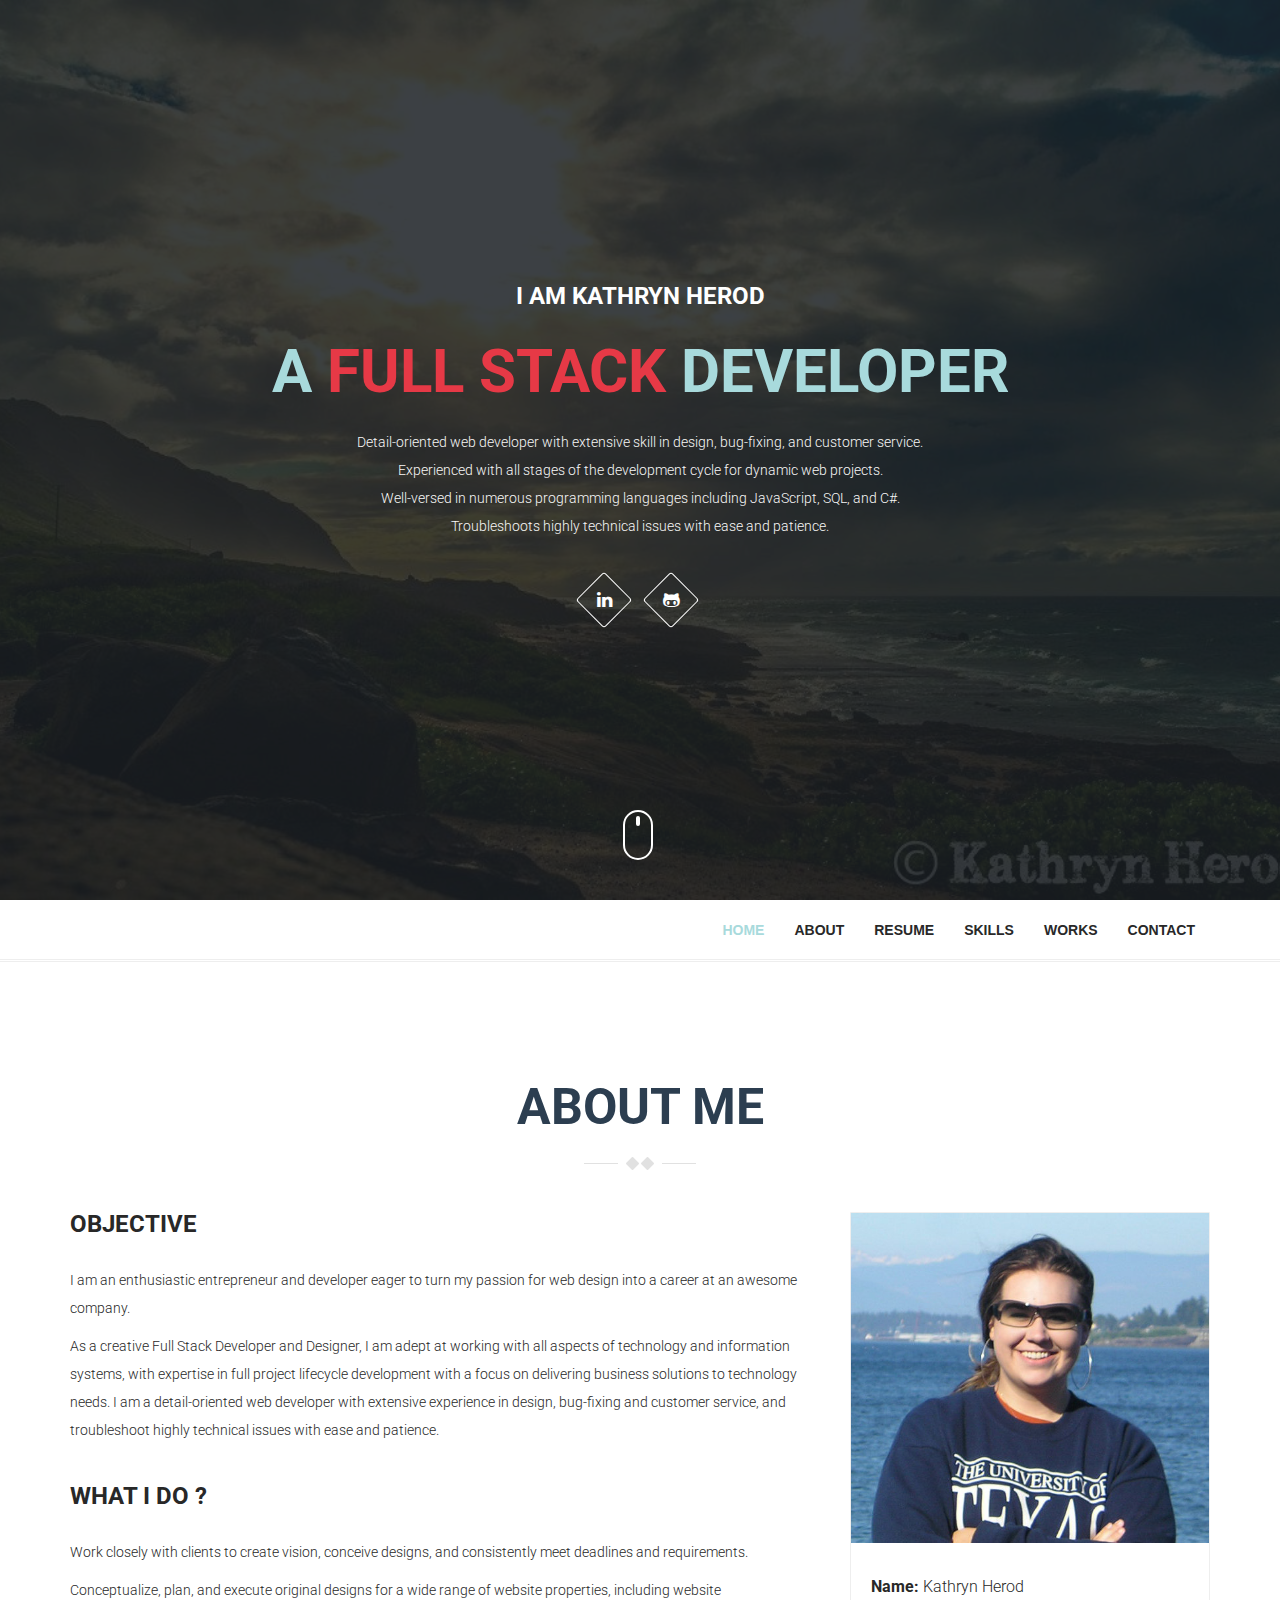
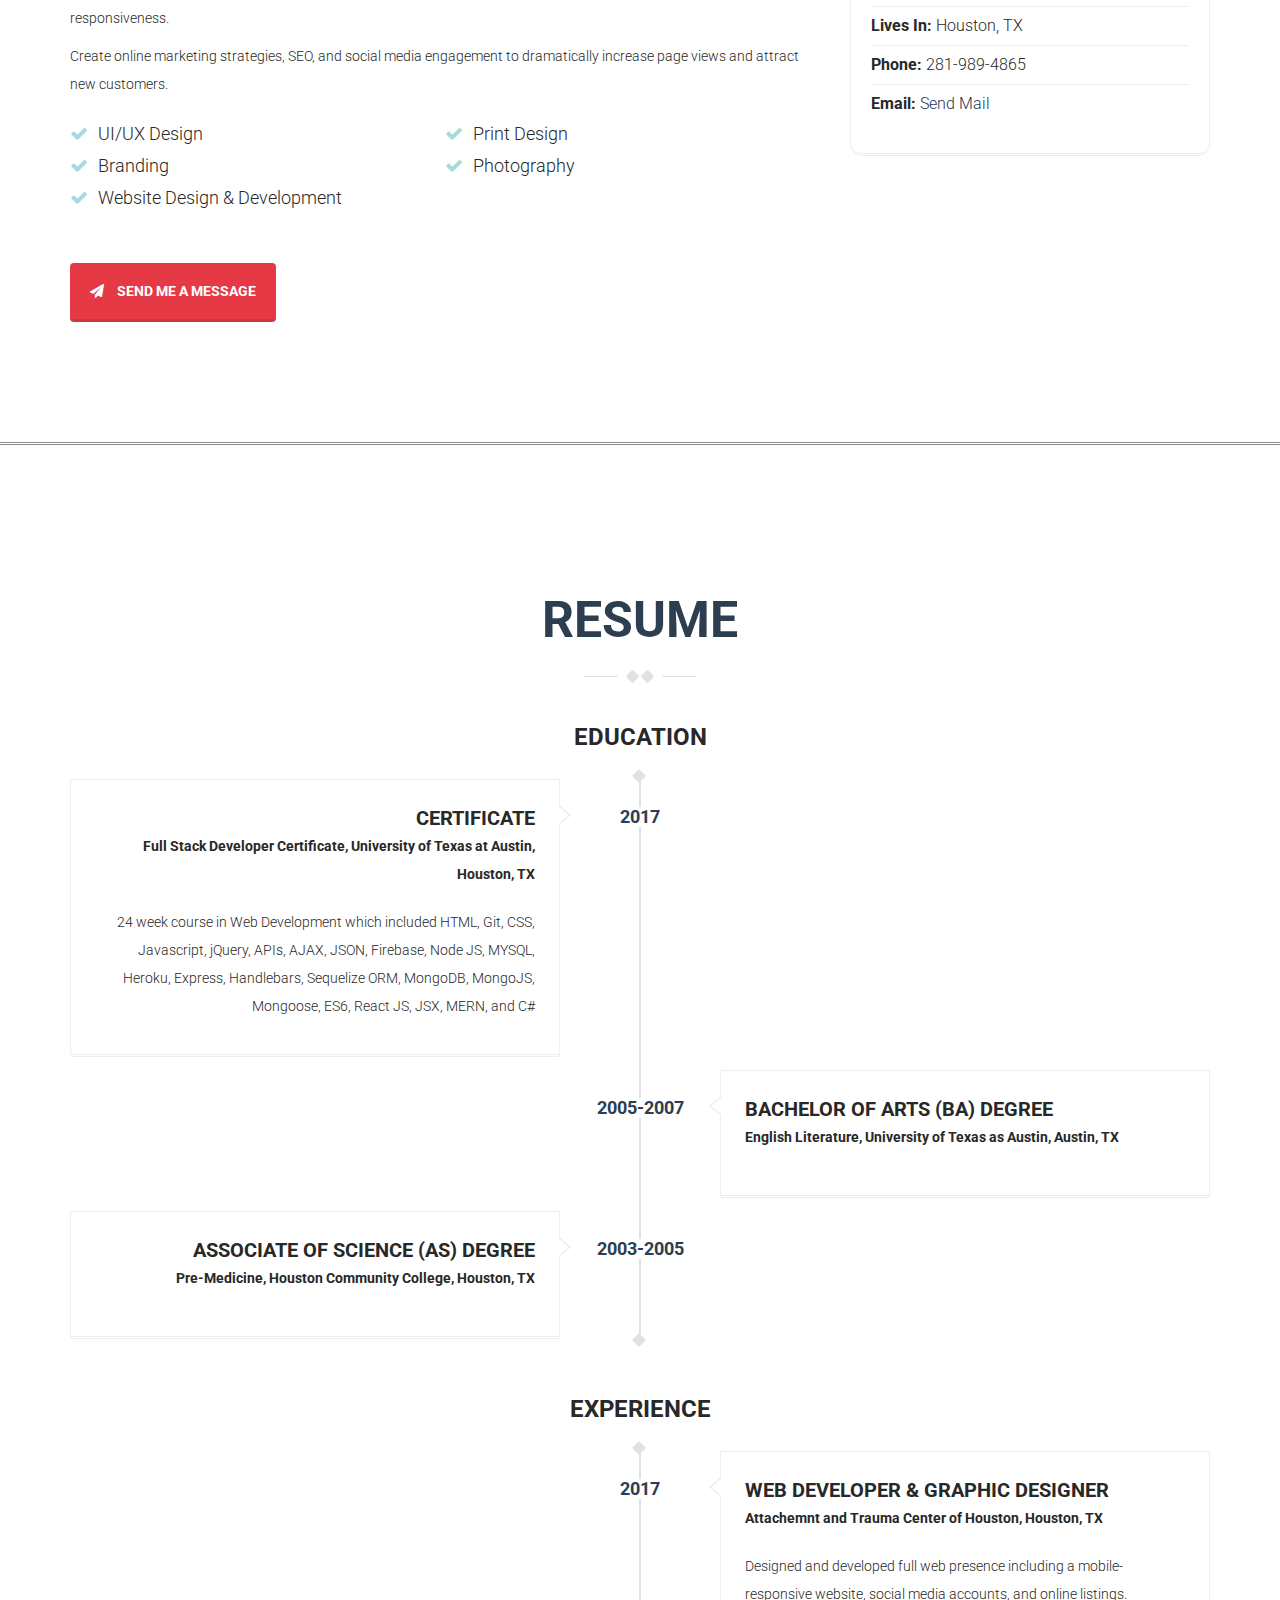
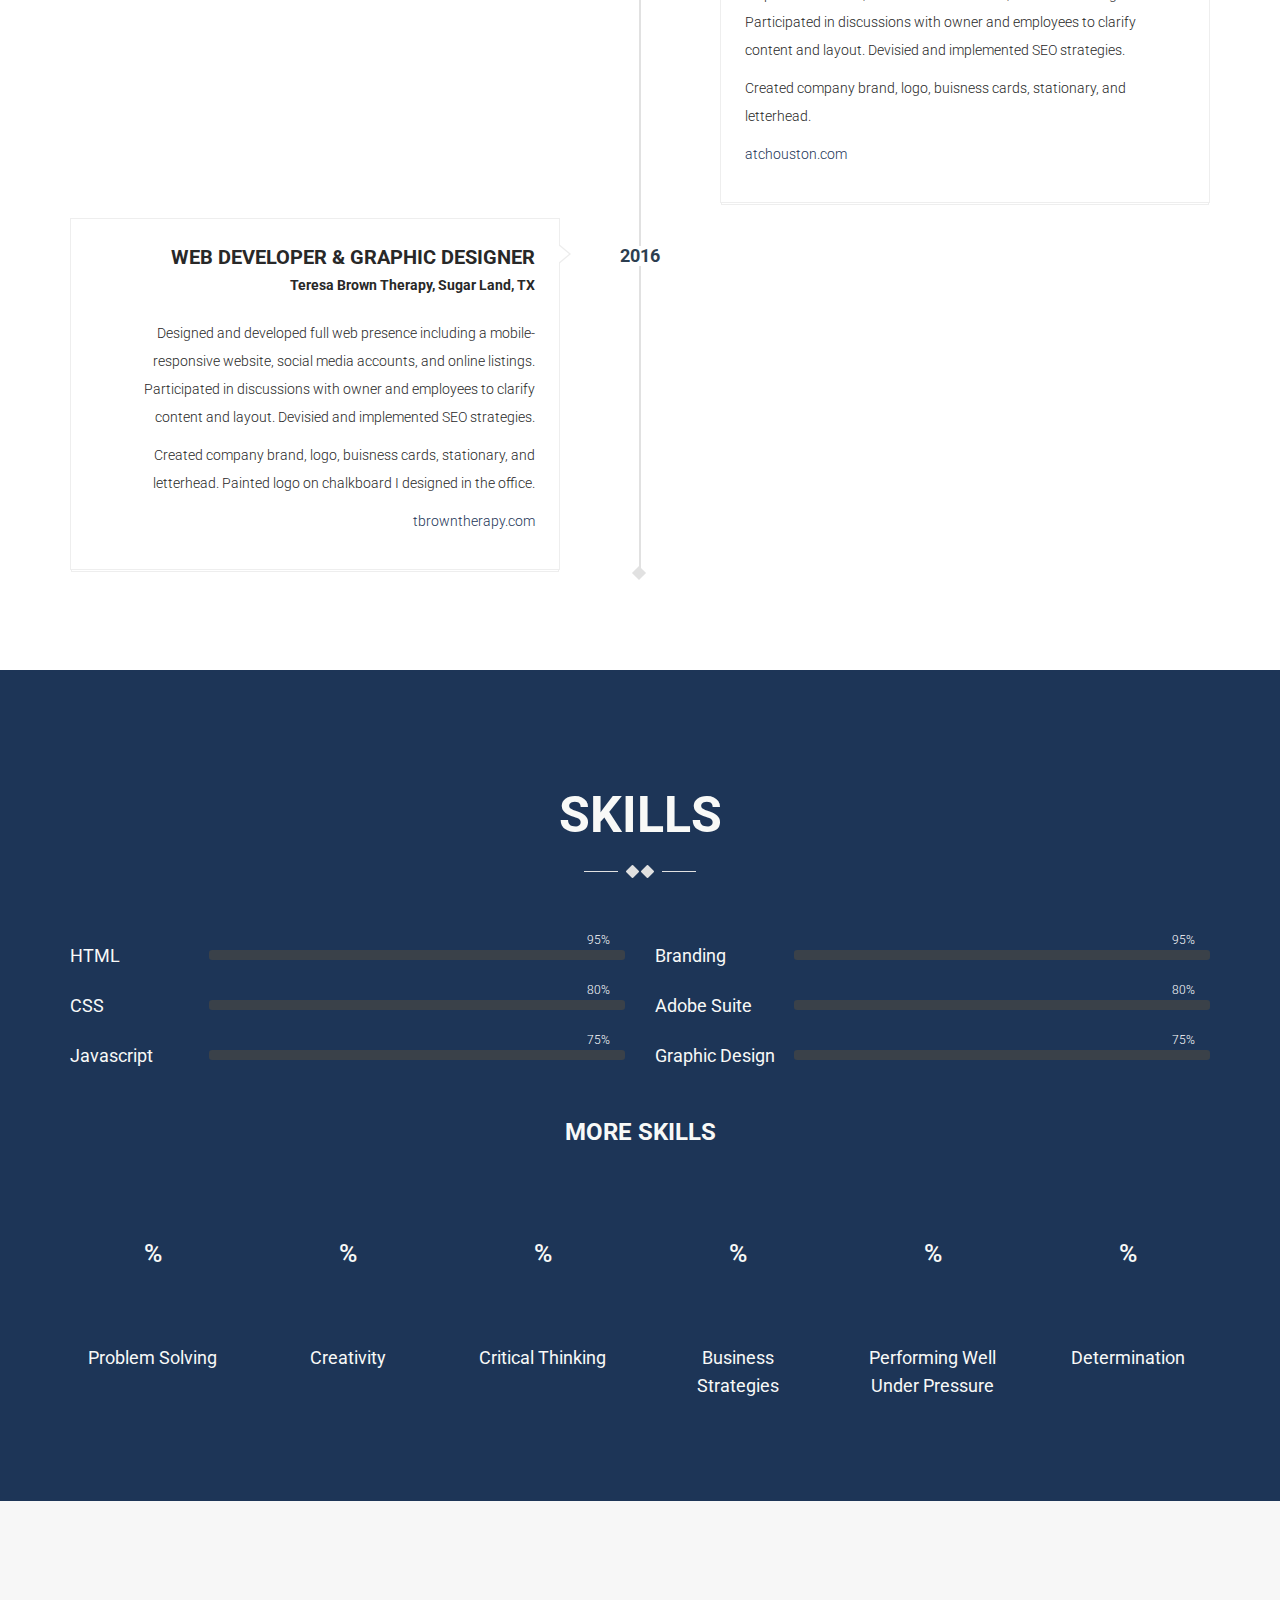
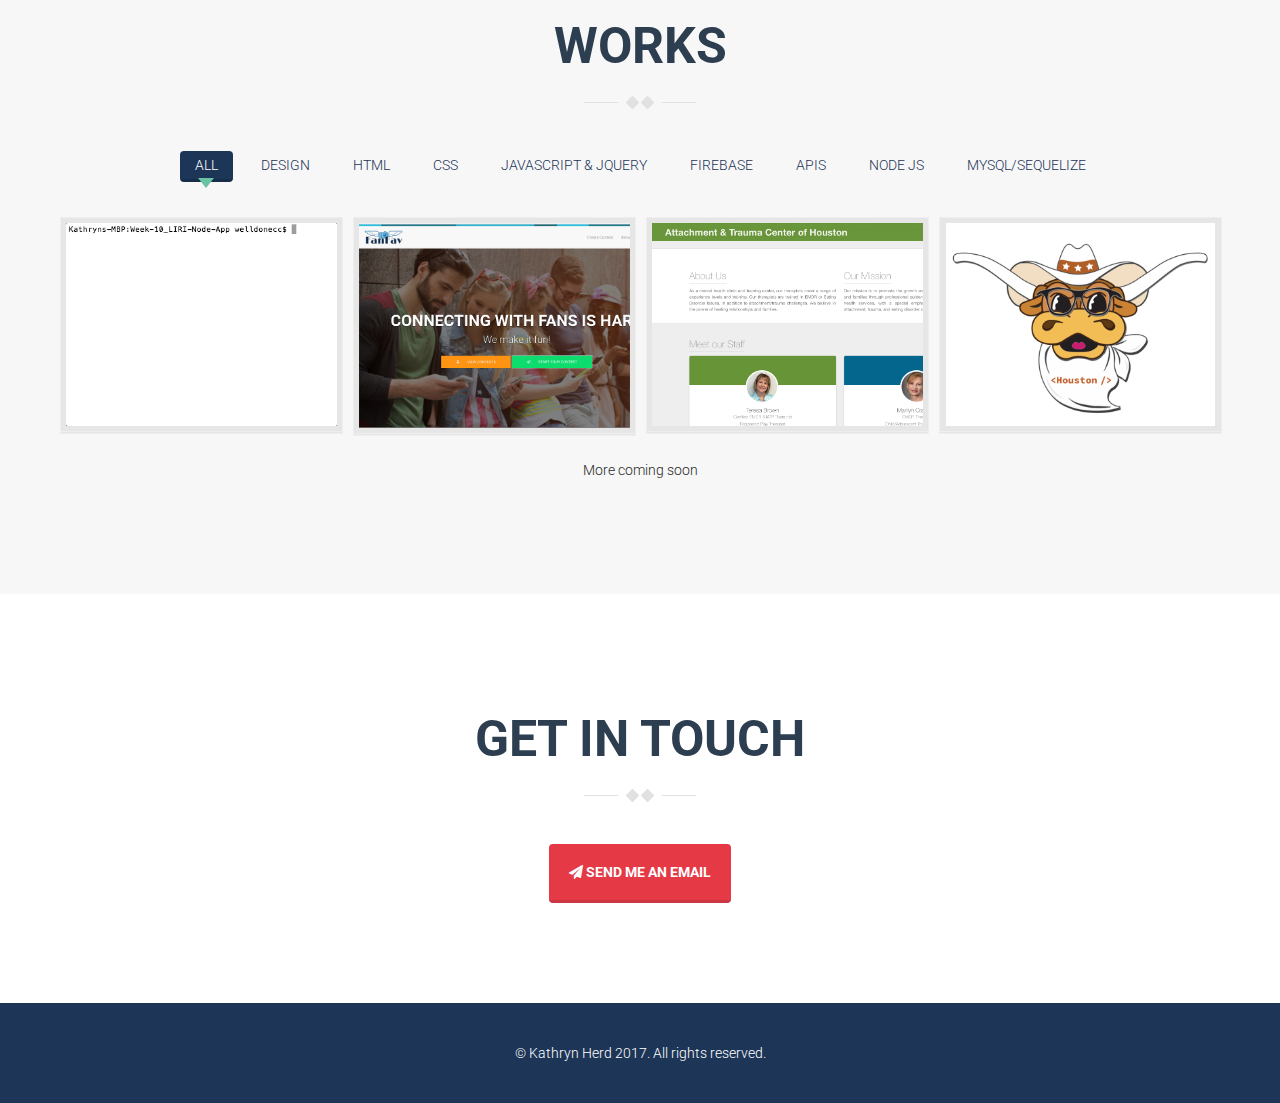
==== index.html @ 81d90e43 "updated portfolio" ====
﻿<!DOCTYPE html>
<html lang="en">

<head>
	<meta charset="UTF-8">
	<meta name="viewport" content="width=device-width, initial-scale=1.0">
	<meta name="description" content="Kathryn Herod Website and Portfolio">
	<meta name="author" content="Kathryn Herod">

	<title>Kathryn Herod - Full Stack Developer</title>

  <!-- Web Fonts -->
  <link href='http://fonts.googleapis.com/css?family=Roboto:400,300,500,700' rel='stylesheet' type='text/css'>
	<!-- Bootstrap core CSS -->
	<link href="assets/bootstrap/css/bootstrap.min.css" rel="stylesheet" media="screen">
	<!-- Font Awesome CSS -->
	<link href="assets/css/font-awesome.min.css" rel="stylesheet" media="screen">
	<!-- Animate css -->
  <link href="assets/css/animate.css" rel="stylesheet">
  <!-- Magnific css -->
	<link href="assets/css/magnific-popup.css" rel="stylesheet">
	<!-- Custom styles CSS -->
	<link href="assets/css/style.css" rel="stylesheet" media="screen">
  <!-- Responsive CSS -->
  <link href="assets/css/responsive.css" rel="stylesheet">

  <!-- HTML5 Shim and Respond.js IE8 support of HTML5 elements and media queries -->
  <!-- WARNING: Respond.js doesn't work if you view the page via file:// -->
  <!--[if lt IE 9]>
      <script src="https://oss.maxcdn.com/libs/html5shiv/3.7.0/html5shiv.js"></script>
      <script src="https://oss.maxcdn.com/libs/respond.js/1.4.2/respond.min.js"></script>
  <![endif]-->

  
</head>

<body>
	<!-- Preloader 
	<div id="tt-preloader">
		<div id="pre-status">
			<div class="preload-placeholder"></div>
		</div>
	</div>-->

	<!-- Home Section -->
	<section id="home" class="tt-fullHeight" data-stellar-vertical-offset="50" data-stellar-background-ratio="0.2">
		<div class="intro">
			<div class="intro-sub">I am Kathryn Herod</div>
			<h1><span>A</span> FULL STACK <span>DEVELOPER</span></h1>
			<p>Detail-oriented web developer with extensive skill in design, bug-fixing, and customer service.  
        <br> Experienced with all stages of the development cycle for dynamic web projects.  
        <br> Well-versed in numerous programming languages including JavaScript, SQL, and C#.
        <br> Troubleshoots highly technical issues with ease and patience. </p>

      <div class="social-icons">
        <ul class="list-inline">
          <li id="linked-in"><a href="https://www.linkedin.com/in/kathrynherod"><i class="fa fa-linkedin"></i></a></li>
          <li id="github"><a href="https://github.com/kathrynherod"><i class="fa fa-github-alt"></i></a></li>
         
        </ul>
      </div> <!-- /.social-icons -->
		</div>

		<div class="mouse-icon">
			<div class="wheel"></div>
		</div>
	</section><!-- End Home Section -->




	<!-- Navigation -->
	<header class="header">
		<nav class="navbar navbar-custom" role="navigation">
			<div class="container">
				<div class="navbar-header">
					<button type="button" class="navbar-toggle" data-toggle="collapse" data-target="#custom-collapse">
						<span class="sr-only">Toggle navigation</span>
						<span class="icon-bar"></span>
						<span class="icon-bar"></span>
						<span class="icon-bar"></span>
					</button>
					<a class="navbar-brand" href="index.html"><img src="" alt=""></a>
				</div>

				<div class="collapse navbar-collapse" id="custom-collapse">
					<ul class="nav navbar-nav navbar-right">
						<li><a href="#home">Home</a></li>
						<li><a href="#about">About</a></li>
						<li><a href="#resume">Resume</a></li>
						<li><a href="#skills">Skills</a></li>
						<li><a href="#works">Works</a></li>
            <li><a href="#contact">Contact</a></li>
					</ul>
				</div>
			</div><!-- .container -->
		</nav>
	</header><!-- End Navigation -->


    <!-- About Section -->
    <section id="about" class="about-section section-padding">
      <div class="container">
        <h2 class="section-title wow fadeInUp">About Me</h2>

        <div class="row">

          <div class="col-md-4 col-md-push-8">
            <div class="biography">
              <div class="myphoto">
                <img src="assets/images/kherod_photo.jpg" alt="">
              </div>
              <ul>
                <li><strong>Name:</strong> Kathryn Herod</li>
                <li><strong>Lives In:</strong> Houston, TX</li>
                <li><strong>Phone:</strong> 281-989-4865</li>
                <li><strong>Email:</strong> <a href="mailto:codingkat7@gmail.com?Subject=Your%20website%20caught%20my%20eye" target="_top">Send Mail</a></li>
              </ul>
            </div>
          </div> <!-- col-md-4 -->

          <div class="col-md-8 col-md-pull-4">
            <div class="short-info wow fadeInUp">
              <h3>Objective</h3>
              <p>I am an enthusiastic entrepreneur and developer eager to turn my passion for web design into a career at an awesome company. </p>

<p>As a creative Full Stack Developer and Designer, I am adept at working with all aspects of technology and information systems, with expertise in full project lifecycle development with a focus on delivering business solutions to technology needs. I am a detail-oriented web developer with extensive experience in design, bug-fixing and customer service, and troubleshoot highly technical issues with ease and patience.</p>
            </div>

            <div class="short-info wow fadeInUp">
              <h3>What I Do ?</h3>
              <p>Work closely with clients to create vision, conceive designs, and consistently meet deadlines and requirements.</p>
              <p>Conceptualize, plan, and execute original designs for a wide range of website properties, including website responsiveness.</p>
              <p>Create online marketing strategies, SEO, and social media engagement to dramatically increase page views and attract new customers.

              <ul class="list-check">
                <li>UI/UX Design</li>
                <li>Print Design</li>
                <li>Branding</li>
     			<li>Photography</li>
     			<li>Website Design & Development</li>
               
          
              </ul>
            </div>

 
            <div class="download-button">
              <a class="btn btn-info btn-lg" href="mailto:codingkat7@gmail.com?Subject=Your%20website%20caught%20my%20eye" target="_top""><i class="fa fa-paper-plane"></i> Send me a message</a>
          <!--    <a class="btn btn-primary btn-lg" href="#"><i class="fa fa-download"></i>download my cv</a> -->
            </div>
          </div>
         

        </div> <!-- /.row -->
      </div> <!-- /.container -->
    </section><!-- End About Section -->
    <hr>

 


    <!-- Resume Section -->
    <section id="resume" class="resume-section section-padding">
        <div class="container">
            <h2 class="section-title wow fadeInUp">Resume</h2>
            <div class="row">
                <div class="col-md-12">
                    <div class="resume-title">
                        <h3>Education</h3>
                    </div>
                    <div class="resume">
                        <ul class="timeline">
                            <li>
                                <div class="posted-date">
                                    <span class="month">2017</span>
                                </div><!-- /posted-date -->

                                <div class="timeline-panel wow fadeInUp">
                                    <div class="timeline-content">
                                        <div class="timeline-heading">
                                            <h3>Certificate</h3>
                                            <span>Full Stack Developer Certificate, University of Texas at Austin, Houston, TX</span>
                                        </div><!-- /timeline-heading -->

                                        <div class="timeline-body">
                                            <p>24 week course in Web Development which included HTML, Git, CSS, Javascript, jQuery, APIs, AJAX, JSON, Firebase, Node JS, MYSQL, Heroku, Express, Handlebars, Sequelize ORM, MongoDB, MongoJS, Mongoose, ES6, React JS, JSX, MERN, and C# </p>
                                        </div><!-- /timeline-body -->
                                    </div> <!-- /timeline-content -->
                                </div><!-- /timeline-panel -->
                            </li>

                            <li class="timeline-inverted">
                                <div class="posted-date">
                                    <span class="month">2005-2007</span>
                                </div><!-- /posted-date -->

                                <div class="timeline-panel wow fadeInUp">
                                    <div class="timeline-content">
                                        <div class="timeline-heading">
                                            <h3>Bachelor of Arts (BA) Degree</h3>
                                            <span>English Literature, University of Texas as Austin, Austin, TX</span>
                                        </div><!-- /timeline-heading -->

                                        <div class="timeline-body">
                                        </div><!-- /timeline-body -->
                                    </div> <!-- /timeline-content -->
                                </div> <!-- /timeline-panel -->
                            </li>

                            <li>
                                <div class="posted-date">
                                  <span class="month">2003-2005</span>
                                </div><!-- /posted-date -->

                                <div class="timeline-panel wow fadeInUp">
                                    <div class="timeline-content">
                                        <div class="timeline-heading">
                                            <h3>Associate of Science (AS) Degree</h3>
                                            <span>Pre-Medicine, Houston Community College, Houston, TX</span>
                                        </div><!-- /timeline-heading -->

                                        <div class="timeline-body">
                                          
                                        </div><!-- /timeline-body -->
                                    </div> <!-- /timeline-content -->
                                </div><!-- /timeline-panel -->
                            </li>
                        </ul>
                    </div>
                </div>
            </div><!-- /row -->

            <div class="row">
                <div class="col-md-12">
                    <div class="resume-title">
                        <h3>Experience</h3>
                    </div>
                    <div class="resume">
                        <ul class="timeline">
                            <li class="timeline-inverted">
                                <div class="posted-date">
                                  <span class="month">2017</span>
                                </div><!-- /posted-date -->

                                <div class="timeline-panel wow fadeInUp">
                                    <div class="timeline-content">
                                        <div class="timeline-heading">
                                            <h3>Web Developer & Graphic Designer</h3>
                                            <span>Attachemnt and Trauma Center of Houston, Houston, TX</span>
                                        </div><!-- /timeline-heading -->

                                        <div class="timeline-body">
                                            <p>Designed and developed full web presence including a mobile-responsive website, social media accounts, and online listings. Participated in discussions with owner and employees to clarify content and layout. Devisied and implemented SEO strategies.</p>
                                            <p>Created company brand, logo, buisness cards, stationary, and letterhead.</p>
                                            <p><a href="http://atchouston.com/">atchouston.com</a></p>
                                        </div><!-- /timeline-body -->
                                    </div> <!-- /timeline-content -->
                                </div> <!-- /timeline-panel -->
                            </li>

                            <li>
                                <div class="posted-date">
                                  <span class="month">2016</span>
                                </div><!-- /posted-date -->

                                <div class="timeline-panel wow fadeInUp">
                                    <div class="timeline-content">
                                        <div class="timeline-heading">
                                            <h3>Web Developer & Graphic Designer</h3>
                                            <span>Teresa Brown Therapy, Sugar Land, TX</span>
                                        </div><!-- /timeline-heading -->

                                        <div class="timeline-body">
                                            <p>Designed and developed full web presence including a mobile-responsive website, social media accounts, and online listings. Participated in discussions with owner and employees to clarify content and layout. Devisied and implemented SEO strategies.</p>
                                            <p>Created company brand, logo, buisness cards, stationary, and letterhead. Painted logo on chalkboard I designed in the office.</p>
                                            <p><a href="http://tbrowntherapy.com">tbrowntherapy.com</a></p>
                                        </div><!-- /timeline-body -->
                                    </div> <!-- /timeline-content -->
                                </div><!-- /timeline-panel -->
                            </li>
                        </ul>
                    </div>
                </div>
            </div><!-- /row -->
        </div><!-- /.container -->
    </section><!-- End Resume Section -->


    <!-- Skills Section -->
    <section id="skills" class="skills-section section-padding">
      <div class="container">
        <h2 class="section-title wow fadeInUp">Skills</h2>

        

        <div class="row">
          <div class="col-md-6">
            <div class="skill-progress">
              <div class="skill-title"><h3>HTML</h3></div> 
              <div class="progress">
                <div class="progress-bar six-sec-ease-in-out" role="progressbar" aria-valuenow="95" aria-valuemin="0" aria-valuemax="100" ><span>95%</span>
                </div>
              </div><!-- /.progress -->
            </div><!-- /.skill-progress -->

            <div class="skill-progress">
              <div class="skill-title"><h3>CSS</h3></div> 
              <div class="progress">
                <div class="progress-bar six-sec-ease-in-out" role="progressbar" aria-valuenow="80" aria-valuemin="0" aria-valuemax="100" ><span>80%</span>
                </div>
              </div><!-- /.progress -->
            </div><!-- /.skill-progress -->
            <div class="skill-progress">
              <div class="skill-title"><h3>Javascript</h3></div>  
              <div class="progress">
                <div class="progress-bar six-sec-ease-in-out" role="progressbar" aria-valuenow="75" aria-valuemin="0" aria-valuemax="100" ><span>75%</span>
                </div>
              </div><!-- /.progress -->
            </div><!-- /.skill-progress -->
          </div><!-- /.col-md-6 -->

          <div class="col-md-6">
            <div class="skill-progress">
              <div class="skill-title"><h3>Branding</h3></div> 
              <div class="progress">
                <div class="progress-bar six-sec-ease-in-out" role="progressbar" aria-valuenow="95" aria-valuemin="0" aria-valuemax="100" ><span>95%</span>
                </div>
              </div><!-- /.progress -->
            </div><!-- /.skill-progress -->
            <div class="skill-progress">
              <div class="skill-title"><h3>Adobe Suite</h3></div> 
              <div class="progress">
                <div class="progress-bar six-sec-ease-in-out" role="progressbar" aria-valuenow="80" aria-valuemin="0" aria-valuemax="100" ><span>80%</span>
                </div>
              </div><!-- /.progress -->
            </div><!-- /.skill-progress -->
            <div class="skill-progress">
              <div class="skill-title"><h3>Graphic Design</h3></div>  
              <div class="progress">
                <div class="progress-bar six-sec-ease-in-out" role="progressbar" aria-valuenow="90" aria-valuemin="0" aria-valuemax="100" ><span>75%</span>
                </div>
              </div><!-- /.progress -->
            </div><!-- /.skill-progress -->
          </div><!-- /.col-md-6 -->
        </div><!-- /.row -->

        <div class="skill-chart text-center">
          <h3>More skills</h3>
        </div>
          
        <div class="row more-skill text-center">
          <div class="col-xs-12 col-sm-4 col-md-2">
              <div class="chart" data-percent="99" data-color="e74c3c">
                    <span class="percent"></span>
                    <div class="chart-text">
                      <span>Problem Solving</span>
                    </div>
                </div>
            </div>
            <div class="col-xs-12 col-sm-4 col-md-2">
              <div class="chart" data-percent="99" data-color="2ecc71">
                    <span class="percent"></span>
                    <div class="chart-text">
                      <span>Creativity</span>
                    </div>
                </div>
            </div>
            <div class="col-xs-12 col-sm-4 col-md-2">
              <div class="chart" data-percent="95" data-color="3498db">
                    <span class="percent"></span>
                    <div class="chart-text">
                      <span>Critical Thinking</span>
                    </div>
                </div>
            </div>
            <div class="col-xs-12 col-sm-4 col-md-2">
              <div class="chart" data-percent="85" data-color="3498db">
                    <span class="percent"></span>
                    <div class="chart-text">
                      <span>Business Strategies</span>
                    </div>
                </div>
            </div>
            <div class="col-xs-12 col-sm-4 col-md-2">
              <div class="chart" data-percent="90" data-color="3498db">
                    <span class="percent"></span>
                    <div class="chart-text">
                      <span>Performing Well Under Pressure</span>
                    </div>
                </div>
            </div>
            <div class="col-xs-12 col-sm-4 col-md-2">
              <div class="chart" data-percent="99" data-color="3498db">
                    <span class="percent"></span>
                    <div class="chart-text">
                      <span>Determination</span>
                    </div>
                </div>
            </div>
        </div>

      </div><!-- /.container -->
    </section><!-- End Skills Section -->


    <!-- Works Section -->
    <section id="works" class="works-section section-padding">
      <div class="container">
        <h2 class="section-title wow fadeInUp">Works</h2>

        <ul class="list-inline" id="filter">
            <li><a class="active" data-group="all">All</a></li>
            <li><a data-group="design">Design</a></li>
            <li><a data-group="html">HTML</a></li>
            <li><a data-group="css">CSS</a></li>
            <li><a data-group="js">Javascript & JQuery</a></li>
            <li><a data-group="firebase">Firebase</a></li>
            <li><a data-group="apis">APIs</a></li>
            <li><a data-group="node">Node JS</a></li>
            <li><a data-group="sql">MYSQL/Sequelize</a></li>

        </ul>

        <div class="row">
          <div id="grid">
            <div class="portfolio-item col-xs-12 col-sm-4 col-md-3" data-groups='["all", "node", "apis","js"]'>
              <div class="portfolio-bg">
                <div class="portfolio">
                  <div class="tt-overlay"></div>
                  <div class="links">
                    <a class="image-link" href="assets/gifs/liri.gif"><i class="fa fa-search-plus"></i></a>
                    <a href="https://github.com/kathrynherod/bootcamp-homework/tree/master/Week-10_LIRI-Node-App"><i class="fa fa-link"></i></a>                          
                  </div><!-- /.links -->
                  <img src="assets/gifs/liri.gif" alt="liri gif"> 
                  <div class="portfolio-info">
                    <h3>LIRI Bot CLI</h3>
                  </div><!-- /.portfolio-info -->
                </div><!-- /.portfolio -->
              </div><!-- /.portfolio-bg -->
            </div><!-- /.portfolio-item -->


            <div class="portfolio-item col-xs-12 col-sm-4 col-md-3" data-groups='["all", "design", "css", "js", "firebase","html","apis"]'>
              <div class="portfolio-bg">
                <div class="portfolio">
                  <div class="tt-overlay"></div>
                  <div class="links">
                    <a class="image-link" href="assets/images/works/fanfavlg.png"><i class="fa fa-search-plus"></i></a>
                    <a href="https://kathrynherod.github.io/HCB-Project-1/index.html"><i class="fa fa-link"></i></a>                          
                  </div><!-- /.links -->
                  <img src="assets/images/works/fanfav.png" alt="image"> 
                  <div class="portfolio-info">
                    <h3>FanFav - Contest Website</h3>
                  </div><!-- /.portfolio-info -->
                </div><!-- /.portfolio -->
              </div><!-- /.portfolio-bg -->
            </div><!-- /.portfolio-item -->

            <div class="portfolio-item col-xs-12 col-sm-4 col-md-3" data-groups='["all", "design", "css", "js","html"]'>
              <div class="portfolio-bg">
                <div class="portfolio">
                  <div class="tt-overlay"></div>
                  <div class="links">
                    <a class="image-link" href="assets/images/works/atclg.png"><i class="fa fa-search-plus"></i></a>
                    <a href="http://atchouston.com"><i class="fa fa-link"></i></a>                          
                  </div><!-- /.links -->
                  <img src="assets/images/works/atcthumb.png" alt="image"> 
                  <div class="portfolio-info">
                    <h3>Attachment & Trauma Center</h3>
                  </div><!-- /.portfolio-info -->
                </div><!-- /.portfolio -->
              </div><!-- /.portfolio-bg -->
            </div><!-- /.portfolio-item -->

            <div class="portfolio-item col-xs-12 col-sm-4 col-md-3" data-groups='["all", "identety", "design"]'>
              <div class="portfolio-bg">
                <div class="portfolio">
                  <div class="tt-overlay"></div>
                  <div class="links">
                    <a class="image-link" href="assets/images/works/bevo.png"><i class="fa fa-search-plus"></i></a>
                    <a href="assets/images/works/bevo.png"><i class="fa fa-link"></i></a>                          
                  </div><!-- /.links -->
                  <img src="assets/images/works/bevo.png" alt="image"> 
                  <div class="portfolio-info">
                    <h3>Nerdy Bevo (just for fun)</h3>
                  </div><!-- /.portfolio-info -->
                </div><!-- /.portfolio -->
              </div><!-- /.portfolio-bg -->
            </div><!-- /.portfolio-item -->
            
            
          </div><!-- /#grid -->
          <p class="center">More coming soon</p>
        </div><!-- /.row -->
      </div><!-- /.container -->
    </section><!-- End Works Section -->





    <!-- Contact Section -->
    <section id="contact" class="contact-section section-padding">
      <div class="container">
        <h2 class="section-title wow fadeInUp">Get in touch</h2>
		
            <div class="text-center">
              <a class="btn btn-info btn-lg" href="mailto:codingkat7@gmail.com?Subject=Your%20website%20caught%20my%20eye" target="_top""><i class="fa fa-paper-plane"></i> Send me an email</a>
          <!--    <a class="btn btn-primary btn-lg" href="#"><i class="fa fa-download"></i>download my cv</a> -->
            </div>
        
      </div><!-- /.container -->
    </section><!-- End Contact Section -->


	<!-- Footer Section -->
    <footer class="footer-wrapper">
      <div class="container">
        <div class="row">
          <div class="col-md-12">
            <div class="copyright text-center">
              <p>&copy; Kathryn Herd 2017. All rights reserved.</p>
            </div>
          </div>
        </div>
      </div>
    </footer><!-- End Footer Section -->


	<!-- Scroll-up -->
	<div class="scroll-up">
		<a href="#home"><i class="fa fa-angle-up"></i></a>
	</div>

	<!-- Javascript files -->
	<script src="assets/js/jquery.js"></script>
	<script src="assets/bootstrap/js/bootstrap.min.js"></script>
  <script src="assets/js/jquery.stellar.min.js"></script>
	<script src="assets/js/jquery.sticky.js"></script>
  <script src="assets/js/smoothscroll.js"></script>
	<script src="assets/js/wow.min.js"></script>
  <script src="assets/js/jquery.countTo.js"></script>
  <script src="assets/js/jquery.inview.min.js"></script> 
  <script src="assets/js/jquery.easypiechart.js"></script>
  <script src="assets/js/jquery.shuffle.min.js"></script>
  <script src="assets/js/jquery.magnific-popup.min.js"></script>
  <script src="http://a.vimeocdn.com/js/froogaloop2.min.js"></script>
  <script src="assets/js/jquery.fitvids.js"></script>
  <script src="assets/js/scripts.js"></script>
</body>
</html>
---- assets/css/style.css ----
/*
    Author: Ahmed Faruk
    Template: I AM X
    Version: 1.0
    URL: http://farukahmed.com
*/


/*
====================================
------------------------------------
    1. General
    2. Typography
    3. Home
    4. Navigation
    5. About
    6. Video
    7. Resume
    8. Skill
    9. Chart
    10. Work
    11. Facts
    12. Blog
    13. Hire
    14. Contact
    15. Footer
-------------------------------------
=====================================
*/


body{
    font-family: 'Roboto', sans-serif;
    line-height: 28px;
    font-weight: 300;
    font-size: 14px;
    color:#282828;
    background-color: #fff;
    -webkit-text-size-adjust: 100%;
    -webkit-overflow-scrolling: touch;
    -webkit-font-smoothing: antialiased !important;
}

body, html{
    overflow-x:hidden;
}

/* Link style
---------------------------------------------------------*/
a {
    color: #1D3557;
}
a,
a > * {
    outline: none;
    cursor: pointer;
    text-decoration: none;
}
a:focus,
a:hover {
    outline: none;
    color: #333333;
    text-decoration: none;
}


/* Transition elsements
-------------------------------------------------------- */
.navbar a,
.form-control {
	-webkit-transition: all 0.4s ease-in-out 0s;
	   -moz-transition: all 0.4s ease-in-out 0s;
		-ms-transition: all 0.4s ease-in-out 0s;
		 -o-transition: all 0.4s ease-in-out 0s;
			transition: all 0.4s ease-in-out 0s;
}

a,
.btn {
	-webkit-transition: all 0.125s ease-in-out 0s;
	   -moz-transition: all 0.125s ease-in-out 0s;
		-ms-transition: all 0.125s ease-in-out 0s;
		 -o-transition: all 0.125s ease-in-out 0s;
			transition: all 0.125s ease-in-out 0s;
}

/* Reset box-shadow
/* ------------------------------------------------------ */

.btn,
.form-control,
.form-control:hover,
.form-control:focus,
.navbar-custom .dropdown-menu {
	-webkit-box-shadow: none;
			box-shadow: none;
}




/* === Typography === */

h1, h2, h3, h4, h5, h6{
    font-weight: 700;
    margin:0;
    text-transform: uppercase;
}

h1 {
    font-size: 36px;
    line-height: 36px;
}

h2 {
    font-size: 30px;
    line-height: 30px;
}

h3 {
    font-size: 24px;
    line-height: 24px;
}

h4 {
    font-size: 18px;
}

h5 {
    font-size: 14px;
}

h6 {
    font-size     : 12px;
}



/* === FORM STYLE === */
.form-control {
    height: 45px;
    background-color: #f7f7f7;
    border: 1px solid #e8e8e8;
    border-radius: 0;
    box-shadow: none;
}

.form-control:focus {
    border-color: #A8DADC;
    box-shadow: none;
}

.center {
    text-align: center;
}

/* BUTTON STYLE
-----------------------------------------------------*/
/*common-btn*/
.btn{
    border: 0;
    border-bottom: 3px solid;
    font-weight: 700;
    text-transform: uppercase;
    line-height: 28px;
    padding: 9px 22px;
}

/*large-btn*/
.btn-lg, 
.btn-group-lg>.btn {
    padding: 14px 20px;
    font-size: 14px;
    border-radius: 4px;
}

/*btn-primary*/
.btn-primary{
    background-color:#A8DADC;
    border-color: rgba(51, 51, 51, 0.15);
}

.btn-primary:hover, 
.btn-primary:focus, 
.btn-primary.focus, 
.btn-primary:active, 
.btn-primary.active, 
.open>.dropdown-toggle.btn-primary {
    color: #fff;
    background-color: #4eb28f;
    border-color: #4eb28f;
}

/*btn-info*/
.btn-info{
    background-color:#E63946;
    border-color: rgba(51, 51, 51, 0.15);
}

.btn-info:hover, 
.btn-info:focus, 
.btn-info.focus, 
.btn-info:active, 
.btn-info.active, 
.open>.dropdown-toggle.btn-info {
    color: #fff;
    background-color: #4aa0c2;
    border-color: #4aa0c2;
}

/*btn-default*/
.btn-default {
    background: transparent;
    border: 1px solid #fff;
    color: #fff;
}
.btn-default:hover, 
.btn-default:focus, 
.btn-default.focus, 
.btn-default:active, 
.btn-default.active{
    color: #A8DADC;
    background-color: #fff;
    border-color: #fff;
}


button:focus {
    outline: none;
}


/*IMAGES*/
img {
    width: 100%;
}

hr {
    height: 10px;
	border-top: 3px double #8c8b8b;
	box-shadow: 0 10px 10px -10px #8c8b8b;
}

.no-padding {
    padding: 0;
}

/* LIST STYLE
-------------------------------------------------- */
ul, ol {
    margin     : 0;
    padding    : 0;
    list-style : none
}


ul.list-check {
    
}

ul.list-check li{
    position: relative;
    font-size: 18px;
    line-height: 32px;
}
ul.list-check li::before {
    content: "\f00c";
    font-family: fontawesome;
    color: #A8DADC;
    margin-right: 10px;
}


/* === MAIN === */
.section-padding {
	padding: 120px 0 100px;
}


/* SECTION TITLE
----------------------------------------------------- */
.section-title {
    margin-bottom: 80px;
    text-align: center;
    font-size: 50px;
    line-height: 50px;
    color: #2c3e50;
    position: relative;
}

.section-title::after {
    content: "";
    background: url(../../assets/images/section-divider.png) no-repeat 0 0;
    height: 15px;
    width: 113px;
    position: absolute;
    left: 0;
    right: 0;
    bottom: -40px;
    margin: 0 auto;
}



/* === HOME === */
@media (max-width : 640px) {
    .tt-fullHeight{
        height: 560px !important;
    }
}


#home {
	background: url(../../assets/images/cover_kaenapoint.jpg) no-repeat center center;
	-webkit-background-attachment: fixed;
    background-attachment: fixed;
	background-color: #222;
	background-size: cover;
	padding: 0;
	position: relative;
}
#home:before {
	content: "";
	background-color: rgba(26, 30, 35, 0.85);
	position: absolute;
	top: 0;
	left: 0;
	width: 100%;
	height: 100%;
}

.intro {
	position: absolute;
	width: 100%;
	top: 50%;
	left: 0;
	text-align: center;
	-webkit-transform: translate(0%, -50%);
	   -moz-transform: translate(0%, -50%);
		-ms-transform: translate(0%, -50%);
		 -o-transform: translate(0%, -50%);
			transform: translate(0%, -50%);
	padding: 0 15px;
}

.intro h1{
	font-size: 60px;
	line-height: 80px;
	margin-bottom: 16px;
	color: #E63946;
}
.intro h1 span{
	color: #A8DADC;
}
.intro p{
	color: #f7f7f7;
	margin-bottom: 40px;
}

.intro-sub {
	color: #fff;
	font-size: 24px;
	line-height: 32px;
	font-weight: 700;
	text-transform: uppercase;
	display: block;
	margin-bottom: 20px;
}

/* 
SOCIAL ICON 
-------------------------------------------*/
.social-icons {
    margin-top: 20px;
}
.social-icons a i{
    position: relative;
    color: #fff;
    font-size: 18px;
    margin: 0 7px;
    line-height: 40px;
    text-align: center;
    width: 40px;
    height: 40px;
}

.social-icons a i::before {
    position: relative;
    z-index: 1;
}

.social-icons a i::after {
    position: absolute;
    content: "";
    left: 0;
    top: 0;
    width: 40px;
    height: 40px;
    border: 1px solid #fff;
    border-radius: 3px;
    -webkit-transform: rotate(45deg);
       -moz-transform: rotate(45deg);
        -ms-transform: rotate(45deg);
         -o-transform: rotate(45deg);
            transform: rotate(45deg);
    -webkit-transition: all 300ms;
       -moz-transition: all 300ms;
         -o-transition: all 300ms;
            transition: all 300ms;            
}

#linked-in a i:hover::after{
    background: #0077b5;
}
#github a i:hover::after{
    background: #6e5494;
}


.social-icons a i:hover::after{
  
    border: 1px solid transparent;
    z-index: 0;
}

/* === NAVIGATION === */
.header {
    border-bottom: 1px solid #eee;
    position: relative;
    width: 100%;
    z-index: 998;
    padding-bottom: 1px;
    background: #fff;
}

.header::after {
    border-bottom:1px solid #eee;
    width: 100%;
    position: absolute;
    content: "";
    height: 2px;
    bottom: 1px;
    left: 0;
}

.navbar-custom {
    border: 0;
    border-radius: 0;
    margin: 0;
    text-transform: uppercase;
    font-family: 'Roboto Condensed', sans-serif;
}


.navbar-custom,
.navbar-custom .dropdown-menu {
    background: #fff;
    padding: 0;
}

.navbar-custom ul li a span{
    margin-left:5px;
}

.navbar-custom .dropdown-menu {
    margin-top:10px;
    display: block;
    visibility: hidden;
    opacity:0;
    border: 1px solid #ddd;
    border-top: 2px solid #A8DADC;
    border-radius: 0;
    border-bottom: 3px double #ddd;
    background-color: #FFFFFF;
    -webkit-transition:all 400ms;
    -moz-transition:all 400ms;
    -o-transition:all 400ms;
    transition:all 400ms;
}

.navbar-right .dropdown-menu {
  right: auto;
  left: 0;
}
.navbar-custom .navbar-nav > li:hover .dropdown-menu{
    display: block;
    opacity:1;
    visibility: visible;
    margin-top:-2px;
}

.navbar-custom .navbar-nav > li > a{
    color: #282828;
    font-size: 14px;
    font-weight: 700;
    padding-top: 20px;
    padding-bottom: 20px;
    text-transform: uppercase;
}

.navbar-custom .dropdown-menu > li{
    border-bottom: 1px solid #F0F0F0;
}

.navbar-custom .dropdown-menu > li:last-child{
    border-bottom: 0;
}

.navbar-custom .dropdown-menu > li > a {
    padding: 10px 20px;
    color: #282828;
    font-size: 14px;
    font-weight: 700;
}

.navbar-custom .nav li.active,
.navbar-custom .nav li a:hover,
.navbar-custom .nav li a:focus,
.navbar-custom .navbar-nav > li.active > a {
    background: none;
    outline: 0;
    color: #A8DADC;
}

.navbar-custom .navbar-brand {
    font-weight: 700;
    font-size: 18px;
}

.navbar-custom .nav .open > a,
.navbar-custom .dropdown-menu > li > a:hover,
.navbar-custom .dropdown-menu > li > a:focus {
    background: #f5f5f5;
}

.navbar-custom .navbar-toggle .icon-bar {
    background: #222;
}



/* === About Section === */
.short-info {
    margin-bottom: 40px;
}

.short-info h3 {
    margin-bottom: 30px;
}

.short-info ul {
    margin-top: 10px;
    display:inline-block;
}
.short-info ul li {
    width: 50%;
    float: left;
}

.my-signature{
    margin-bottom: 45px;
}
.my-signature img{
    width: inherit;
}


/*download-button*/
.download-button a {
    margin-right: 20px;
    color: #fff;
}
.download-button a i {
    margin-right: 10px;
}


.biography{
    border-bottom-left-radius: 10px;
    border-bottom-right-radius: 10px;
    border:1px solid #EEEEEE;
    position: relative;
}

.biography::after{
    content: "";
    border-bottom: 1px solid #EEEEEE;
    position: absolute;
    bottom: -3px;
    width: 100%;
    border-radius: 10px;
    height: 20px;
}

.myphoto{
    position: relative;
    background: url(../../assets/images/kherod_photo.jpg) bottom center no-repeat;
    background-size: contain;
}

.myphoto img{
    position: relative;
    z-index: -1;
}

.biography ul{
    padding:25px 20px 30px;
}

.biography ul li{
    padding:5px 0;
    font-size: 16px;
    border-bottom:1px solid #EEEEEE;
}

.biography ul li:last-child{
    border-bottom:0;
}



/* === Video Section === */

.video-section {
    background: url(../images/video-bg.jpg) no-repeat center center;
    -webkit-background-size: cover;
    background-size: cover;
    position: relative;
}
.video-section .tf-bg-overlay {
    min-height: 500px;
}
.video-intro {
    position: absolute;
    top: 50%;
    margin-top: -50px;
    left: 0;
    right:0;
    color: #fff;
    background: none;
}

.video-intro i{
    border: 1px solid #fff;
    width: 80px;
    height: 60px;
    line-height: 60px;
    border-radius: 5px;
    font-size: 18px;
}

.video-intro h2 {
    margin-top: 30px;
    text-transform: uppercase;
}

.video-intro .play-trigger {
    border: 0;
    background: transparent;
}

/* === Resume Section === */

/*---------------------------------------------------------
Resume Timeline
-----------------------------------------------------------*/
.resume-section {
    bacground: #f7f7f7;
}
.resume-title h3{
    text-align: center;
}
.resume-section > div > div{
    margin-bottom: 60px;
}
.resume-section > div > div:nth-of-type(2){
    margin-bottom: 0;
}
.resume-title{
    margin-bottom: 30px;
}
.timeline {
    position: relative;
    padding: 0;
    list-style: none;
}

.resume{
    position: relative;
}

.resume:before{
    content: "";
    position: absolute;
    top: -8px;
    width: 10px;
    height: 10px;
    background-color: #e1e1e1;
    left: 50%;
    margin-left: -6px;
    -webkit-transform: rotate(45deg);
       -moz-transform: rotate(45deg);
        -ms-transform: rotate(45deg);
         -o-transform: rotate(45deg);
            transform: rotate(45deg);
}

.resume:after{
    content: "";
    position: absolute;
    bottom: -8px;
    width: 10px;
    height: 10px;
    background-color: #e1e1e1;
    left: 50%;
    margin-left: -6px;
    -webkit-transform: rotate(45deg);
       -moz-transform: rotate(45deg);
        -ms-transform: rotate(45deg);
         -o-transform: rotate(45deg);
            transform: rotate(45deg);
}

.timeline:before {
    content: "";
    position: absolute;
    top: 0;
    bottom: 0;
    width: 2px;
    margin-left: -1.5px;
    background-color: #e1e1e1;
}

.timeline>li {
    position: relative;
    margin-bottom: 50px;
    min-height: 50px;
}

.timeline>li:before,
.timeline>li:after {
    content: " ";
    display: table;
}

.timeline>li:after {
    clear: both;
}

.timeline>li .timeline-panel {
    float: left;
    position: relative;
    width: 100%;
}

.timeline-content{
    padding:5px 20px 0 20px;
}

.timeline>li .timeline-panel:before {
    right: auto;
    left: -15px;
    border-right-width: 15px;
    border-left-width: 0;
}

.timeline>li .timeline-panel:after {
    right: auto;
    left: -14px;
    border-right-width: 14px;
    border-left-width: 0;
}

.timeline>li .posted-date {
    position: relative;
    text-align: center;
    background-color: #fff;
    left: 20px;
}


.timeline>li .posted-date .month {
    font-size: 18px;
    line-height: 20px;
    font-weight: 700;
    display: block;
    color: #2c3e50;
    top: 0;
    float: left;
}

.timeline>li.timeline-inverted>.timeline-panel {
    float: right;
    text-align: left;
}

.timeline>li.timeline-inverted>.timeline-panel:before {
    right: auto;
    left: -15px;
    border-right-width: 15px;
    border-left-width: 0;
}

.timeline>li.timeline-inverted>.timeline-panel:after {
    right: auto;
    left: -14px;
    border-right-width: 14px;
    border-left-width: 0;
}

.timeline>li:last-child {
    margin-bottom: 0;
}

.timeline-heading h3 {
    font-size: 20px;
    line-height: 28px;
}
.timeline-heading span{
    display: block;
    font-weight: 700;
    margin-bottom: 20px;
}





@media(min-width:992px) {
.timeline:before {
    left: 50%;
}

.timeline>li {
    margin-bottom: 15px;
    min-height: 100px;
}

.timeline>li .posted-date {
    position: absolute;
    text-align: center;
    background-color: #fff;
}

.timeline>li .timeline-panel {
    float: left;
    width: 43%;
    text-align: right;
    border: 1px solid #eee;
    position: relative;
}

.timeline-content{
    position: relative;
    padding: 24px;
    background-color: #fff;
    -webkit-transition:all 400ms;
    -moz-transition:all 400ms;
    -o-transition:all 400ms;
    transition: all 400ms;
}

.timeline-content::after{
    border: 1px solid #eee;
    width: 100%;
    position: absolute;
    content: "";
    bottom: -3px;
    height:10px;
    left: 0;
    z-index: -1;
}

.timeline>li .timeline-content:hover {
    background: #A8DADC;
    color: #fff;
}

.timeline>li .timeline-panel::before,
.timeline>li.timeline-inverted .timeline-panel::before {
    content: "";
    top: 25px;
    position: absolute;
    border-top: 10px solid transparent;
    border-bottom: 10px solid transparent;
}
.timeline>li .timeline-panel::before {
    left: 100%;
    border-left: 12px solid #ECECEC;
    -webkit-transition:all 400ms;
    -moz-transition:all 400ms;
    -o-transition:all 400ms;
    transition: all 400ms;
}
.timeline>li .timeline-panel:hover::before {
    border-left: 12px solid #A8DADC;
}

.timeline>li.timeline-inverted .timeline-panel::before {
    right: 100%;
    border-right: 12px solid #ECECEC;
    -webkit-transition:all 400ms;
    -moz-transition:all 400ms;
    -o-transition:all 400ms;
    transition: all 400ms;
}
.timeline>li.timeline-inverted .timeline-panel:hover::before {
    border-right: 12px solid #A8DADC;
    border-left: 0;
}

.timeline>li .timeline-panel::after,
.timeline>li.timeline-inverted .timeline-panel::after {
    content: "";
    top: 25px;
    position: absolute;
    border-top: 10px solid transparent;
    border-bottom: 10px solid transparent;
}
.timeline>li .timeline-panel::after {
    left: 100%;
    margin-left: -2px;
    border-left: 12px solid #FFFFFF;
    -webkit-transition:all 400ms;
    -moz-transition:all 400ms;
    -o-transition:all 400ms;
    transition: all 400ms;
}
.timeline>li .timeline-panel:hover::after {
    border-left: 12px solid #A8DADC;
}

.timeline>li.timeline-inverted .timeline-panel::after {
    right: 100%;
    margin-right:-2px;
    border-right: 12px solid #FFFFFF;
    -webkit-transition:all 400ms;
    -moz-transition:all 400ms;
    -o-transition:all 400ms;
    transition: all 400ms;
}
.timeline>li.timeline-inverted .timeline-panel:hover::after {
    border-right: 12px solid #A8DADC;
    border-left: 0;
}

.timeline>li .posted-date {
    left: 50%;
    width: 120px;
    margin-left: -60px;
    margin-top: 28px;
}
.timeline>li .posted-date .month {
    float: none;
}


}



/* === Skill Section === */
.skills-section {
    background-color: #1D3557;
    color: #F8F9F7;   
}
.skills-section .section-title{
    color: #F8F9F7;
    margin-bottom: 110px;  
}
.skills-section .section-title h2{
    color: #F8F9F7;
}
.skill-title {
    width: 25%;
    float: left;
}
.skill-title h3{
    font-size: 18px;
    font-weight: 400;
    margin-top: -6px;
    text-transform: capitalize;
}



/* progress-bar */

.skill-progress {
    position: relative;
}
.progress {
    height: 10px;
    margin-bottom: 40px;
    background-color: #3a4149;
    border-radius: 3px;
    box-shadow: none;
    width: 75%;
}

.progress-bar {
    background-color: #A8DADC;
}
.progress-bar span{
    position: absolute;
    top: -20px;
    right: 15px;
}

.progress .progress-bar.six-sec-ease-in-out {
  -webkit-transition: width 2s ease-in-out;
  -moz-transition: width 2s ease-in-out;
  -o-transition: width 2s ease-in-out;
  transition:  width 2s ease-in-out;
}


.skill-chart h3 {
    margin-top: 20px;
}

.our-progress{
    margin:10px 0 30px;
}

.progress-percent{
    margin-left: auto;
    margin-right: auto;
}

.our-progress h3{
    font-weight: 400;
    margin-bottom: 5px;
}



/* === Chart CSS  === */
.chart {
    position: relative;
    display: inline-block;
    width: 140px;
    height: 140px;
    margin: 40px auto;
    text-align: center;
}
.chart canvas {
    position:absolute; 
    top:0; 
    left:0;
}
.percent {
    display: inline-block;
    margin: auto;
    line-height: 140px;
    z-index: 2;
    font-size: 25px;
    font-weight: 500;
    text-align: center;
}

.percent:after {
    content: '%';
}

.chart-text span {
    font-size: 18px;
    font-weight: 400;
    text-transform: capitalize;
    display: block;
    margin-top: 20px;
}

/*.percent:after {content: '%';margin-left: 0.1em;font-size: .8em;}*/
.angular{margin-top:100px;}
.angular .chart {margin-top:0;}
.chart .chart-text h3{font-size:22px;}



/* === Work Section === */
.works-section {
    background-color: #f7f7f7;
}
.portfolio-item {
    padding-right: 5px;
    padding-left: 5px;
    min-height: 235px;
}
.portfolio-bg{
   background: #E6E6E6;
   padding: 5px;
   margin-bottom: 20px;
   border: 1px solid #eee;
   border-bottom: 3px double #eee;
}


.portfolio {
    position: relative;
    overflow: hidden;
}


/* Shuffle Filter*/
#filter {
    margin: 0 0 35px;
    text-align: center;
}


#filter li a {
    color: #1D3557;
    display: block;
    text-transform: uppercase;
    padding: 0 15px;
    border-radius: 4px;
    transition: inherit;
}
#filter li a.active,
#filter li a:hover {
    position: relative;
    background: #1D3557;
    color: #fff;
    border-bottom: 3px solid rgba(0, 0, 0, 0.15);
}

#filter li a.active::after,
#filter li a:hover::after{
    position: absolute;
    content: "";
    width: 0;
    height: 0;
    border-left: 8px solid transparent;
    border-right: 8px solid transparent;
    border-top: 10px solid rgba(104, 195, 163, 1);
    bottom: -9px;
    left: 50%;
    margin-left: -8px;
}

.tt-overlay {
    position: absolute;
    background-color: rgba(26, 30, 31, 0.85);
    width: 100%;
    height: 100%;
    opacity: 0;
}

.portfolio-info,
.links,
.links a i,
.links a i::after,
.tt-overlay {
    -webkit-transition: all 400ms;
    -moz-transition: all 400ms;
    -o-transition: all 400ms;
    transition: all 400ms;
}


.links {
    width: 90px;
    height: 40px;
    position: absolute;
    top: 40%;
    left: 50%;
    margin-top: -20px;
    margin-left: -45px;
    opacity: 0;
    -webkit-transform: translate(0,-50px);
    -moz-transform: translate(0,-50px);
    -ms-transform: translate(0,-50px);
    -o-transform: translate(0,-50px);
    transform: translate(0,-50px);
}

.links a i{
    position: relative;
    color: #A8DADC;
    font-size: 16px;
    margin: 0 13px;
    z-index: 100;
}
.links a:hover i {
   color:  #fff;
}
.links a i::after{
    position: absolute;
    content: "";
    left: -7px;
    top: -7px;
    width: 30px;
    height: 30px;
    border: 1px solid #A8DADC;
    z-index: -1;
    border-radius: 3px;
    -webkit-transform: rotate(45deg);
       -moz-transform: rotate(45deg);
        -ms-transform: rotate(45deg);
         -o-transform: rotate(45deg);
            transform: rotate(45deg);
}
.links a:hover i::after {
    background-color: #A8DADC;
}

.portfolio-info {
    position: absolute;
    bottom: -100%;
    left: 0;
    background-color: #A8DADC;
    color: #fff;
    height: 45px;
    width: 100%;
    text-align: center;
}

.portfolio:hover .tt-overlay, 
.portfolio:hover .links {
    opacity: 1;
    -webkit-transform: translate(0,0);
    -moz-transform: translate(0,0);
    -ms-transform: translate(0,0);
    -o-transform: translate(0,0);
    transform: translate(0,0);
}
.portfolio:hover .portfolio-info{
    bottom: 0;
}
.portfolio-info h3 {
    font-size: 14px;
    line-height: 45px;
    font-weight: 700;
    margin: 0;
    color: #1D3557;
}


/*PopUp fade effect*/
.mfp-with-zoom .mfp-container,
.mfp-with-zoom.mfp-bg {
  opacity: 0;
  -webkit-backface-visibility: hidden;
  /* ideally, transition speed should match zoom duration */
  -webkit-transition: all 0.3s ease-out; 
  -moz-transition: all 0.3s ease-out; 
  -o-transition: all 0.3s ease-out; 
  transition: all 0.3s ease-out;
}

.mfp-with-zoom.mfp-ready .mfp-container {
    opacity: 1;
}
.mfp-with-zoom.mfp-ready.mfp-bg {
    opacity: 0.8;
}

.mfp-with-zoom.mfp-removing .mfp-container, 
.mfp-with-zoom.mfp-removing.mfp-bg {
  opacity: 0;
}




/* === Facts Section === */
.facts-section {
    background: url(../../assets/images/counter-bg.jpg) no-repeat center center;
    background-attachment: fixed;
    background-size: cover;
    color: #fff;  
}

.tt-overlay-bg {
    background: rgba(26, 30, 35, 0.85);
    padding: 110px 0;
}

.count-wrap i {
    font-size: 64px;
    margin-bottom: 25px;
}
.count-wrap h3 {
    font-size: 50px;
    line-height: 28px;
    margin-bottom: 20px;
}
.count-wrap p {
    font-size: 18px;
    font-weight: 700;
    margin: 0;
}

/* === Blog Section === */
.latest-blog-section {
  
}
.blog-post-wrapper {
    padding: 4px;
    border: 1px solid #eee;
    border-bottom: 3px double #eee;
}

.figure {
    position: relative;
}
.figure i{
    position: absolute;
    bottom: -8px;
    right: 30px;
    color: #fff;
    font-size: 18px;
    z-index: 100;
}
.figure i:after {
    position: absolute;
    content: "";
    left: -12px;
    top: -10px;
    width: 40px;
    height: 40px;
    background-color: #A8DADC;
    z-index: -1;
    border-radius: 3px;
    -webkit-transform: rotate(45deg);
       -moz-transform: rotate(45deg);
        -ms-transform: rotate(45deg);
         -o-transform: rotate(45deg);
            transform: rotate(45deg);
}

.post-thumbnail {
    margin-bottom: 20px;
    overflow: hidden;
}
.post-thumbnail img{
    opacity: 0.8;
    -webkit-transition: all 0.5s linear;
    -moz-transition: all 0.5s linear;
    -ms-transition: all 0.5s linear;
    -o-transition: all 0.5s linear;
    transition: all 0.5s linear;
}
.post-thumbnail img:hover {
    opacity: 1;
    -webkit-transform: scale(1.05);
    -moz-transform: scale(1.05);
    -ms-transform: scale(1.05);
    -o-transform: scale(1.05);
    transform: scale(1.05);
}
.entry-header {
    padding: 0 12px;
}
.post-meta {

}
.the-category a {
    font-size: 12px;
    line-height: 28px;
    font-weight: 300;
    text-transform: uppercase;
}

.entry-title {
    font-size: 16px;
    line-height: 25px;
    font-weight: 700;
}
.entry-title a{
    color: #282828;
}
.entry-title a:hover{
    color: #A8DADC;
}
.entry-meta {
    color: #afafaf;
}
.entry-meta ul {
    margin-bottom: 10px;
}
.entry-meta ul li {
    padding: 0 10px;
}
.entry-meta ul li a{
    display: inline-block;
    color: #BBBBBB;
    font-weight: 400;
}
.entry-meta ul li a:hover{
    color: #A8DADC;
}

.blog-more {
    margin-top: 40px;
}

/*
Icon for all respective meta
====================================== */
.the-author::before{
    content: "\f044";
}
.the-time::before{
    content: "\f133";
}
.the-share::before{
    content: "\f1e0";
}
.the-comments::before{
    content: "\f0e6";
}

.the-author,
.the-time,
.the-share, 
.the-comments {
    position: relative;
    padding-left: 20px;
}

.the-author::before,
.the-time::before,
.the-share::before,
.the-comments::before{
    font-family: FontAwesome;
    position: absolute;
    left: 0;
}

/* === Hire Section === */
.hire-section {
    background: url(../../assets/images/hire-bg.jpg) no-repeat top center #A8DADC;
    background-attachment: fixed;
    background-size: cover;
    color: #fff;  
}
.hire-section-bg {
    padding: 110px 0;
    background: -webkit-linear-gradient(bottom, #A8DADC, rgba(104, 195, 163, 0.7)); /*Safari 5.1-6*/
    background: -o-linear-gradient(top, #A8DADC, rgba(104, 195, 163, 0.7)); /*Opera 11.1-12*/
    background: -moz-linear-gradient(top, #A8DADC, rgba(104, 195, 163, 0.7)); /*Fx 3.6-15*/
    background: linear-gradient(to top, #A8DADC, rgba(104, 195, 163, 0.7)); /*Standard*/
}

.hire-section h2 {
    font-size: 36px;
    margin-bottom: 40px;
}

.hire-section .btn {
    padding: 9px 54px;
}


/* === Contact Section === */
.contact-section  {
  
}

.contact-section strong {
    display: block;
    text-transform: uppercase;
}
.contact-form strong {
    margin-bottom: 40px;
}

.contact-form textarea.form-control {
    height: 115px;
}

.contact-form .btn {
    margin-top: 15px;
}

.contact-section div > i{
    float: left;
    font-size: 45px;
    margin-right: 20px;
}
.contact-section address,
.contact-section .contact-number {
    overflow: hidden;
    line-height: 30px;
    font-weight: 400;
    margin-bottom: 45px
}


/*MAP*/
.location-map {
    padding: 4px;
    border: 1px solid #eee;
    border-bottom: 3px double #eee;
}
.map-canvas {
    height: 350px;
}




/* === Footer Wrapper === */
.footer-wrapper {
    background: #1D3557;
    padding: 36px 0;
    color: #fff;
  
}
.copyright p {
    margin: 0;
}






/* ---------------------------------------------- /*
 * Scroll to top
/* ---------------------------------------------- */

.scroll-up {
	position: fixed;
	display: none;
	z-index: 999;
	bottom: 1.8em;
	right: 1.8em;
}

.scroll-up a {
	background-color: #A8DADC;
	display: block;
	width: 28px;
	height: 28px;
	text-align: center;
	color: #fff;
	font-size: 14px;
	line-height: 28px;
}

.scroll-up a:hover,
.scroll-up a:active {
	background-color: rgba(235, 235, 235, .8);
	color: #222;
}

/* ---------------------------------------------- /*
 * Mouse animate icon
/* ---------------------------------------------- */

.mouse-icon {
	position: absolute;
	left: 50%;
	bottom: 40px;
	border: 2px solid #fff;
	border-radius: 16px;
	height: 50px;
	width: 30px;
	margin-left: -17px;
	display: block;
	z-index: 10;
}

.mouse-icon .wheel {
    -webkit-animation-name: drop;
    -webkit-animation-duration: 1s;
    -webkit-animation-timing-function: linear;
    -webkit-animation-delay: 0s;
    -webkit-animation-iteration-count: infinite;
    -webkit-animation-play-state: running;
    animation-name: drop;
    animation-duration: 1s;
    animation-timing-function: linear;
    animation-delay: 0s;
    animation-iteration-count: infinite;
    animation-play-state: running;
}

.mouse-icon .wheel {
	position: relative;
	border-radius: 10px;
	background: #fff;
	width: 4px;
	height: 10px;
	top: 4px;
	margin-left: auto;
	margin-right: auto;
}

@-webkit-keyframes drop {
    0%   { top:5px;  opacity: 0;}
    30%  { top:10px; opacity: 1;}
    100% { top:25px; opacity: 0;}
}


@keyframes drop	{
	0%   { top:5px;  opacity: 0;}
	30%  { top:10px; opacity: 1;}
	100% { top:25px; opacity: 0;}
}

/* ---------------------------------------------- /*
 * Preloader
/* ---------------------------------------------- */

#tt-preloader {
	background: #FFF;
	bottom: 0;
	left: 0;
	position: fixed;
	right: 0;
	top: 0;
	z-index: 9999;
}

#pre-status,
.preload-placeholder {
	background-image: url(../images/preloader.gif);
	background-position: center;
	background-repeat: no-repeat;
	height: 200px;
	left: 50%;
	margin: -100px 0 0 -100px;
	position: absolute;
	top: 50%;
	width: 200px;
}

.preload-placeholder {
	background: none;
	left: 0;
	margin: 0;
	text-align: center;
	top: 65%;
}





/* === Home Page Two === */

#homeTwo {
    background: url(../images/home-2.jpg) no-repeat center center;
    background-color: #222;
    background-size: cover;
    padding: 0;
    position: relative;
}

/* === About Section === */
.short-info {
    margin-bottom: 40px;
}

.short-info h3 {
    margin-bottom: 30px;
}

.hobby-list-wrap h3{
    margin-bottom: 45px;
}
.hobby-list span {
    border: 1px solid #eee;
    font-weight: 700;
    text-transform: uppercase;
    padding: 15px 30px;
    border-bottom: 3px double #eee;
    margin-bottom: 20px;
    text-align: center;
    display: block;
}

.hobby-list span:nth-child(4),
.hobby-list span:nth-child(5),
.hobby-list span:nth-child(6) {
    margin-bottom: 0;
}



/*SERVICE SECTION*/
.service-section {
    background: url(../../assets/images/service-bg.jpg) no-repeat center center;
    background-size: cover;
    padding:120px 0;
}
.service-section h2 {
    color: #fff;
}
.service-wrap{
    padding: 40px 0
}
.service-box {
    text-align: center;
    position: relative;
    width: 180px;
    height: 180px;
    margin: 0 auto;
}
.service-box::after {
    content: "";
    position: absolute;
    top: 0;
    left: 0;
    text-align: center;
    border: 1px solid #fff;
    width: 180px;
    height: 180px;
    -webkit-transform: rotate(45deg);
    -moz-transform: rotate(45deg);
    -ms-transform: rotate(45deg);
    -o-transform: rotate(45deg);
    transform: rotate(45deg);
    border-radius: 15px;
}
.service-box i {
    font-size: 40px;
    color: #fff;
    line-height: 100px;
    z-index: 100;
    position: relative;
}
.service-box h3 {
    font-size: 18px;
    line-height: 18px;
    color: #fff;
    z-index: 100;
    position: relative;
}
.service-box:hover.service-box::after{
    background: #fff;
    border: 1px solid transparent;
}
.service-box:hover i,
.service-box:hover h3{
    color: #2c3e50;
}
.service-box i,
.service-box h3,
.service-box::after {
    -webkit-transition: all 300ms;
    -moz-transition: all 300ms;
    -o-transition: all 300ms;
    transition: all 300ms;
}

/*HOMEPAGE TWO*/
#homeTwo{
    position: relative;
}

#homeTwo:before {
    content: "";
    background-color: rgba(26, 30, 35, 0.90);
    position: absolute;
    top: 0;
    left: 0;
    width: 50%;
    height: 100%;
}

.home-version-two {
    z-index: 0;
    overflow: hidden;
}
.home-version-two::before{
    z-index: -100;
}

.personal-info {
    color: #fff;
    padding:0 0 0 15px;
    position: absolute;
    top: 50%;
    -webkit-transform: translate(0%, -50%);
       -moz-transform: translate(0%, -50%);
        -ms-transform: translate(0%, -50%);
         -o-transform: translate(0%, -50%);
            transform: translate(0%, -50%);
}

.personal-info h1 {
    font-size: 60px;
    line-height: 80px;
    margin-bottom: 16px;
}

.personal-info h1 span{
    color:#A8DADC;
}
.personal-info p {
    margin-bottom: 40px;
}

.video-introducing{
    background: url(../images/video-bg.jpg) no-repeat center center;
    -webkit-background-size: cover;
    background-size: cover;
    min-height: 390px;
    border: 5px solid #FFF;
    padding: 5px;
    box-shadow: 0 0px 0px 1px #eee;
}
---- assets/css/responsive.css ----
/* Extra small devices (phones, less than 768px) */
@media (max-width : 766px) {
	.intro h1 {
		font-size: 40px;
		line-height: 40px;
	}

	.social-icons ul{
		margin-left: 0;
	}

	.social-icons li{
		padding:0;
	}

	.social-icons a i{
		margin:0 5px;
	}

	.mouse-icon{
		display:none;
	}

	.navbar-custom .navbar-brand,
	.navbar-custom .navbar-nav > li > a,
	.navbar-custom .navbar-nav .dropdown-menu > li > a {
		padding:10px 15px;
	}

	.navbar-custom .dropdown-menu{
		margin-left: 20px;
	}

	/*about me section*/
	.biography {
		margin-top: 20px;
		margin-bottom: 45px;
	}

	ul.list-check li {
		width: 100%;
	}

	.download-button .btn{
		margin-bottom: 20px;
	}


	/*resume*/
	.resume:before,
	.resume:after{
		left:1px;
	}

	/*skill section*/
	.skill-title h3 {
		font-size: 12px;
	}

	/*facts section*/
	.count-wrap i {
		font-size: 40px;
	}

	.count-wrap h3 {
		font-size: 30px;
		line-height: 16px;
	}

	.count-wrap p {
		font-size: 10px;
		font-weight: 400;
		line-height: 18px;
	}

	.count-wrap > div{
		margin-bottom: 40px;
	}

	#filter li{
		margin-bottom: 20px;
	}

	/*blog section*/
	.blog-post-wrapper {
		margin-bottom: 40px;
	}

	/*hire us section*/
	.hire-section h2 {
		line-height: 40px;
	}

	/*contact section*/
	.contact-form {
		margin-bottom: 40px;
	}

	.contact-section div > i {
		float: none;
		margin-right: 0;
	}
	.center-xs {
		text-align: center;
	}

	/*service*/
	.service-wrap > div{
		margin-bottom:100px;
	}

	.service-wrap > div:nth-child(4){
		margin-bottom:0;
	}

	/*HOME TWO*/
	#homeTwo:before{
		width:100%;
	}

	.personal-info{
		text-align: center;
		padding:0 15px;
	}

	.personal-info h1{
		font-size: 40px;
		line-height: 50px;
	}

	.personal-info .intro-sub{
		font-size: 18px;
  		line-height: 20px;
	}

	.personal-info p{
		line-height: 20px;
		margin-bottom: 20px;
	}

	.personal-info .my-signature {
	  	display: none;
	}

	.personal-info .download-button a{
		padding: 5px 10px;
  		font-size: 15px;
  		margin-right: 0;
	}
}

/* Landscape Mobile */
@media only screen and (min-width : 480px) and (max-width : 767px) {
	.intro h1 {
		font-size: 60px;
		line-height: 80px;
	}
	
	.social-icons ul{
		margin-left: -5px;
	}

	.social-icons li{
		padding:0 5px;
	}

	.social-icons a i{
		margin:0 7px;
	}

	.mouse-icon{
		display:none;
	}

	.navbar-custom .navbar-brand,
	.navbar-custom .navbar-nav > li > a,
	.navbar-custom .navbar-nav .dropdown-menu > li > a {
		padding:10px 15px;
	}

	.navbar-custom .dropdown-menu{
		margin-left: 20px;
	}

	/*about me section*/
	.biography {
		margin-top: 20px;
		margin-bottom: 45px;
	}

	ul.list-check li {
		width: 50%;
	}


	/*resume*/
	.resume:before,
	.resume:after{
		left:1px;
	}

	/*skill section*/
	.skill-title h3 {
		font-size: 12px;
	}

	/*facts section*/
	.count-wrap i {
		font-size: 64px;
	}

	.count-wrap h3 {
		font-size: 50px;
		line-height: 28px;
	}

	.count-wrap p {
		font-size: 18px;
		font-weight: 700;
		line-height: 28px;
	}

	.count-wrap > div{
		margin-bottom: 40px;
	}

	/*blog section*/
	.blog-post-wrapper {
		margin-bottom: 40px;
	}

	/*hire us section*/
	.hire-section h2 {
		line-height: 40px;
	}

	/*contact section*/
	.contact-form {
		margin-bottom: 40px;
	}

	.contact-section .map-icon, 
	.contact-section .mobile-icon {
		float: none;
	}
	.center-xs {
		text-align: center;
	}

	/*service*/
	.service-wrap > div{
		margin-bottom:100px;
	}

	.service-wrap > div:nth-child(4){
		margin-bottom:0;
	}

	/*HOME TWO*/
	#homeTwo:before{
		width:100%;
	}

	.personal-info{
		text-align: center;
		padding:0 15px;
	}

	.personal-info h1{
		font-size: 60px;
  		line-height: 80px;
	}

	.personal-info .intro-sub{
		font-size: 24px;
		line-height: 32px;
	}

	.personal-info p{
		font-size: 14px;
		line-height: 28px;
	}

	.personal-info .my-signature {
	    margin-bottom: 45px;
	    display: block;
	}

	.personal-info .download-button a{
		padding: 14px 20px;
  		font-size: 14px;
  		margin-right: 20px;
	}


}


/* Small devices (tablets, 768px and up) */
@media (min-width : 768px) and (max-width : 991px) {
	.navbar-custom .navbar-brand{
		padding: 10px 15px;
	}

	.navbar-custom .navbar-nav > li > a, 
	.navbar-custom .navbar-nav .dropdown-menu > li > a{
		font-size: 12px;
		padding: 15px;
	}

	/*about me section*/
	.biography {
		margin-top: 20px;
		margin-bottom: 45px;
	}

	/*resume*/
	.resume:before,
	.resume:after{
		left:0px;
	}

	/*skill section*/
	.skill-title h3 {
		font-size: 14px;
	}

	/*blog section*/
	.blog-post-wrapper {
		margin-bottom: 40px;
	}

	.entry-meta ul li{
		padding: 0 5px;
	}

	/*contact section*/
	.contact-form {
		margin-bottom: 40px;
	}

	.contact-section .map-icon, 
	.contact-section .mobile-icon {
		float: left;
	}
	.center-xs {
		text-align: left;
	}


	.portfolio-item{
		min-height: 162px;
	}

	/*service*/
	.service-wrap > div{
		margin-bottom:100px;
	}

	.service-wrap > div:nth-child(3),
	.service-wrap > div:nth-child(4){
		margin-bottom:0;
	}

	/*HOME TWO*/
	#homeTwo:before{
		width:100%;
	}

	.personal-info{
		text-align: center;
		padding:0 15px;
	}


}




/* Medium devices (desktops, 992px and up) */
@media (min-width : 992px) and (max-width : 1199px) {

	.portfolio-item{
		min-height: 150px;
	}
	.download-button a{
		margin-right: 10px;
	}

}


/* Large devices (large desktops, 1200px and up) */
@media (min-width : 1200px) and (max-width : 1279px) {

}

/* Large devices (large desktops, 1280px and up) */
@media screen and (min-width:1280px) and (max-width:1599px) {
	
}

/* Extra Large devices (large desktops, 1600px and up) */
@media screen and (min-width:1600px) and (max-width:1920px) {
	.personal-info{
		padding-right:180px;
	}
}
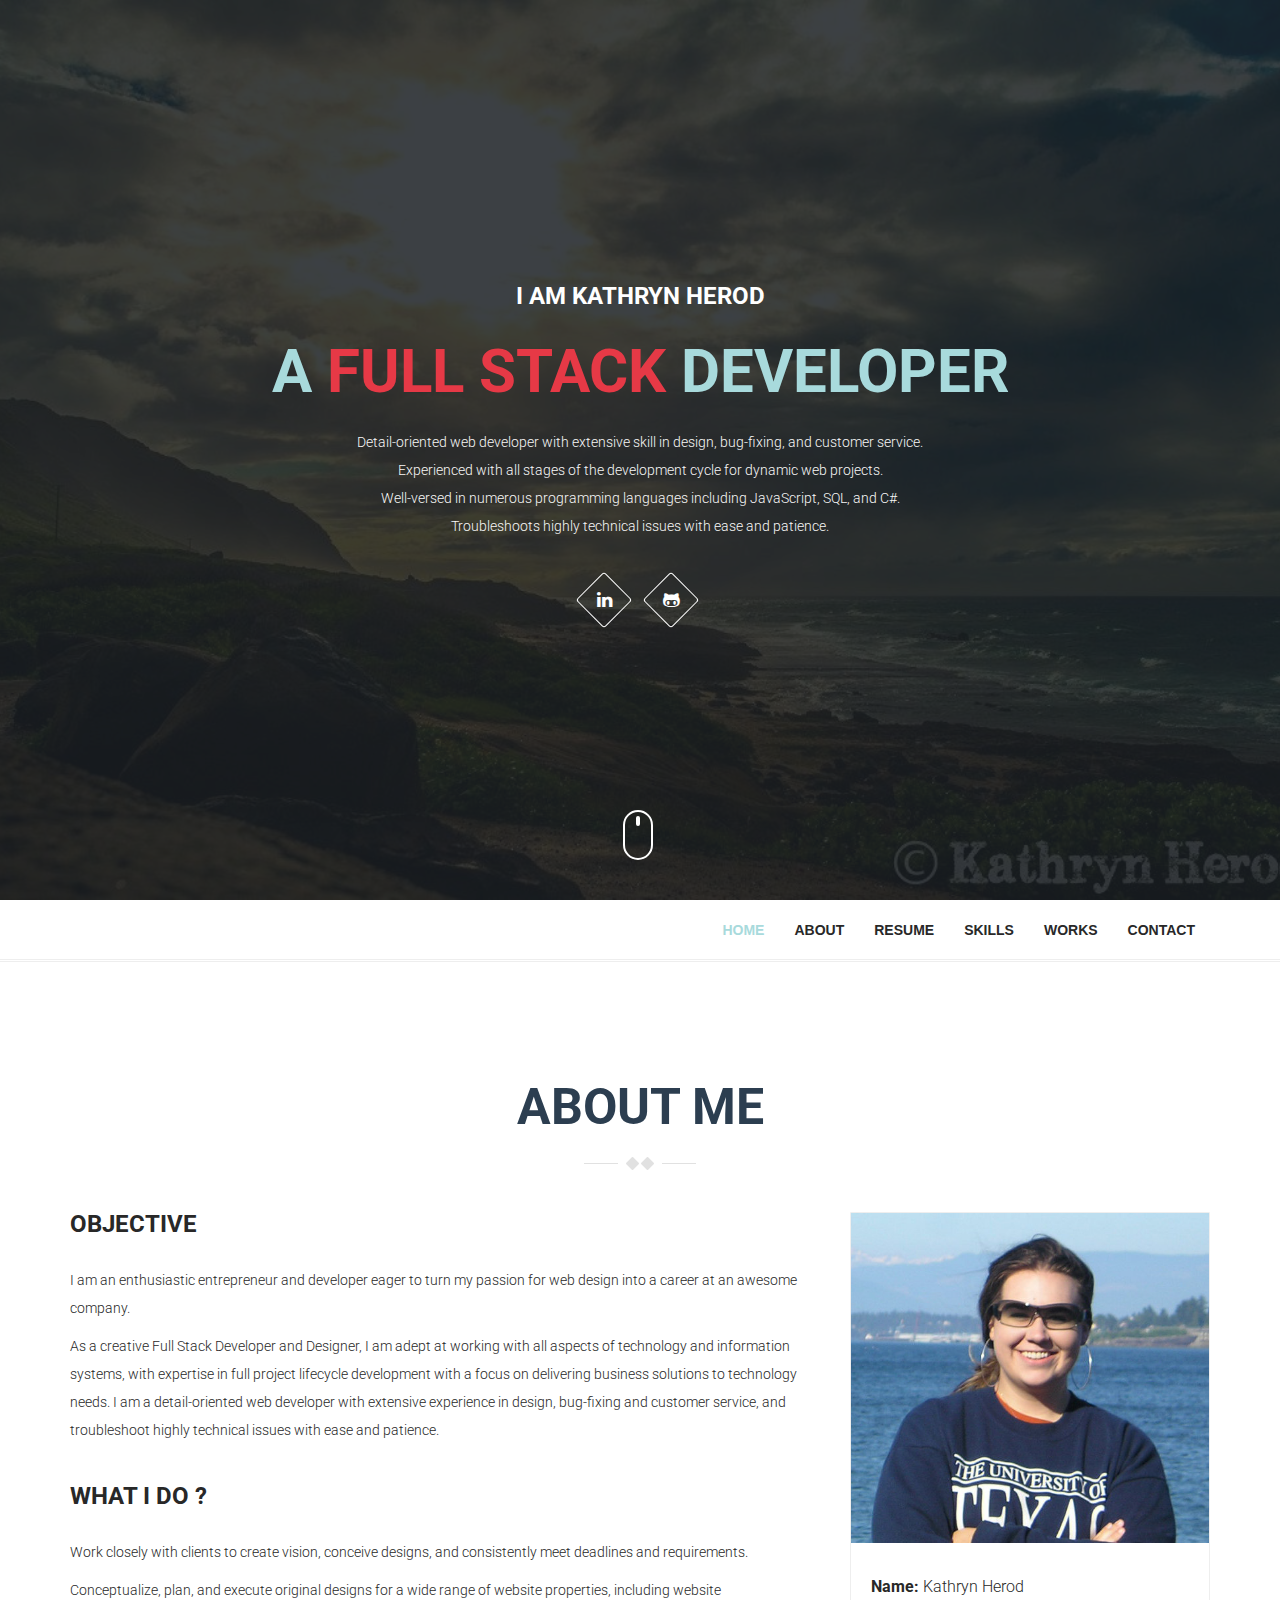
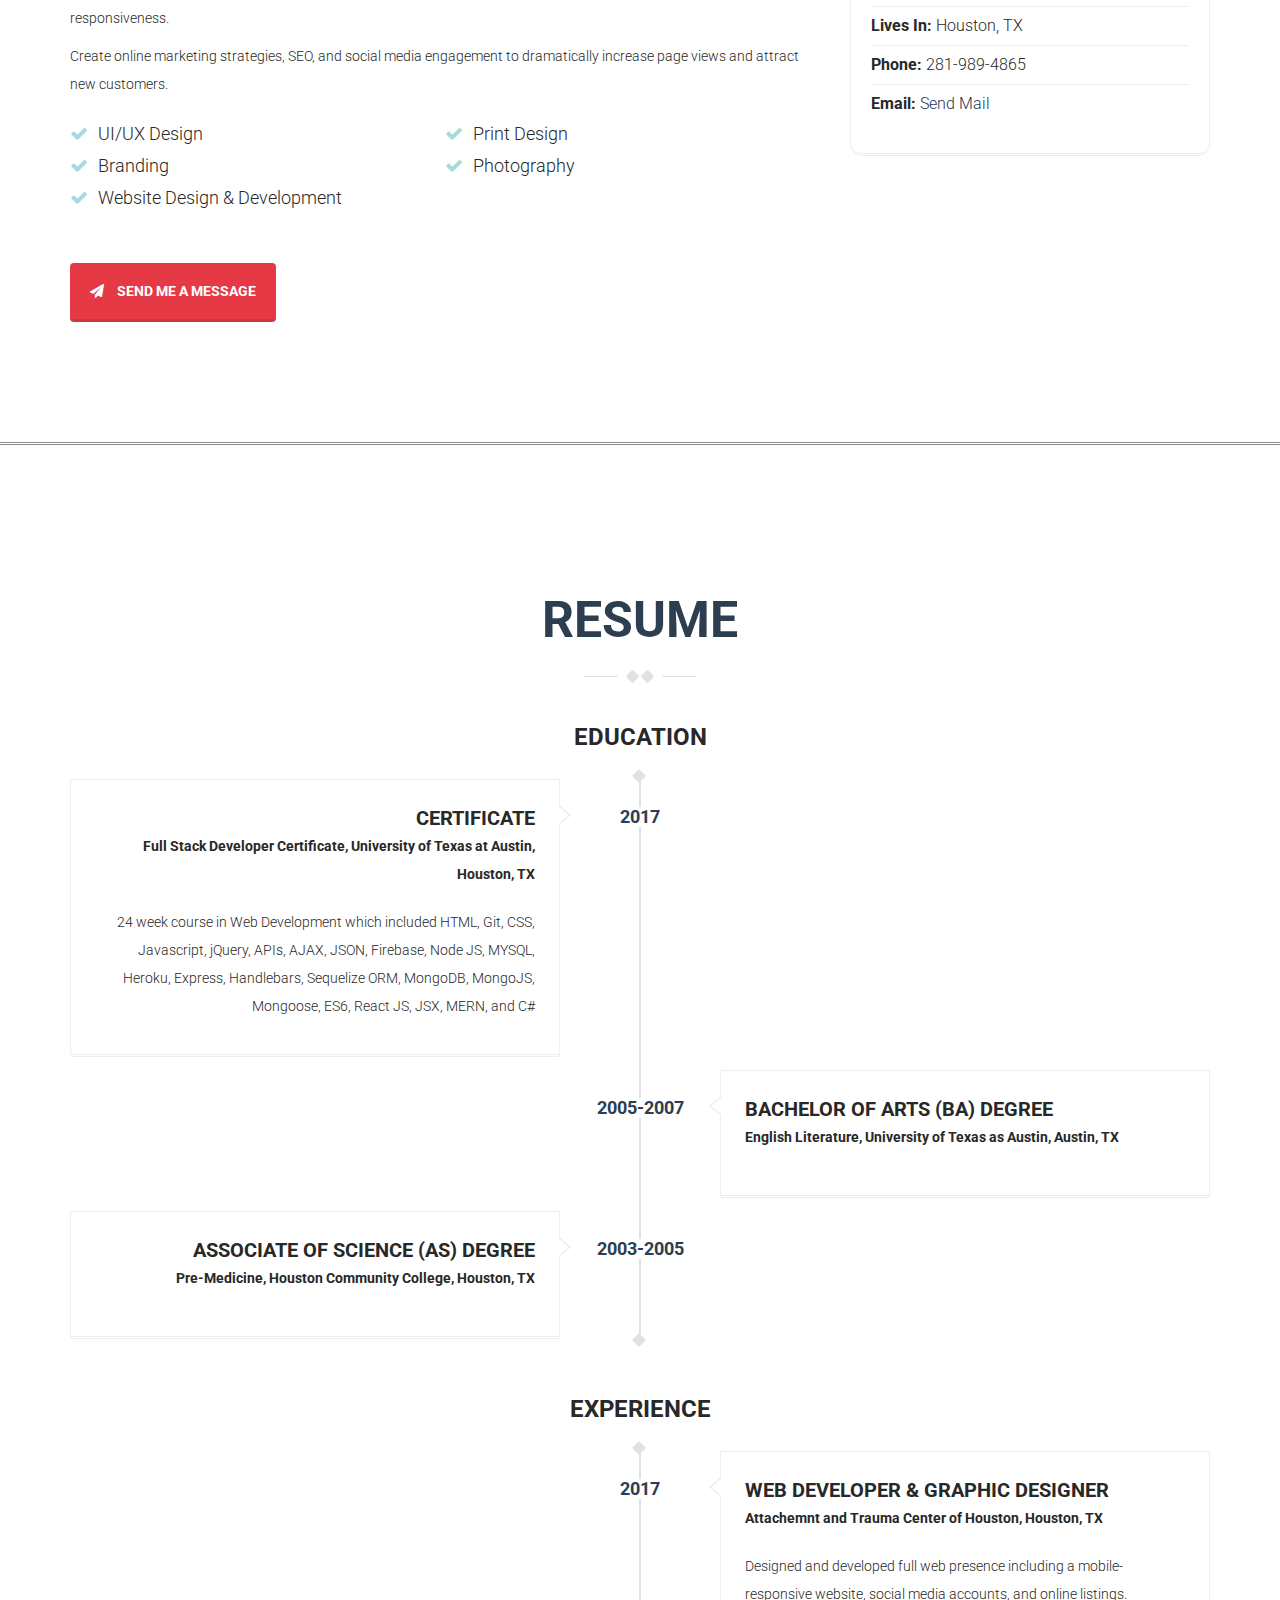
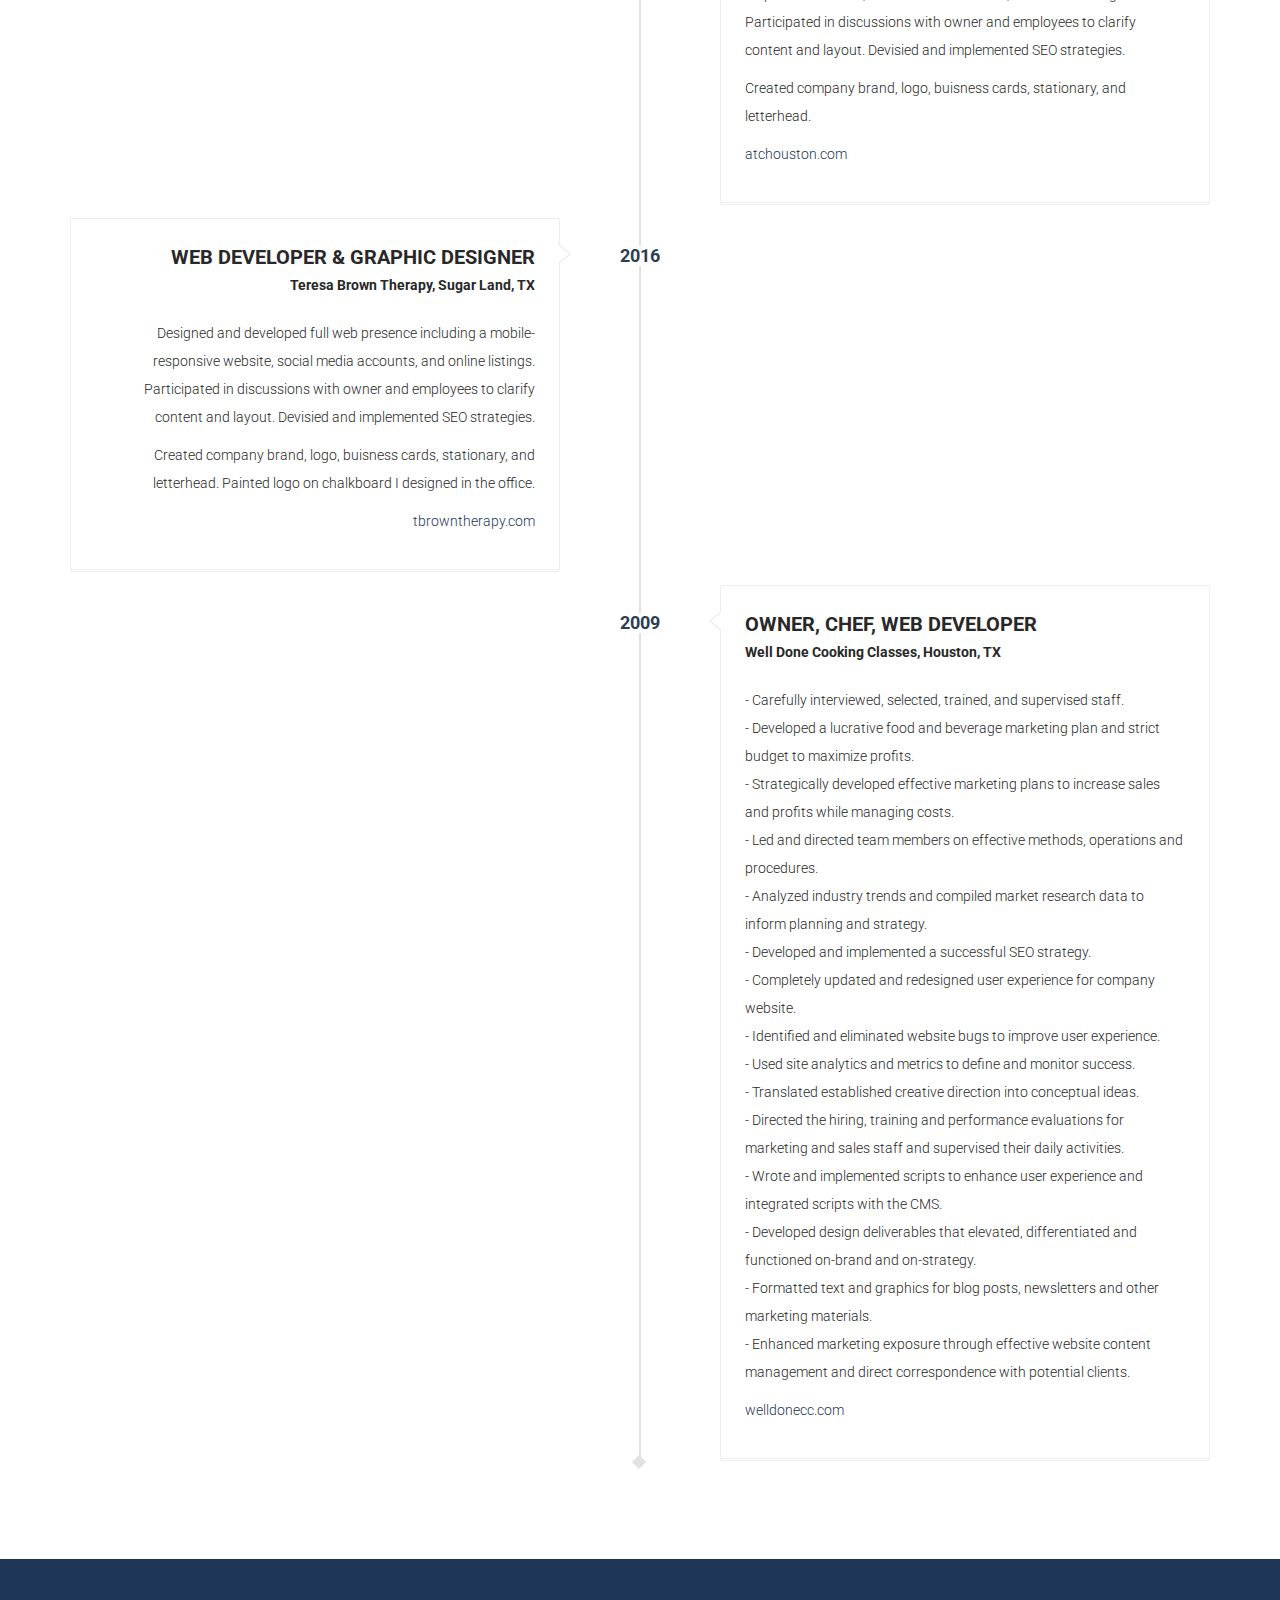
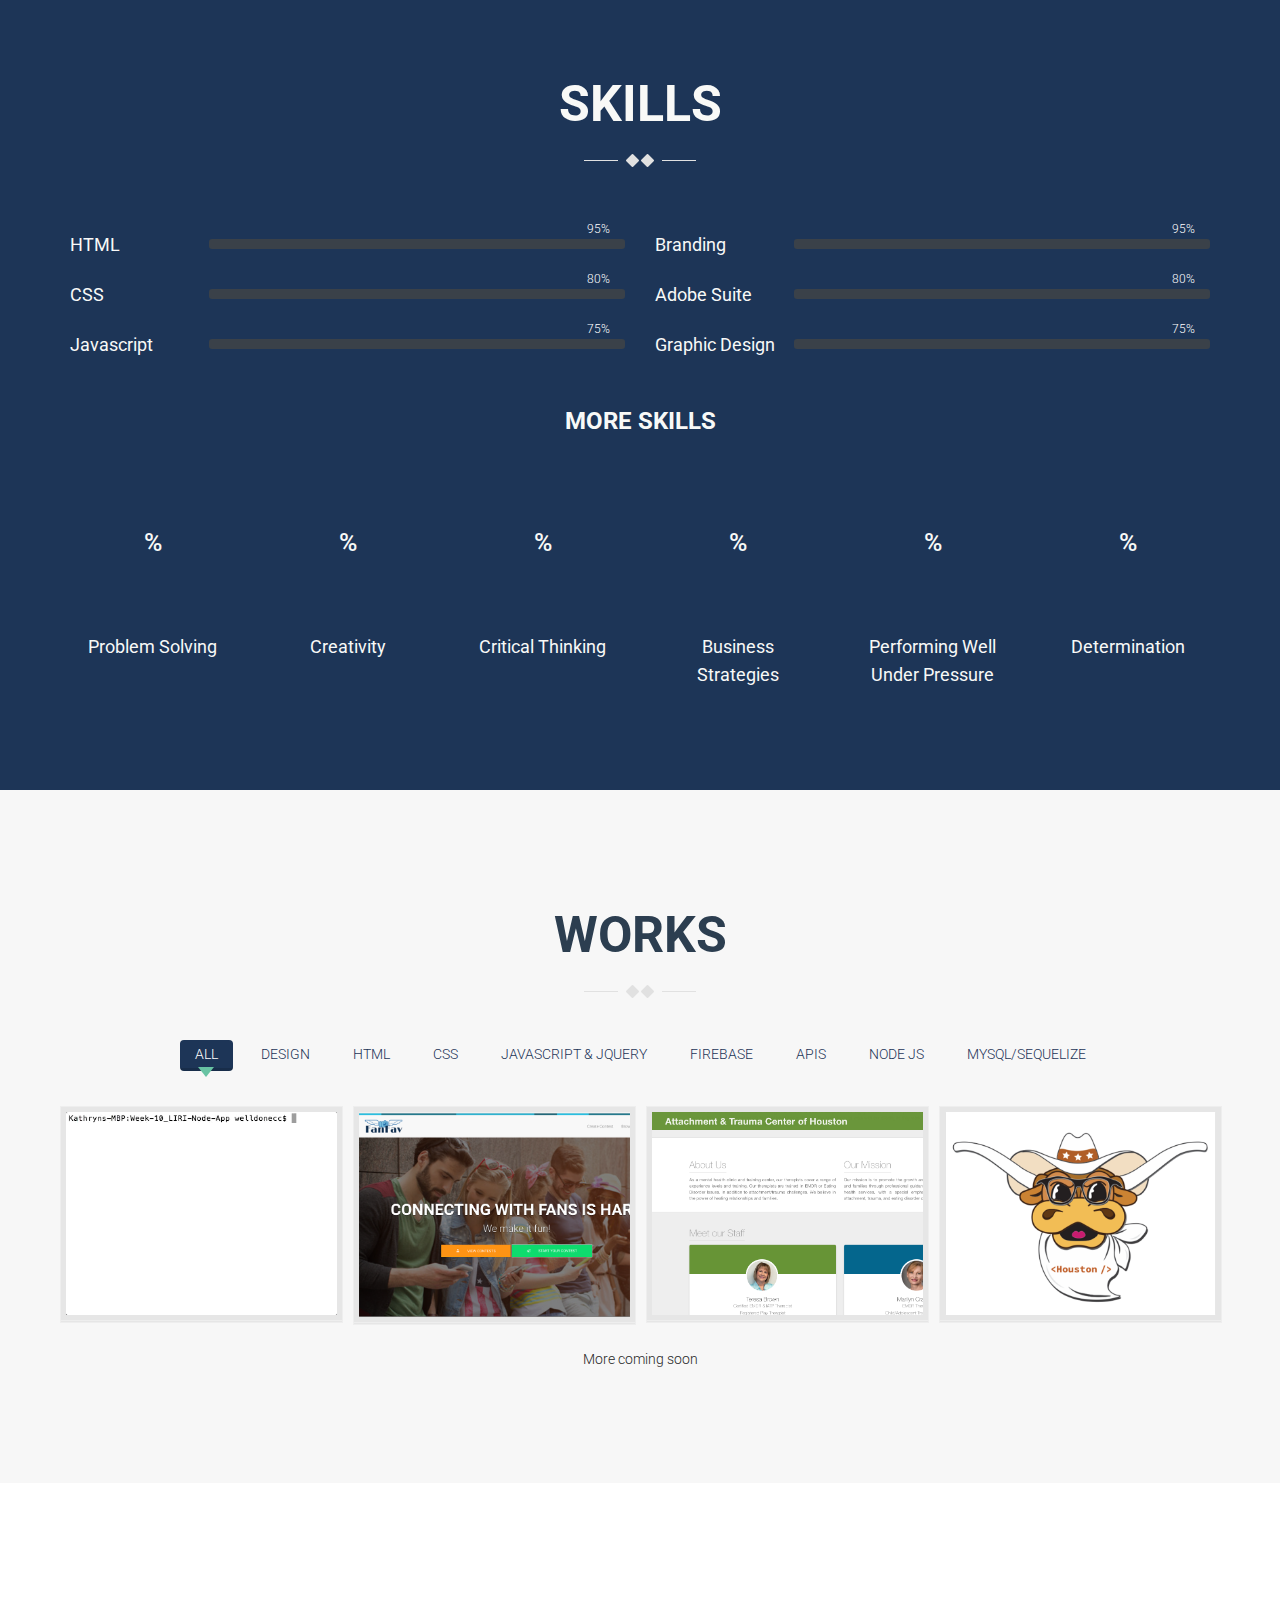
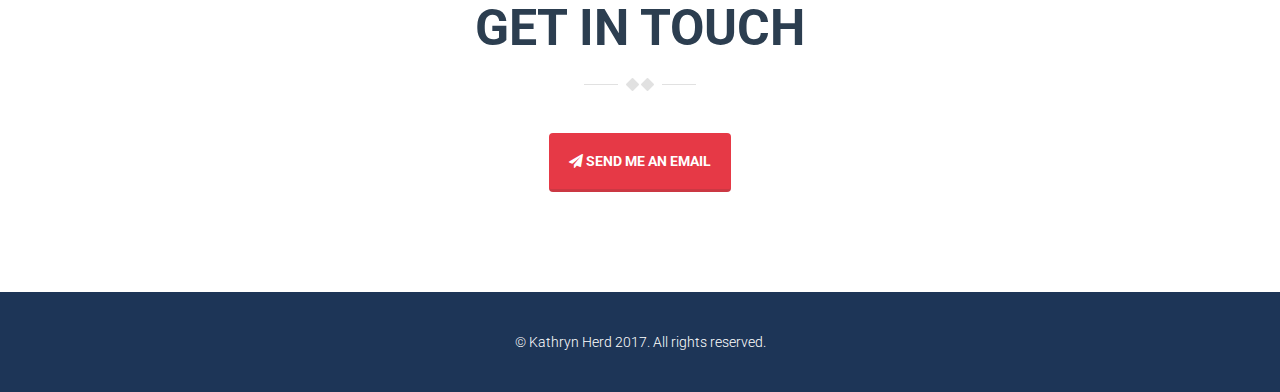
==== commit 7be05f8e: "updated experience" ====
--- a/index.html
+++ b/index.html
@@ -138,7 +138,7 @@
                 <li>Print Design</li>
                 <li>Branding</li>
      			<li>Photography</li>
-     			<li>Website Design & Development</li>
+     			<li>Website Design &amp; Development</li>
                
           
               </ul>
@@ -238,6 +238,7 @@
                     </div>
                     <div class="resume">
                         <ul class="timeline">
+
                             <li class="timeline-inverted">
                                 <div class="posted-date">
                                   <span class="month">2017</span>
@@ -246,7 +247,7 @@
                                 <div class="timeline-panel wow fadeInUp">
                                     <div class="timeline-content">
                                         <div class="timeline-heading">
-                                            <h3>Web Developer & Graphic Designer</h3>
+                                            <h3>Web Developer &amp; Graphic Designer</h3>
                                             <span>Attachemnt and Trauma Center of Houston, Houston, TX</span>
                                         </div><!-- /timeline-heading -->
 
@@ -267,7 +268,7 @@
                                 <div class="timeline-panel wow fadeInUp">
                                     <div class="timeline-content">
                                         <div class="timeline-heading">
-                                            <h3>Web Developer & Graphic Designer</h3>
+                                            <h3>Web Developer &amp; Graphic Designer</h3>
                                             <span>Teresa Brown Therapy, Sugar Land, TX</span>
                                         </div><!-- /timeline-heading -->
 
@@ -275,6 +276,40 @@
                                             <p>Designed and developed full web presence including a mobile-responsive website, social media accounts, and online listings. Participated in discussions with owner and employees to clarify content and layout. Devisied and implemented SEO strategies.</p>
                                             <p>Created company brand, logo, buisness cards, stationary, and letterhead. Painted logo on chalkboard I designed in the office.</p>
                                             <p><a href="http://tbrowntherapy.com">tbrowntherapy.com</a></p>
+                                        </div><!-- /timeline-body -->
+                                    </div> <!-- /timeline-content -->
+                                </div><!-- /timeline-panel -->
+                            </li>
+
+                            <li class="timeline-inverted">
+                                <div class="posted-date">
+                                  <span class="month">2009</span>
+                                </div><!-- /posted-date -->
+
+                                <div class="timeline-panel wow fadeInUp">
+                                    <div class="timeline-content">
+                                        <div class="timeline-heading">
+                                            <h3>Owner, Chef, Web Developer </h3>
+                                            <span>Well Done Cooking Classes, Houston, TX</span>
+                                        </div><!-- /timeline-heading -->
+
+                                        <div class="timeline-body">
+                                            <p> - Carefully interviewed, selected, trained, and supervised staff.<br>
+											- Developed a lucrative food and beverage marketing plan and strict budget to maximize profits. <br>
+											- Strategically developed effective marketing plans to increase sales and profits while managing costs.<br>
+											- Led and directed team members on effective methods, operations and procedures.<br>
+											- Analyzed industry trends and compiled market research data to inform planning and strategy.<br>
+											- Developed and implemented a successful SEO strategy.<br>
+											- Completely updated and redesigned user experience for company website.<br>
+											- Identified and eliminated website bugs to improve user experience.<br>
+											- Used site analytics and metrics to define and monitor success.<br>
+											- Translated established creative direction into conceptual ideas.<br>
+											- Directed the hiring, training and performance evaluations for marketing and sales staff and supervised their daily activities.<br>
+											- Wrote and implemented scripts to enhance user experience and integrated scripts with the CMS.<br>
+											- Developed design deliverables that elevated, differentiated and functioned on-brand and on-strategy.<br>
+											- Formatted text and graphics for blog posts, newsletters and other marketing materials.<br>
+											- Enhanced marketing exposure through effective website content management and direct correspondence with potential clients.<br>
+                                            <p><a href="http://welldonecc.com">welldonecc.com</a></p>
                                         </div><!-- /timeline-body -->
                                     </div> <!-- /timeline-content -->
                                 </div><!-- /timeline-panel -->
@@ -414,7 +449,7 @@
             <li><a data-group="design">Design</a></li>
             <li><a data-group="html">HTML</a></li>
             <li><a data-group="css">CSS</a></li>
-            <li><a data-group="js">Javascript & JQuery</a></li>
+            <li><a data-group="js">Javascript &amp; JQuery</a></li>
             <li><a data-group="firebase">Firebase</a></li>
             <li><a data-group="apis">APIs</a></li>
             <li><a data-group="node">Node JS</a></li>
@@ -467,7 +502,7 @@
                   </div><!-- /.links -->
                   <img src="assets/images/works/atcthumb.png" alt="image"> 
                   <div class="portfolio-info">
-                    <h3>Attachment & Trauma Center</h3>
+                    <h3>Attachment &amp; Trauma Center</h3>
                   </div><!-- /.portfolio-info -->
                 </div><!-- /.portfolio -->
               </div><!-- /.portfolio-bg -->
--- a/assets/css/style.css
+++ b/assets/css/style.css
@@ -1,34 +1,3 @@
-/*
-    Author: Ahmed Faruk
-    Template: I AM X
-    Version: 1.0
-    URL: http://farukahmed.com
-*/
-
-
-/*
-====================================
-------------------------------------
-    1. General
-    2. Typography
-    3. Home
-    4. Navigation
-    5. About
-    6. Video
-    7. Resume
-    8. Skill
-    9. Chart
-    10. Work
-    11. Facts
-    12. Blog
-    13. Hire
-    14. Contact
-    15. Footer
--------------------------------------
-=====================================
-*/
-
-
 body{
     font-family: 'Roboto', sans-serif;
     line-height: 28px;
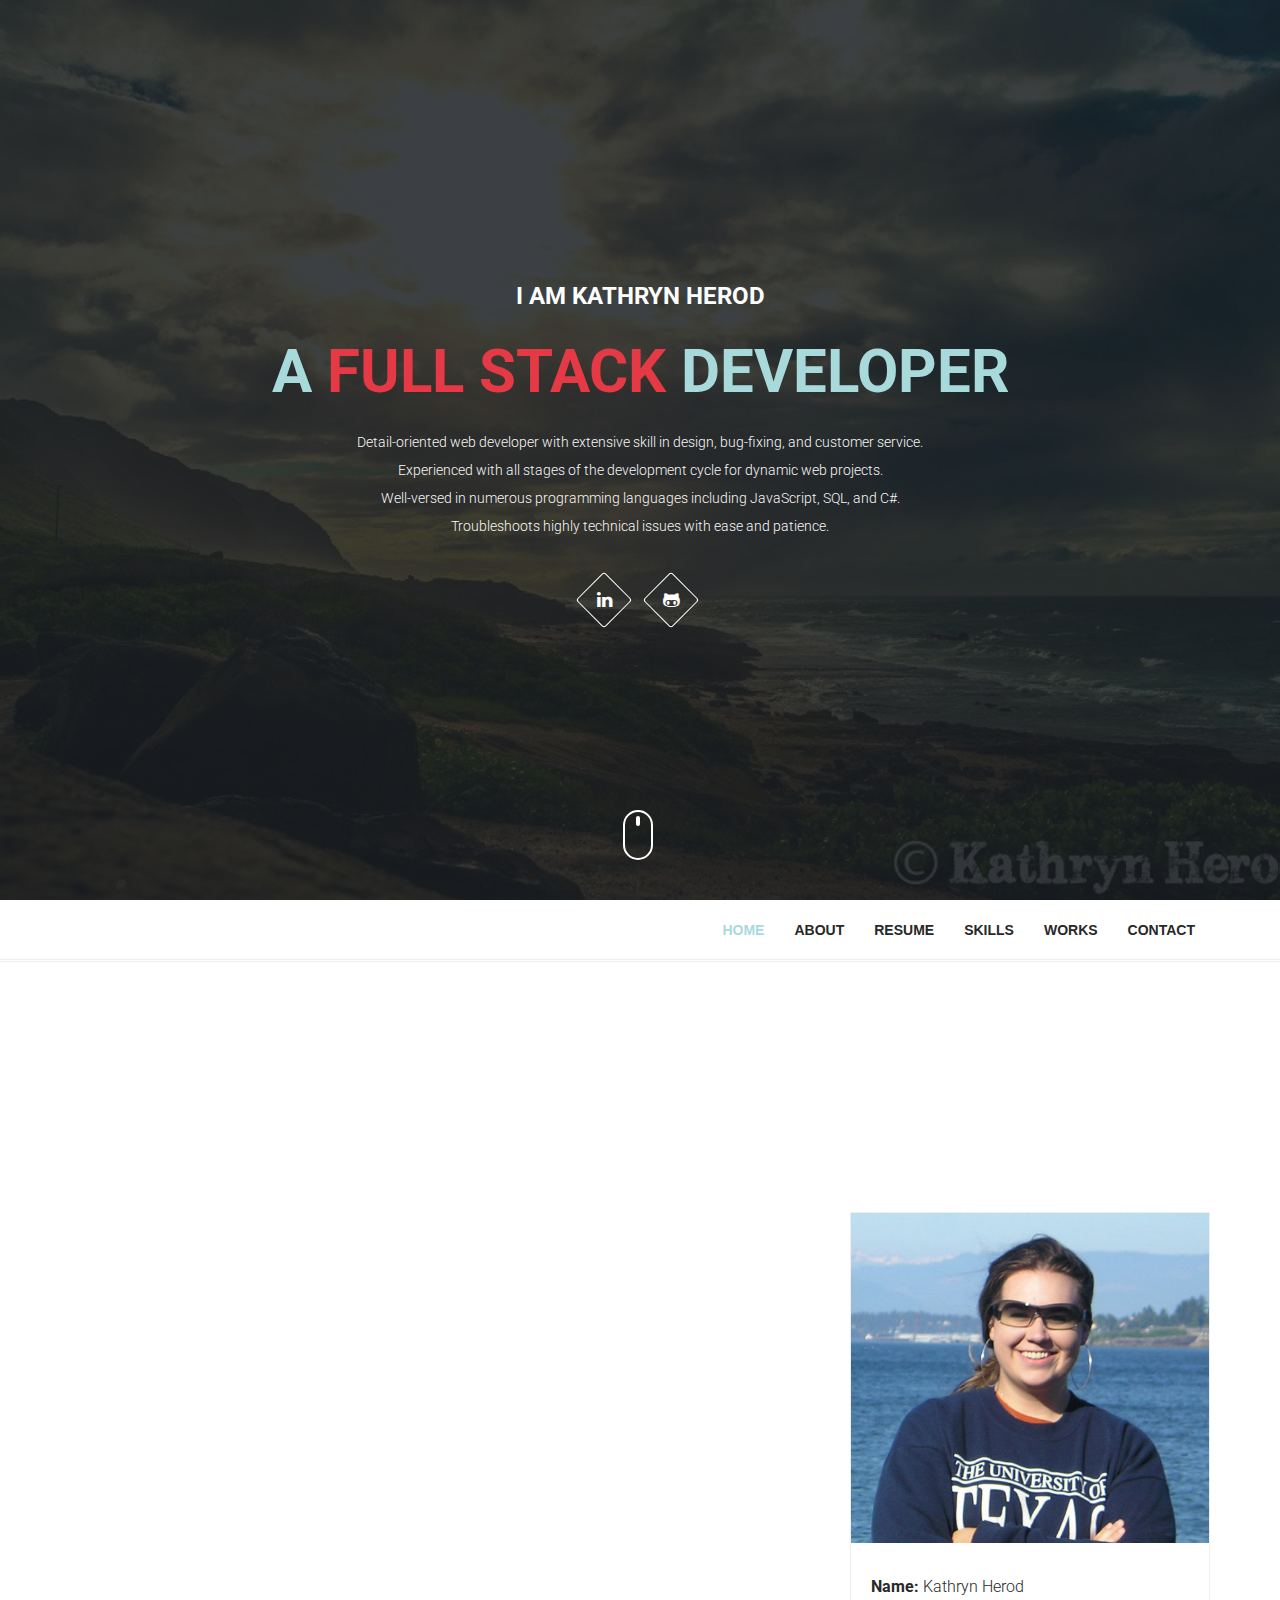
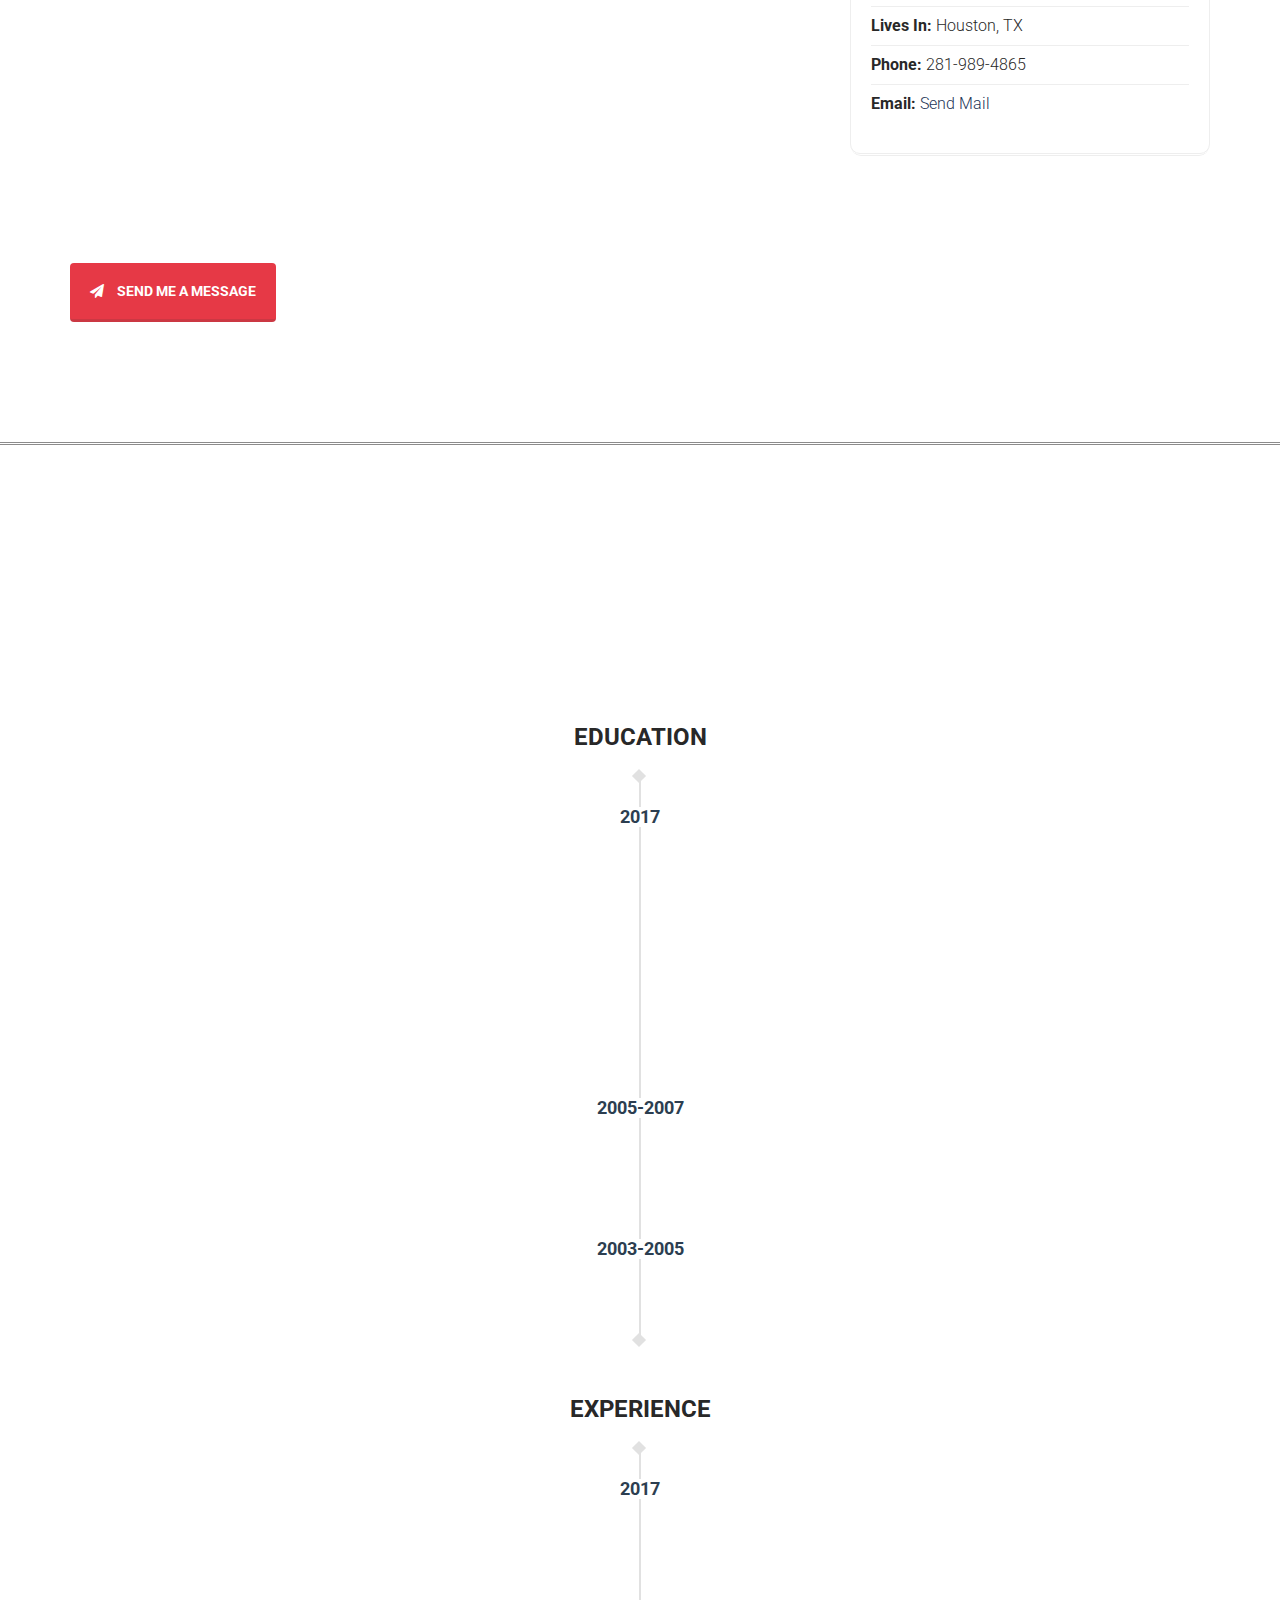
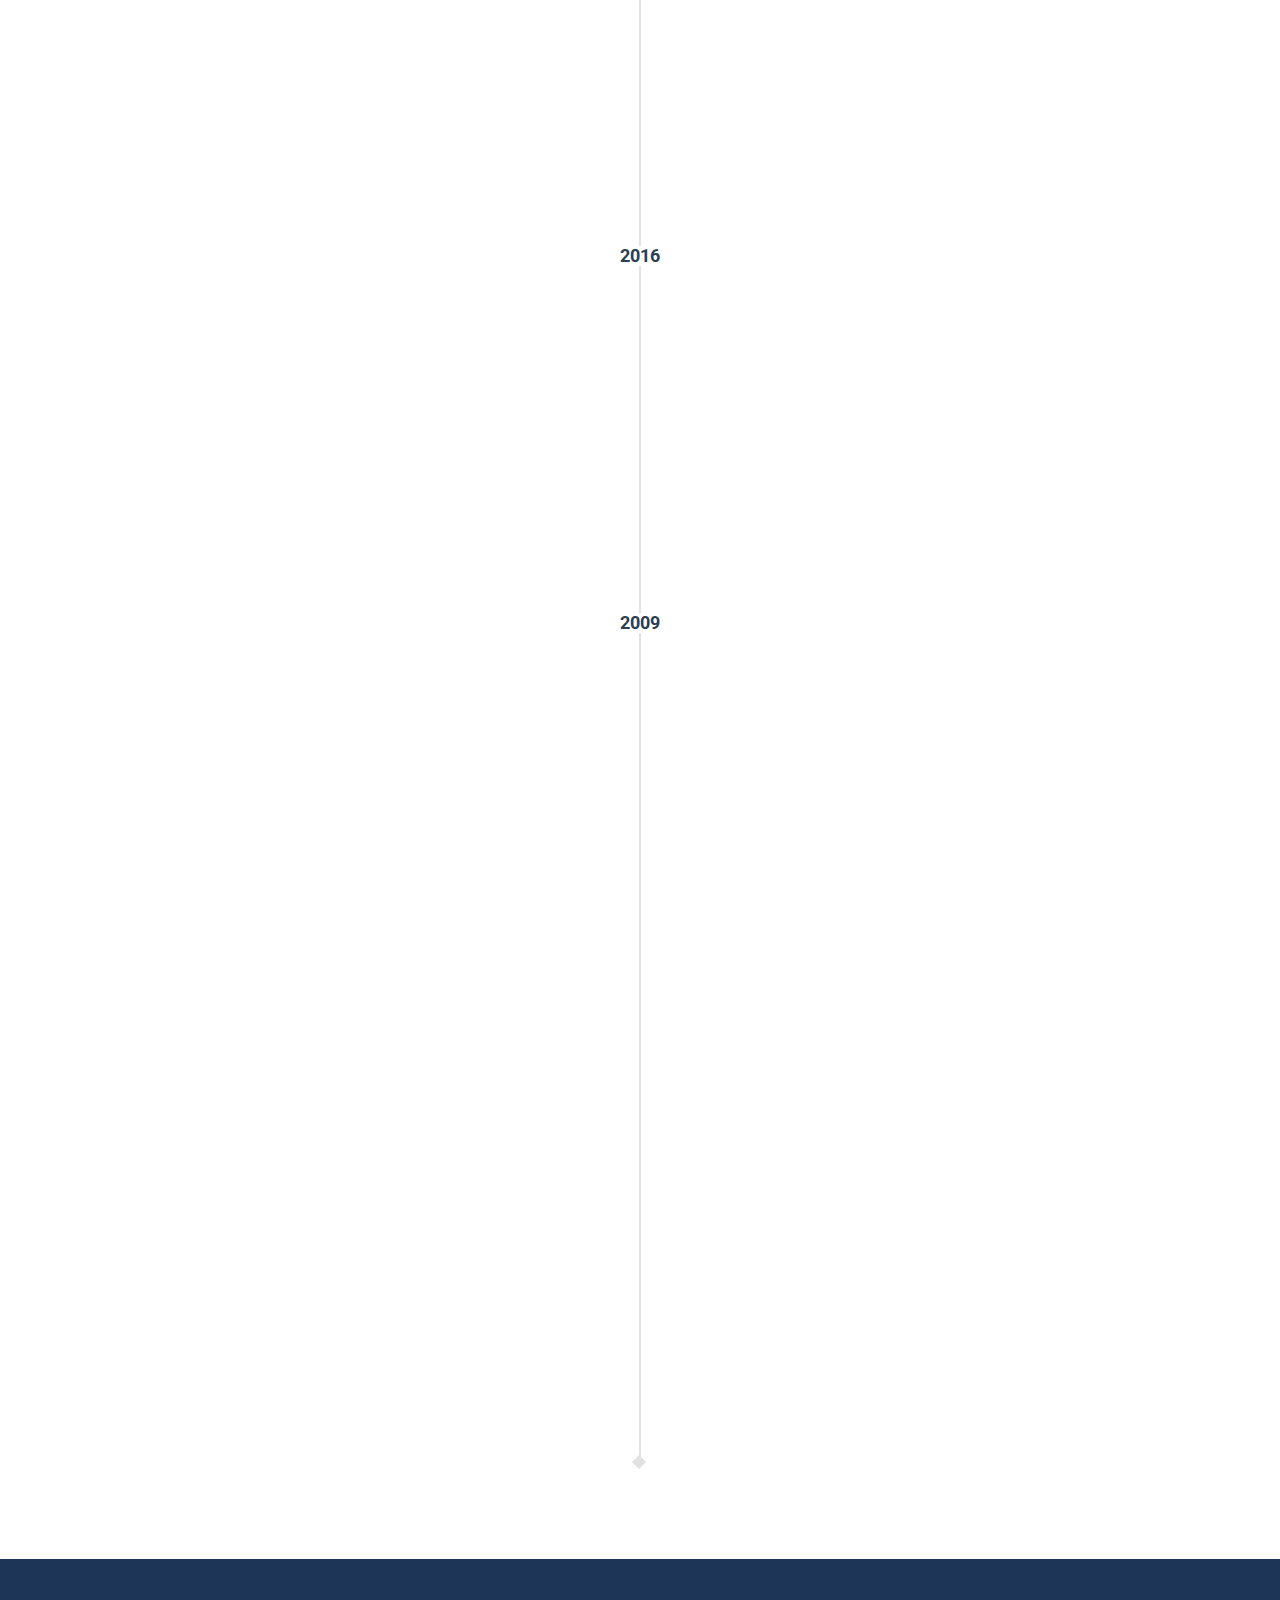
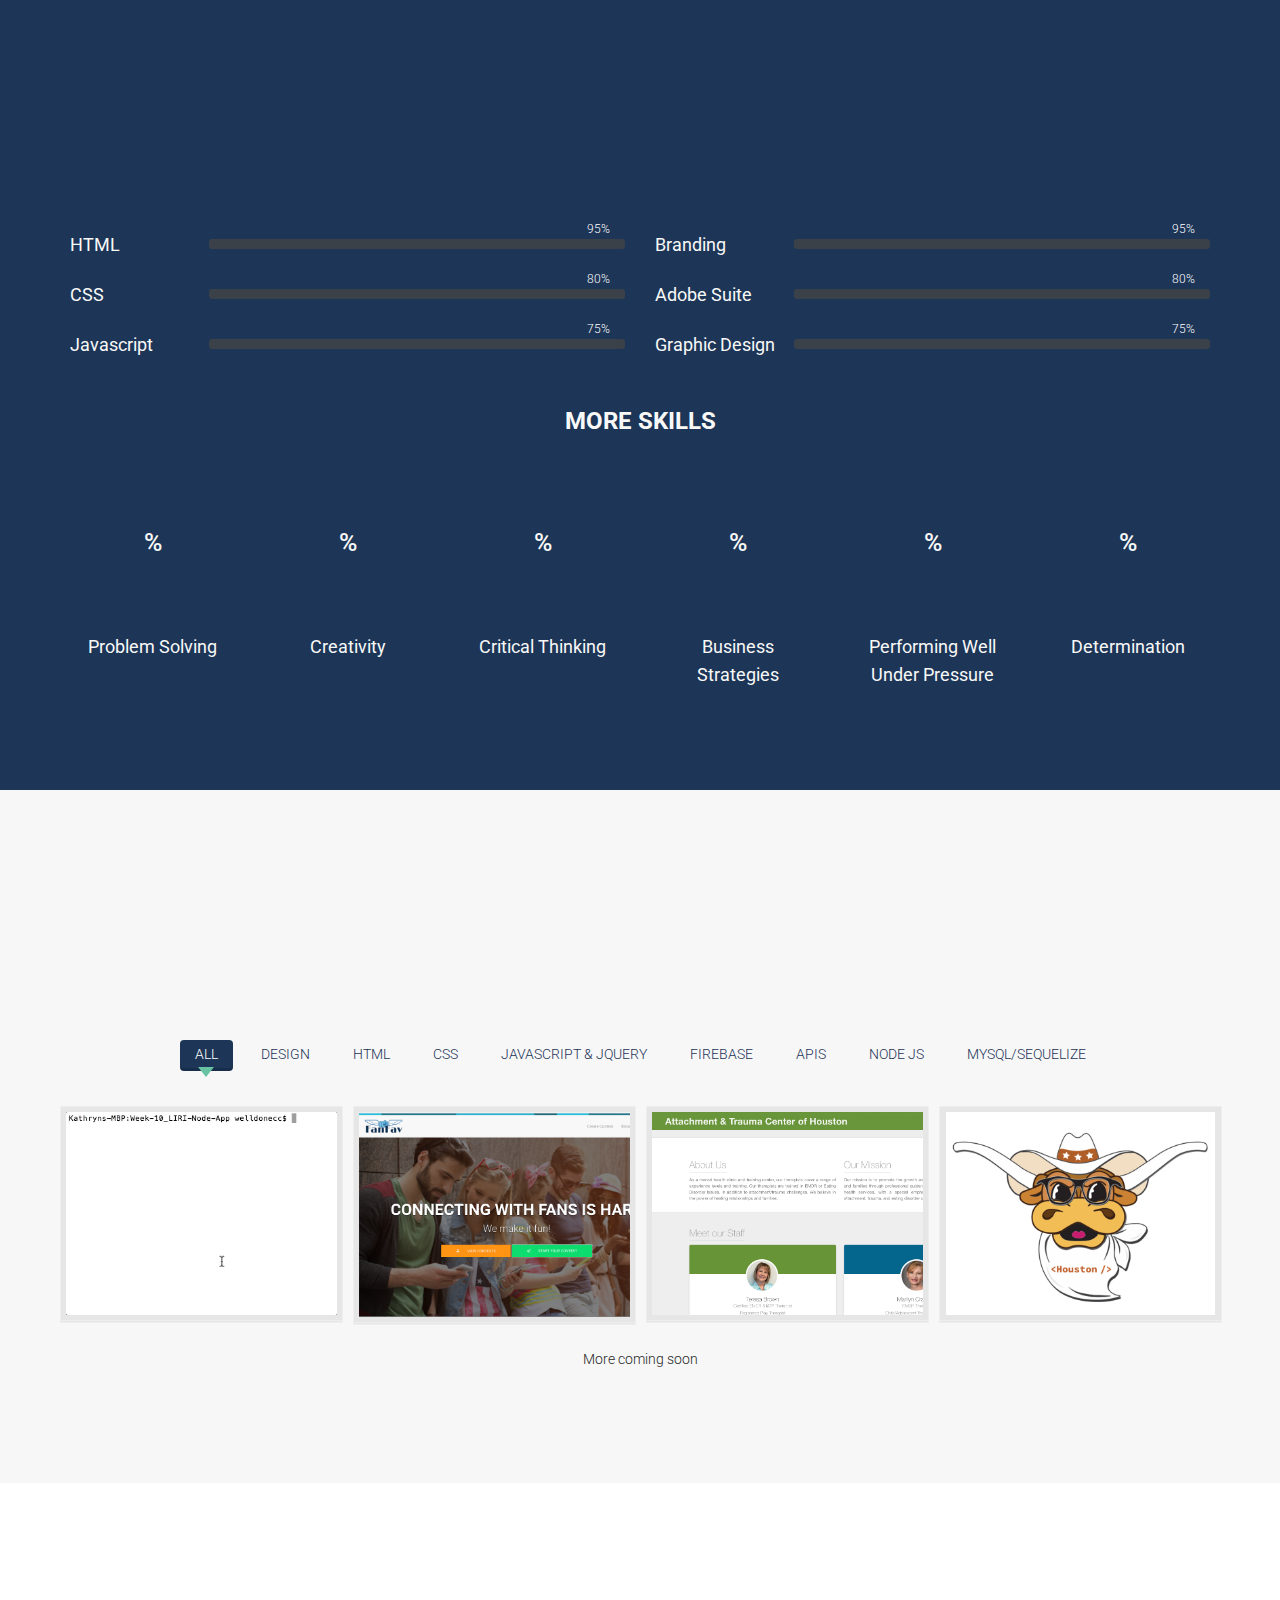
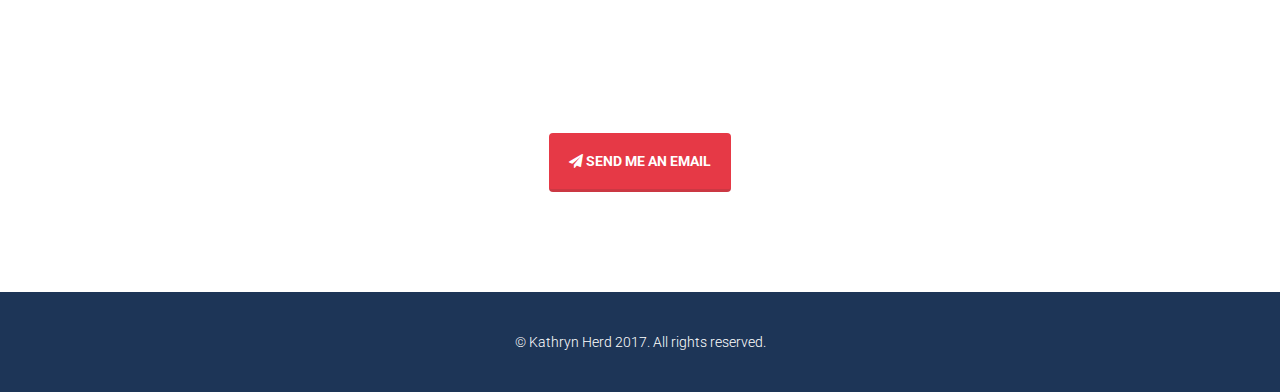
==== commit d1aaad6a: "minimizing js" ====
--- a/index.html
+++ b/index.html
@@ -10,7 +10,7 @@
 	<title>Kathryn Herod - Full Stack Developer</title>
 
   <!-- Web Fonts -->
-  <link href='http://fonts.googleapis.com/css?family=Roboto:400,300,500,700' rel='stylesheet' type='text/css'>
+  <link href='https://fonts.googleapis.com/css?family=Roboto:400,300,500,700' rel='stylesheet' type='text/css'>
 	<!-- Bootstrap core CSS -->
 	<link href="assets/bootstrap/css/bootstrap.min.css" rel="stylesheet" media="screen">
 	<!-- Font Awesome CSS -->
@@ -580,7 +580,7 @@
   <script src="assets/js/jquery.easypiechart.js"></script>
   <script src="assets/js/jquery.shuffle.min.js"></script>
   <script src="assets/js/jquery.magnific-popup.min.js"></script>
-  <script src="http://a.vimeocdn.com/js/froogaloop2.min.js"></script>
+  <script src="assets/js/froogaloop.js"></script>
   <script src="assets/js/jquery.fitvids.js"></script>
   <script src="assets/js/scripts.js"></script>
 </body>
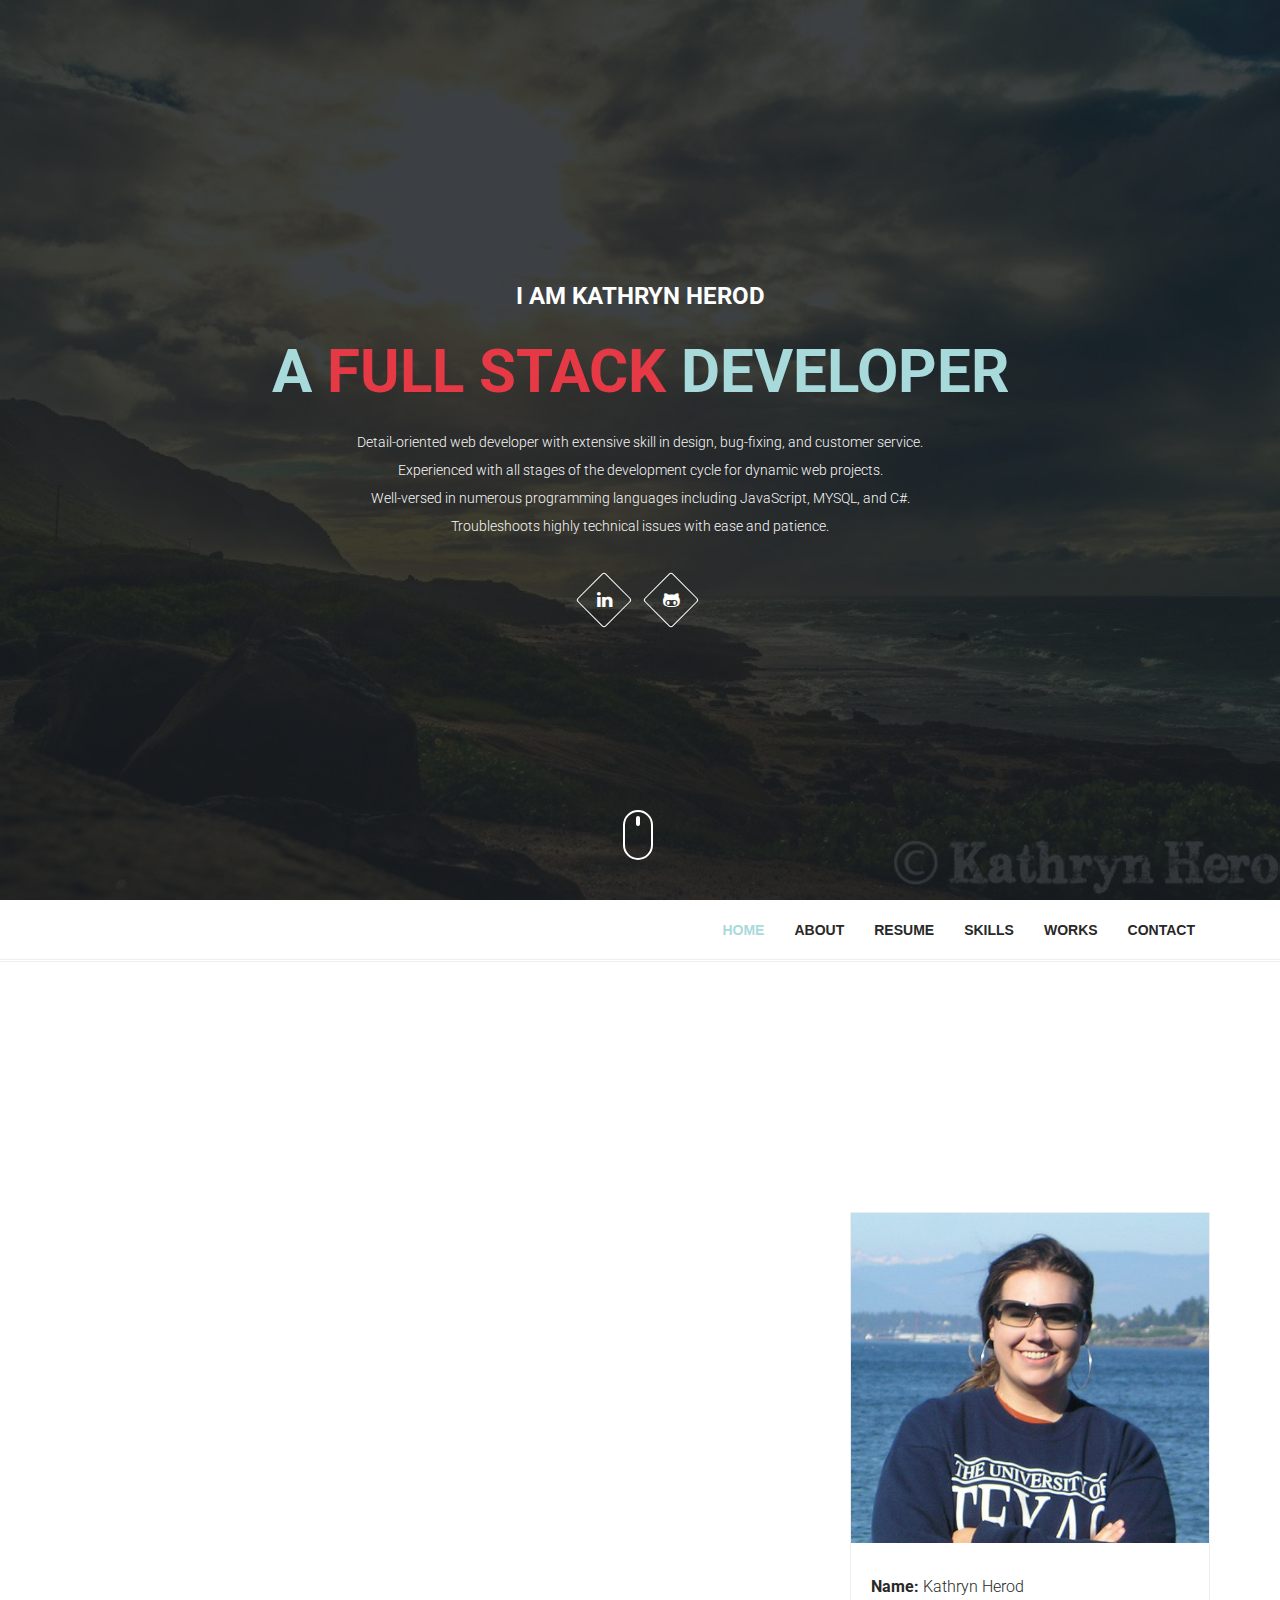
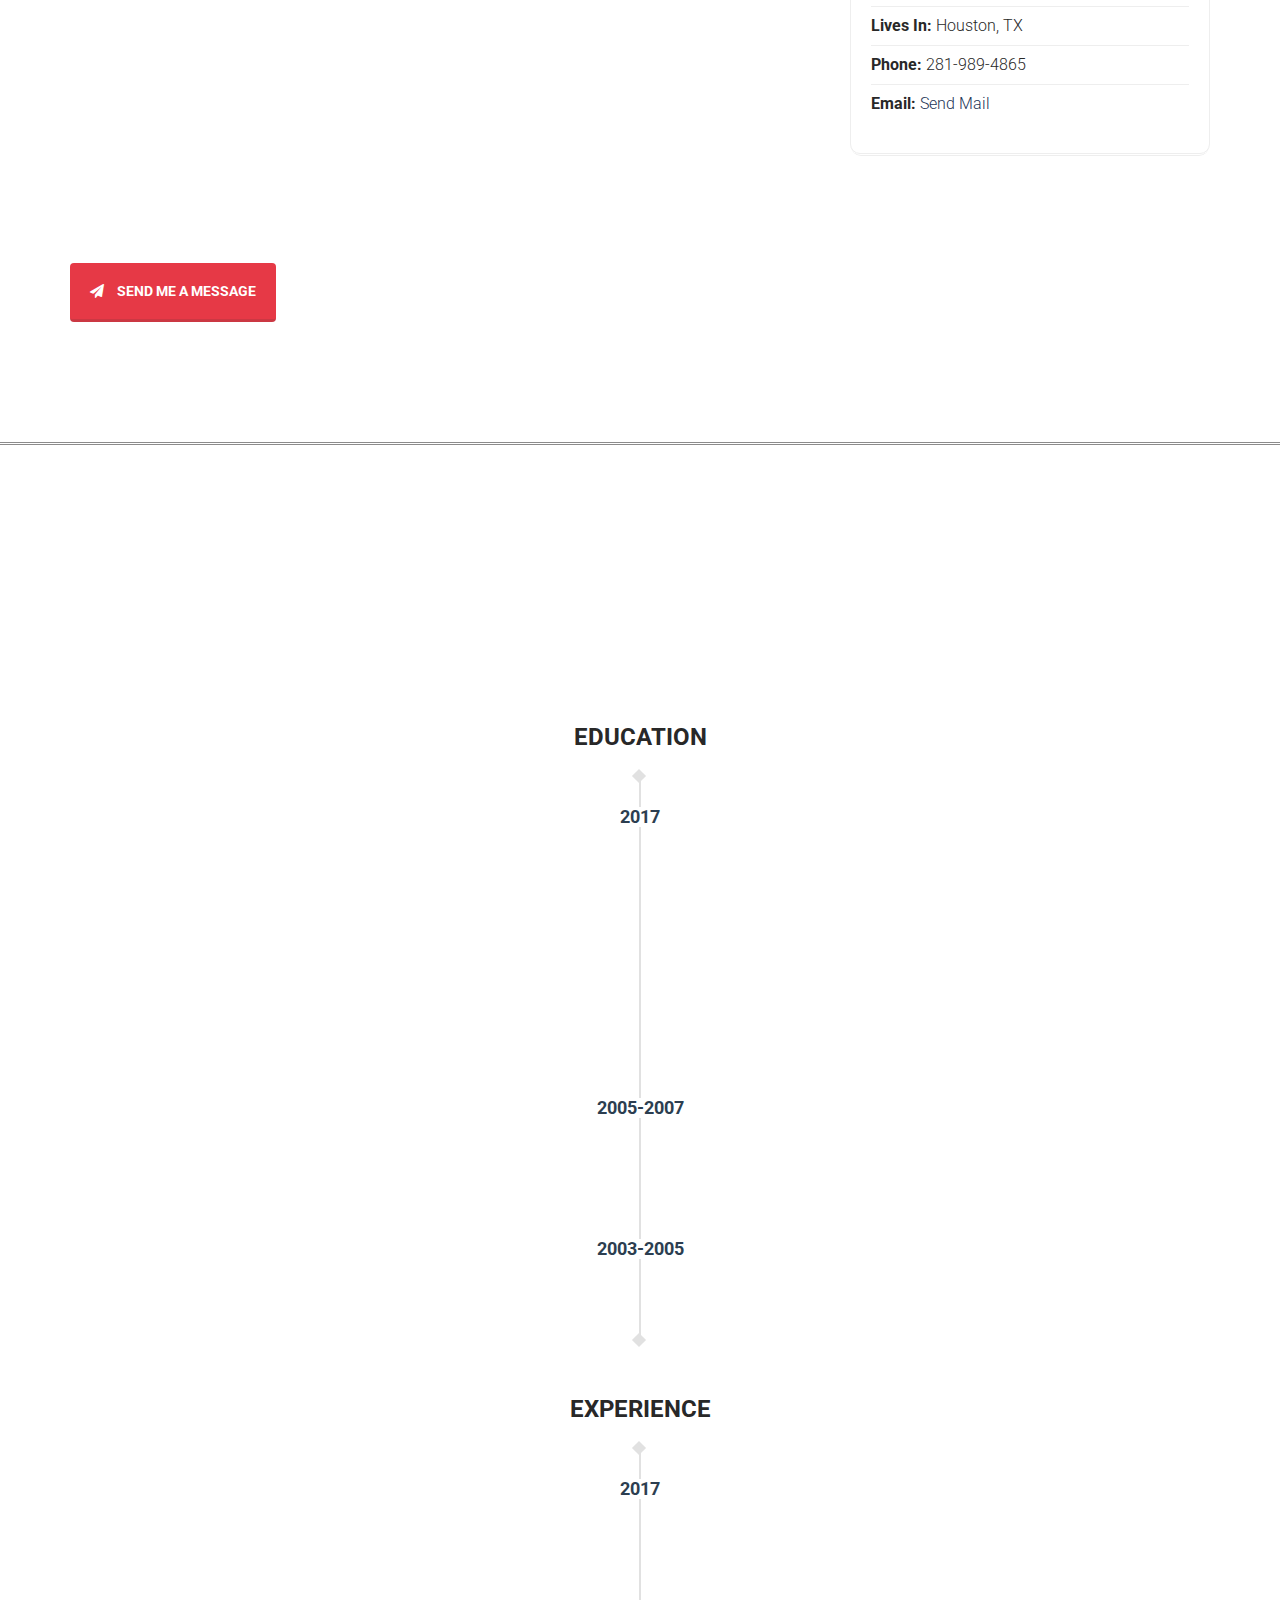
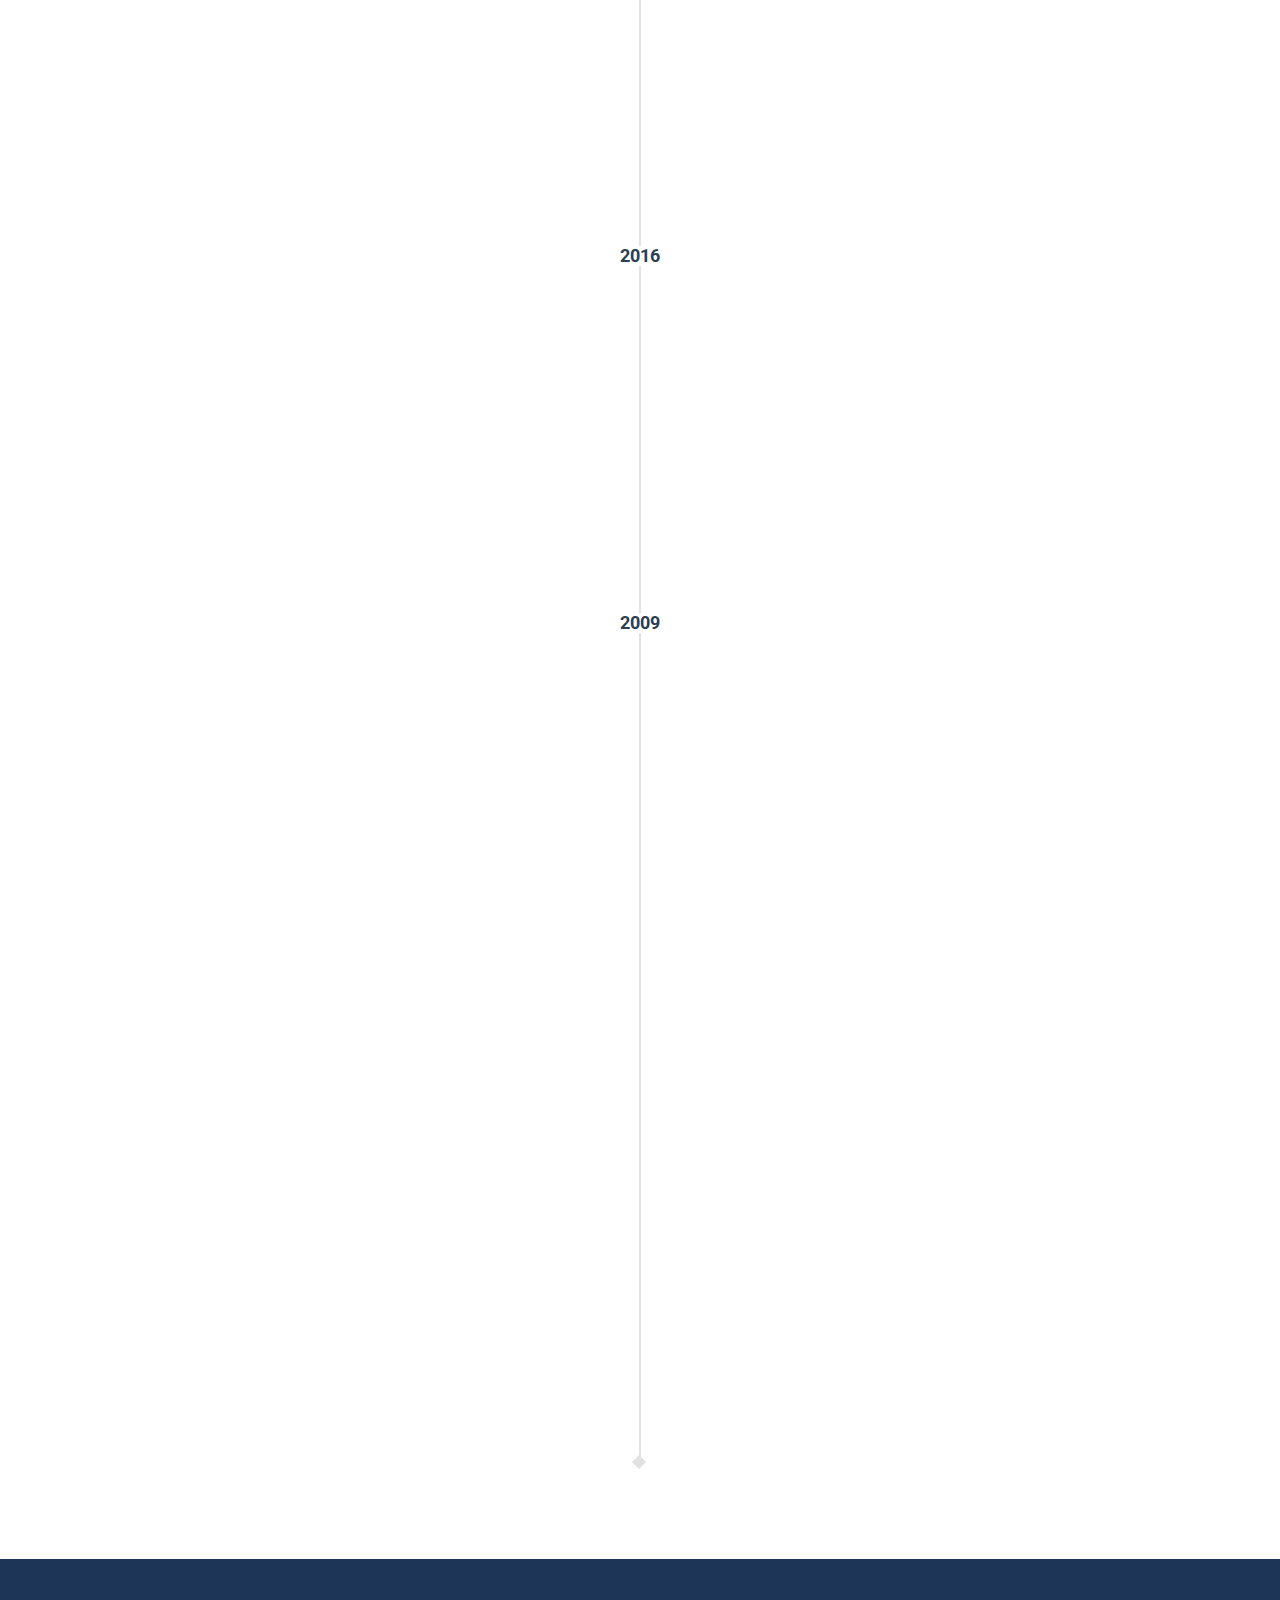
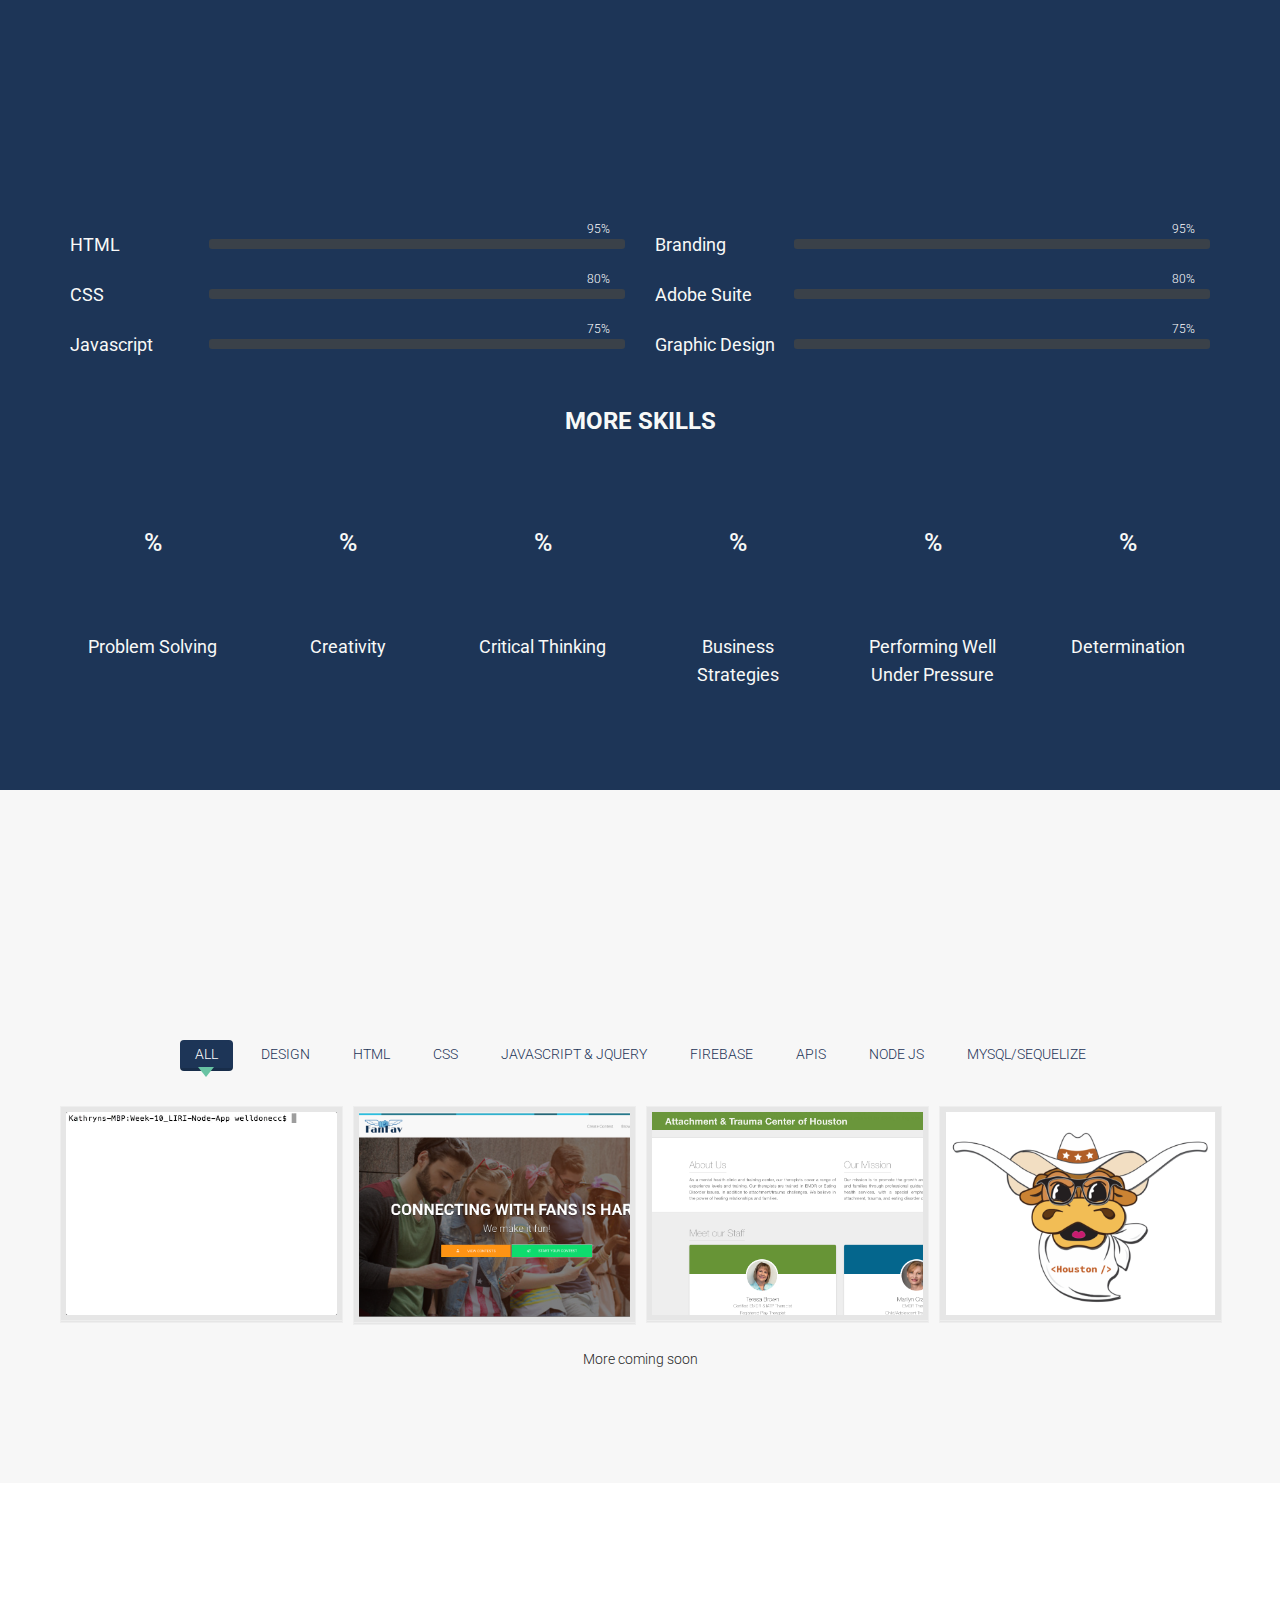
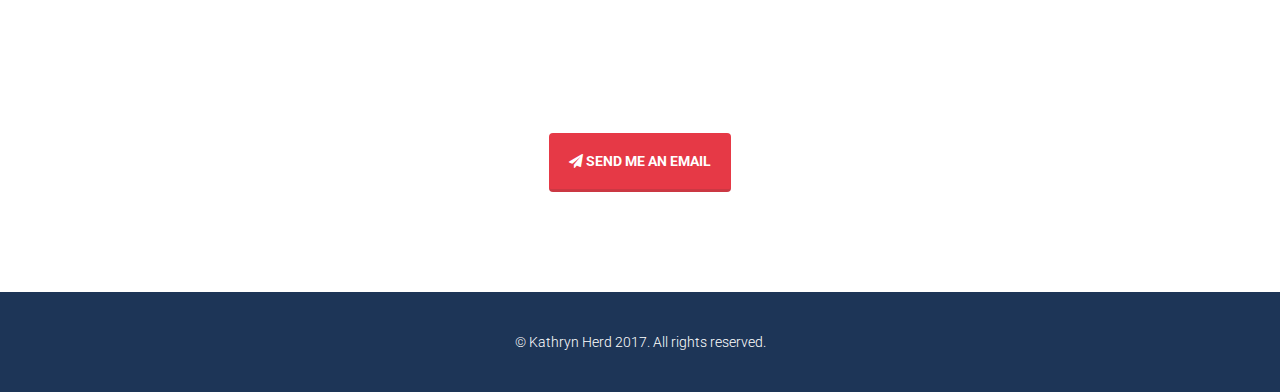
==== commit 43052712: "typo" ====
--- a/index.html
+++ b/index.html
@@ -49,7 +49,7 @@
 			<h1><span>A</span> FULL STACK <span>DEVELOPER</span></h1>
 			<p>Detail-oriented web developer with extensive skill in design, bug-fixing, and customer service.  
         <br> Experienced with all stages of the development cycle for dynamic web projects.  
-        <br> Well-versed in numerous programming languages including JavaScript, SQL, and C#.
+        <br> Well-versed in numerous programming languages including JavaScript, MYSQL, and C#.
         <br> Troubleshoots highly technical issues with ease and patience. </p>
 
       <div class="social-icons">
@@ -573,7 +573,7 @@
 	<script src="assets/bootstrap/js/bootstrap.min.js"></script>
   <script src="assets/js/jquery.stellar.min.js"></script>
 	<script src="assets/js/jquery.sticky.js"></script>
-  <script src="assets/js/smoothscroll.js"></script>
+  <!--<script src="assets/js/smoothscroll.js"></script>-->
 	<script src="assets/js/wow.min.js"></script>
   <script src="assets/js/jquery.countTo.js"></script>
   <script src="assets/js/jquery.inview.min.js"></script> 
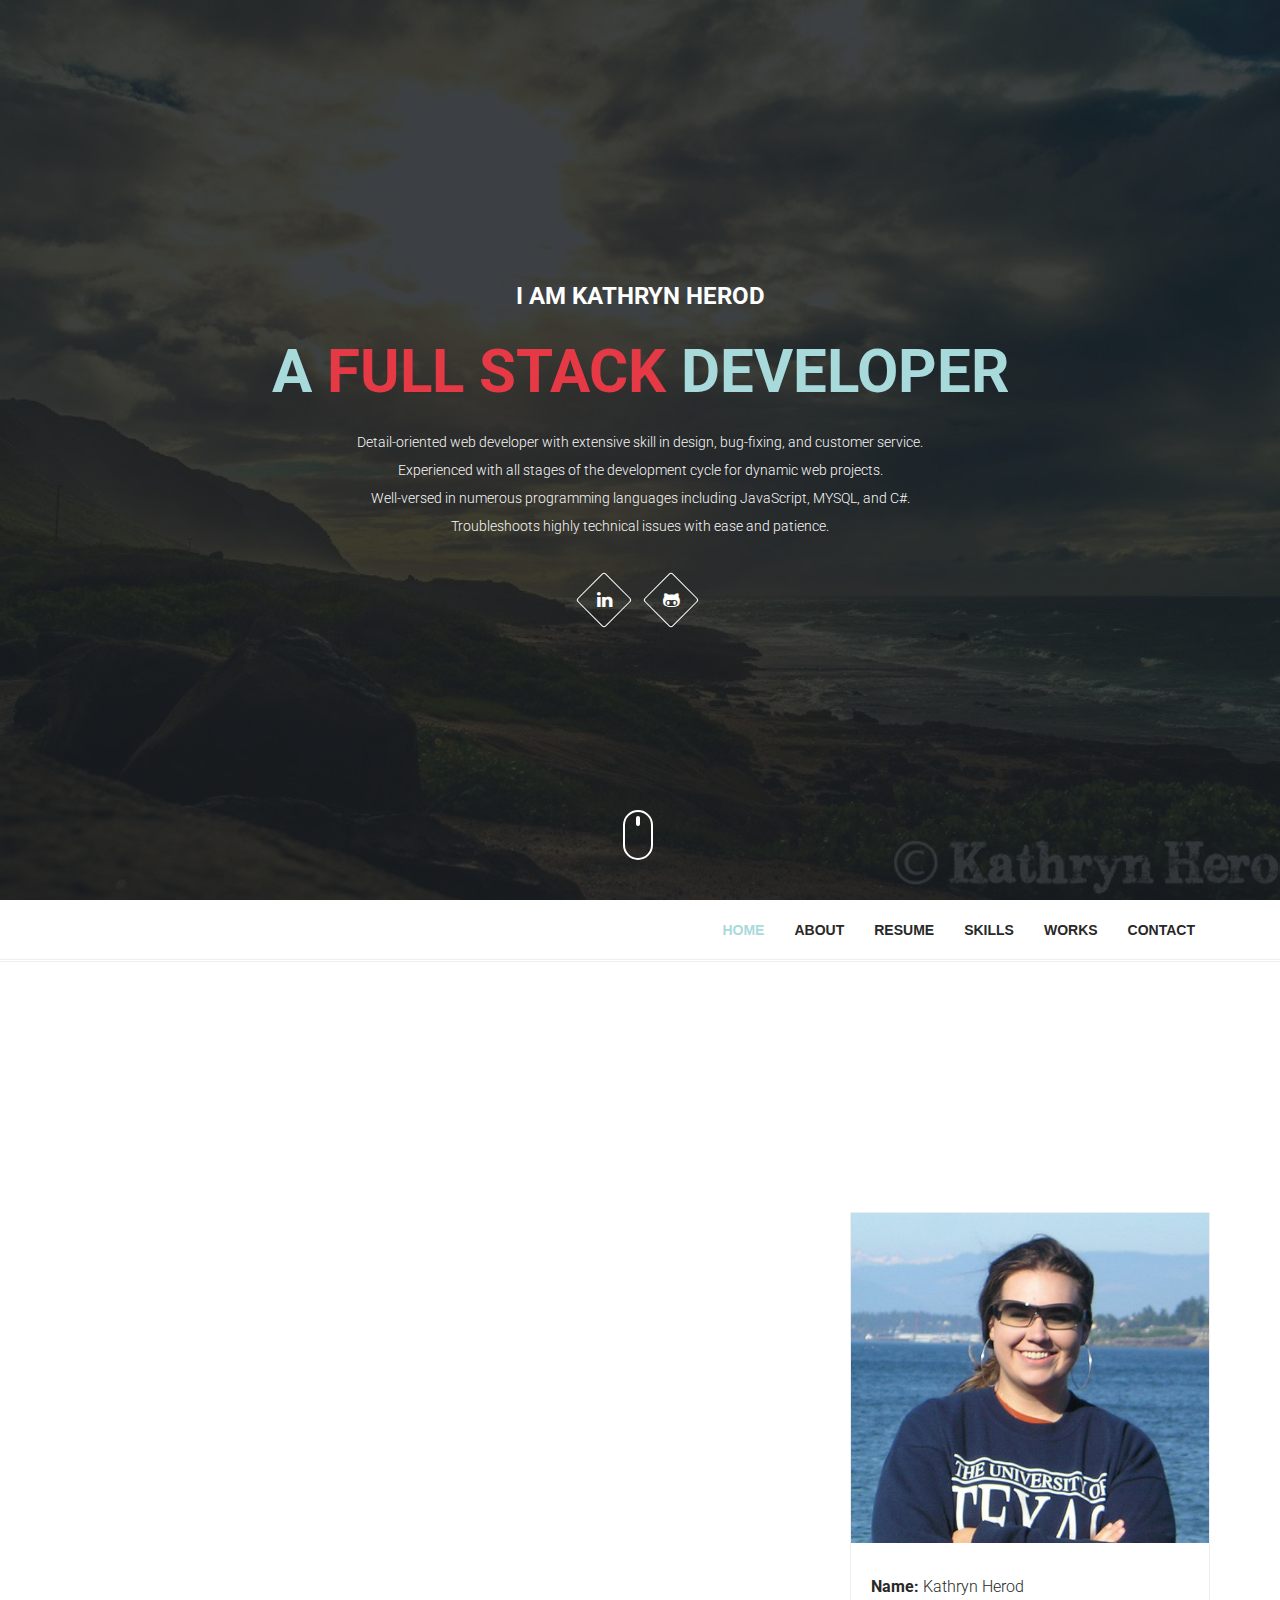
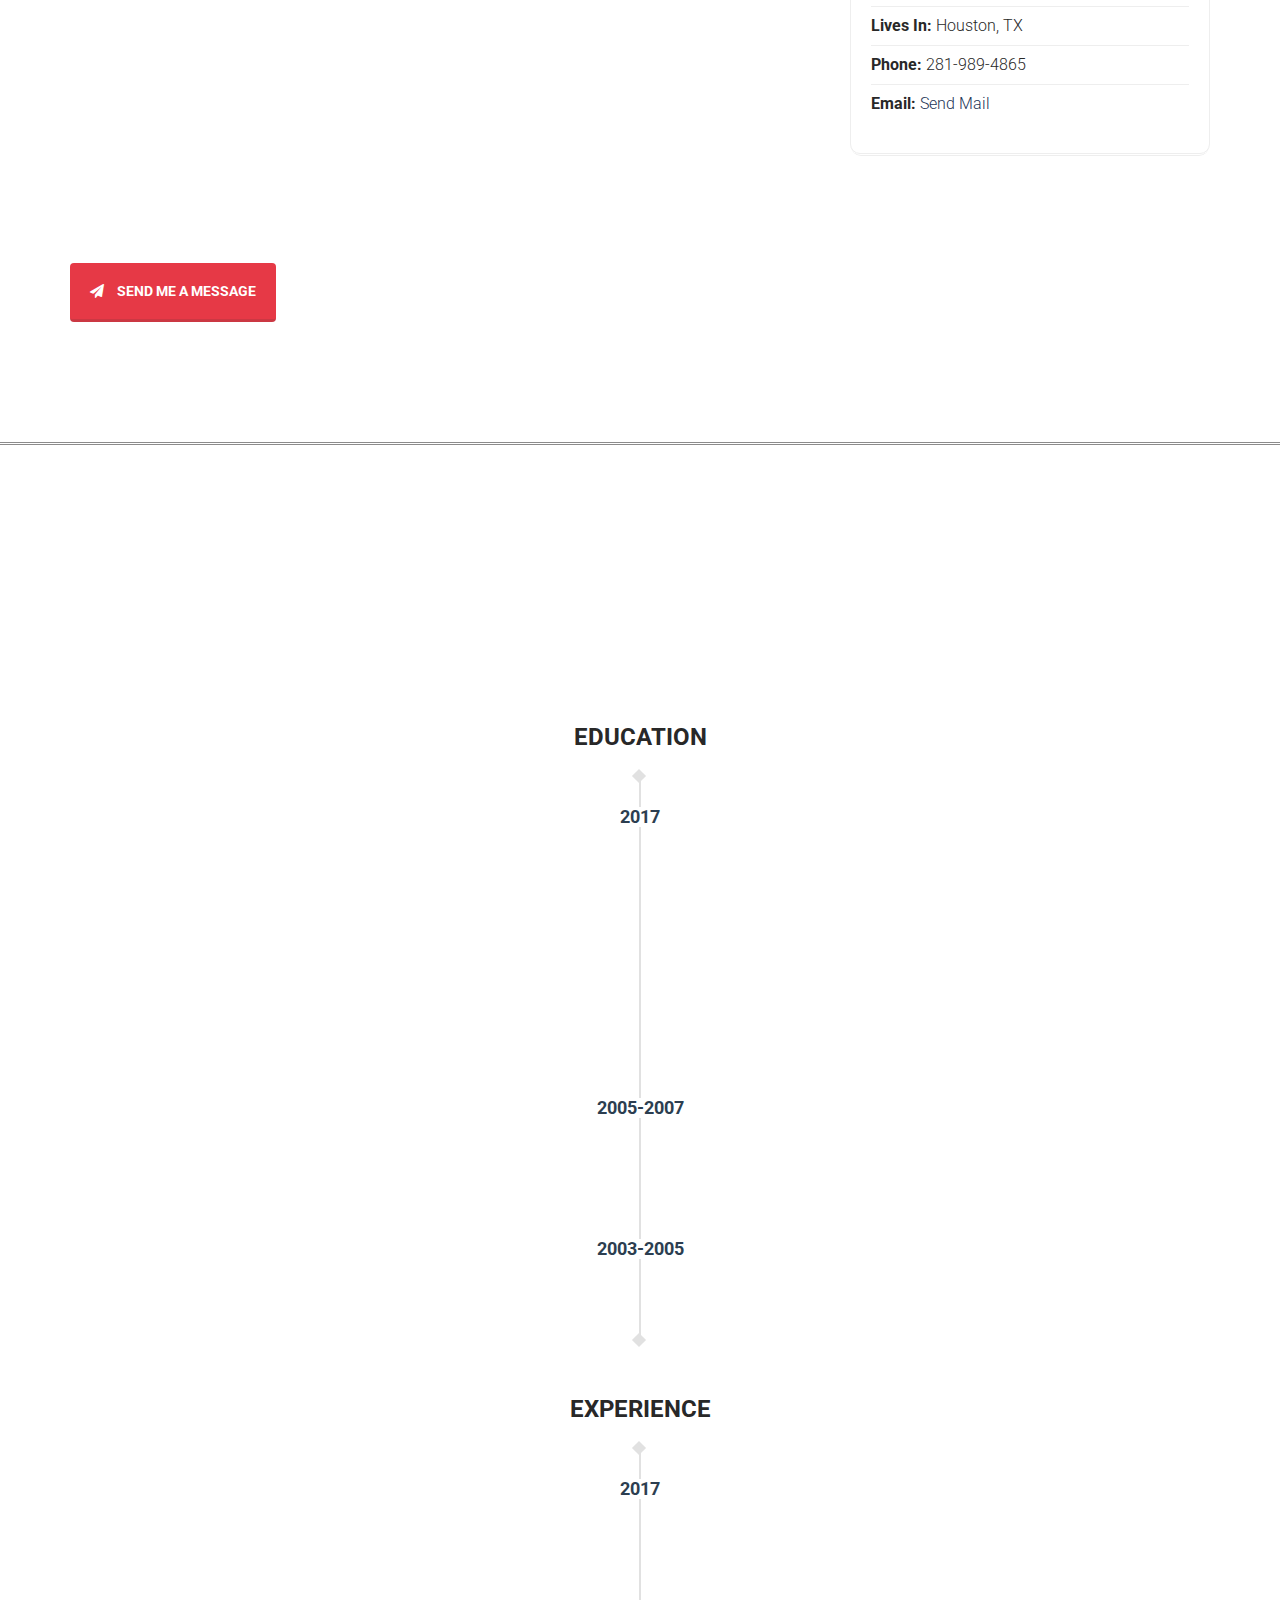
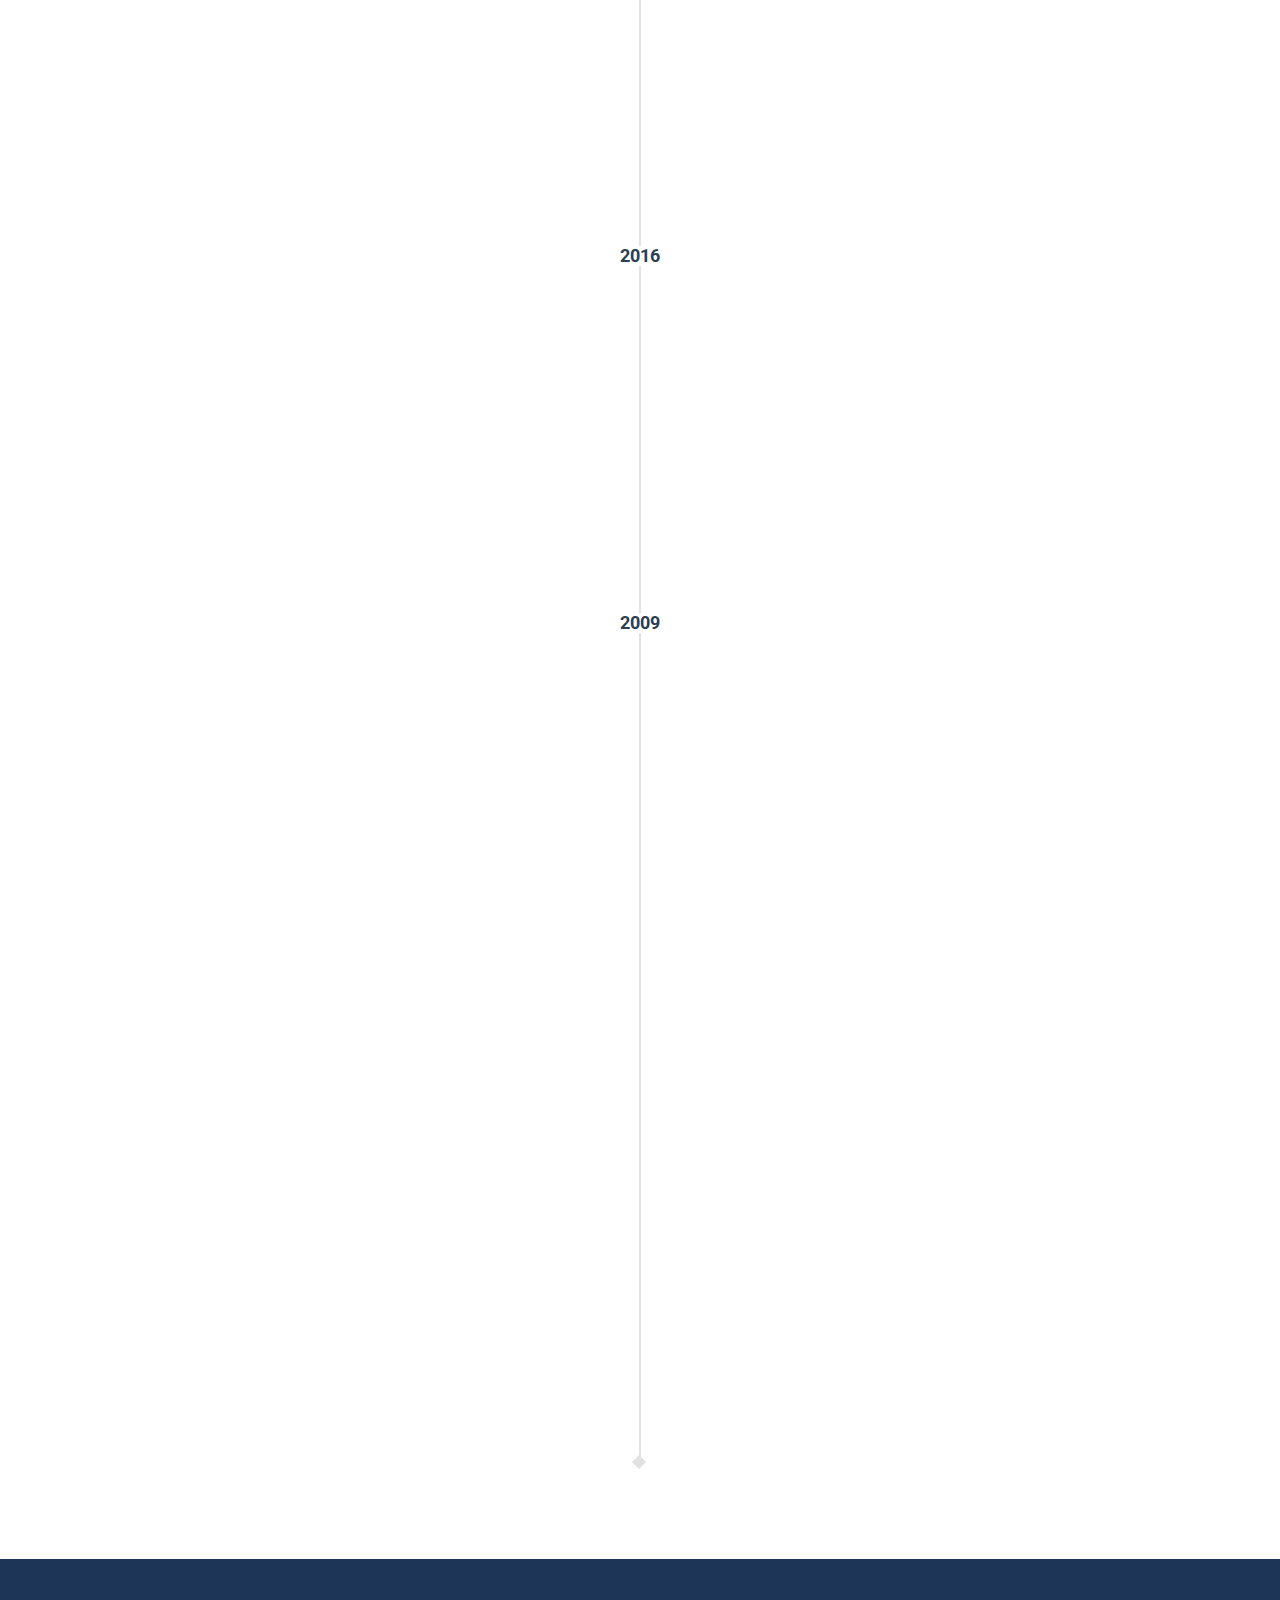
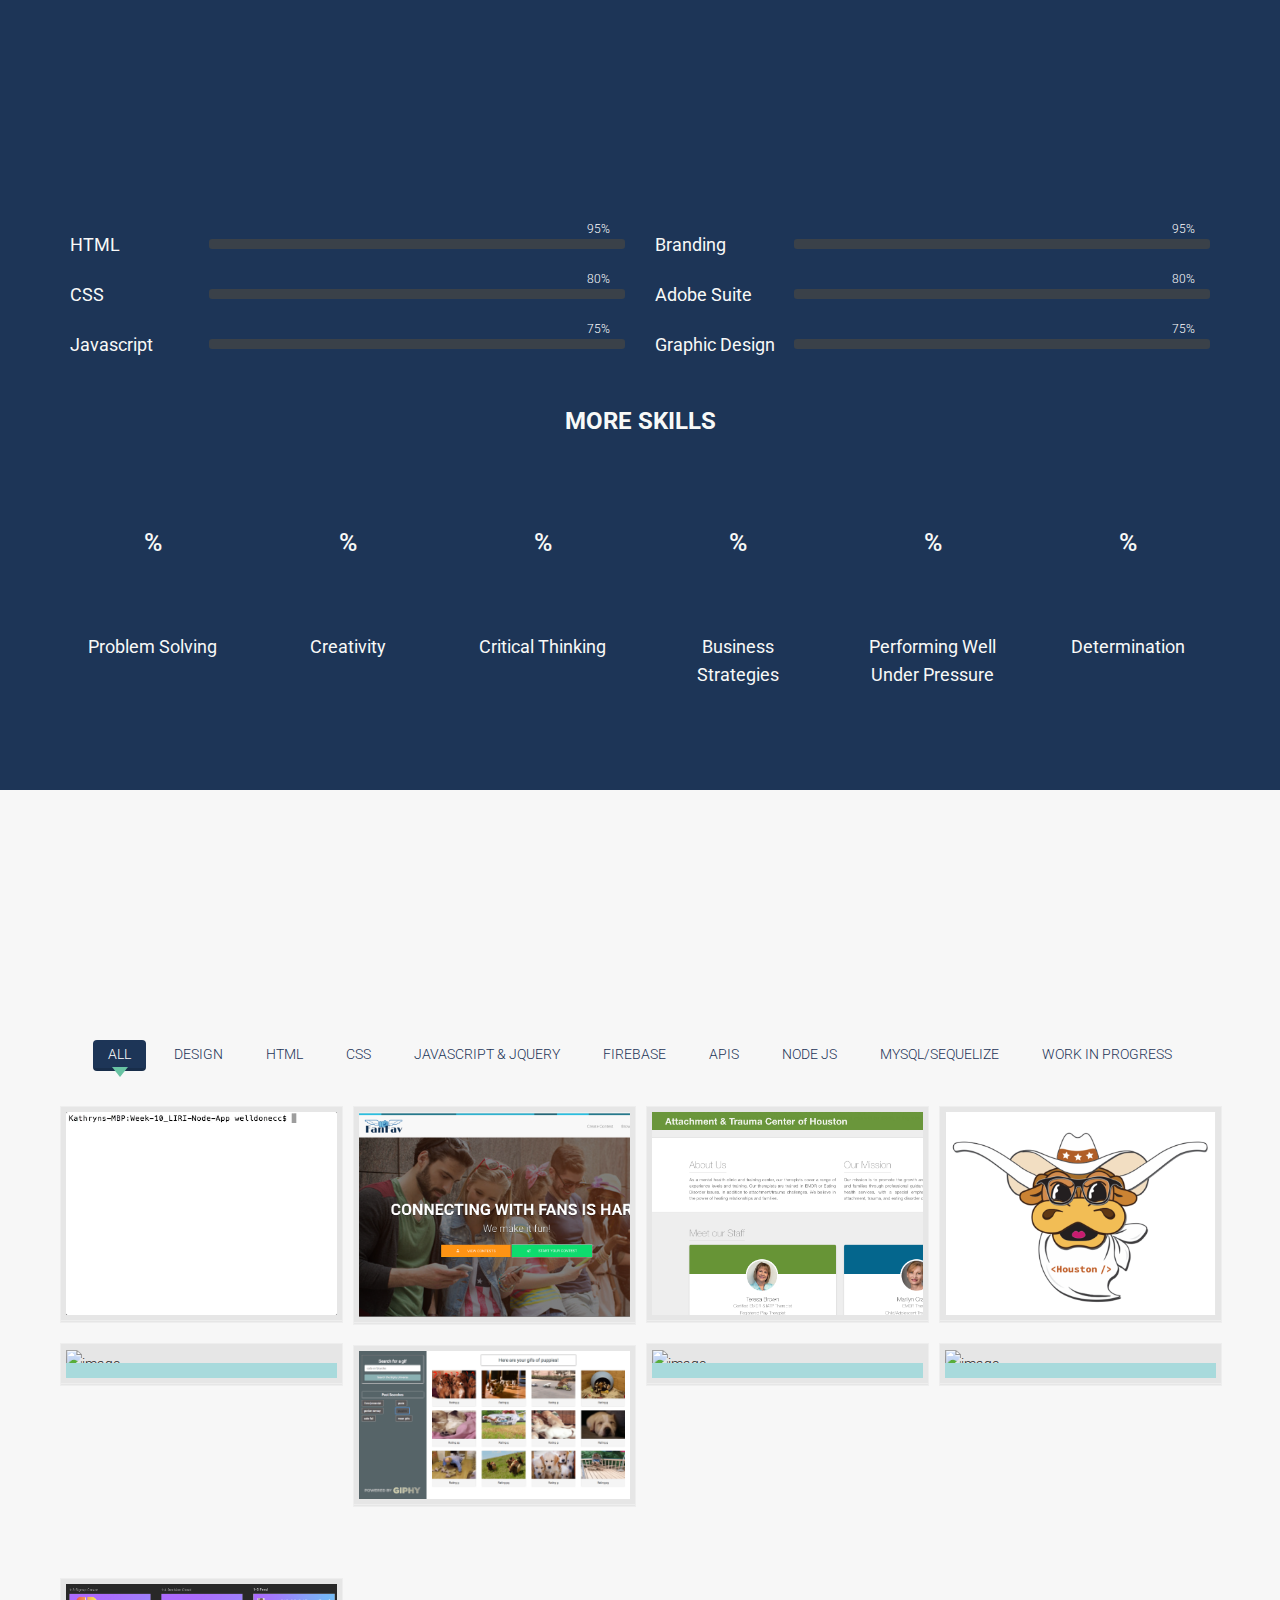
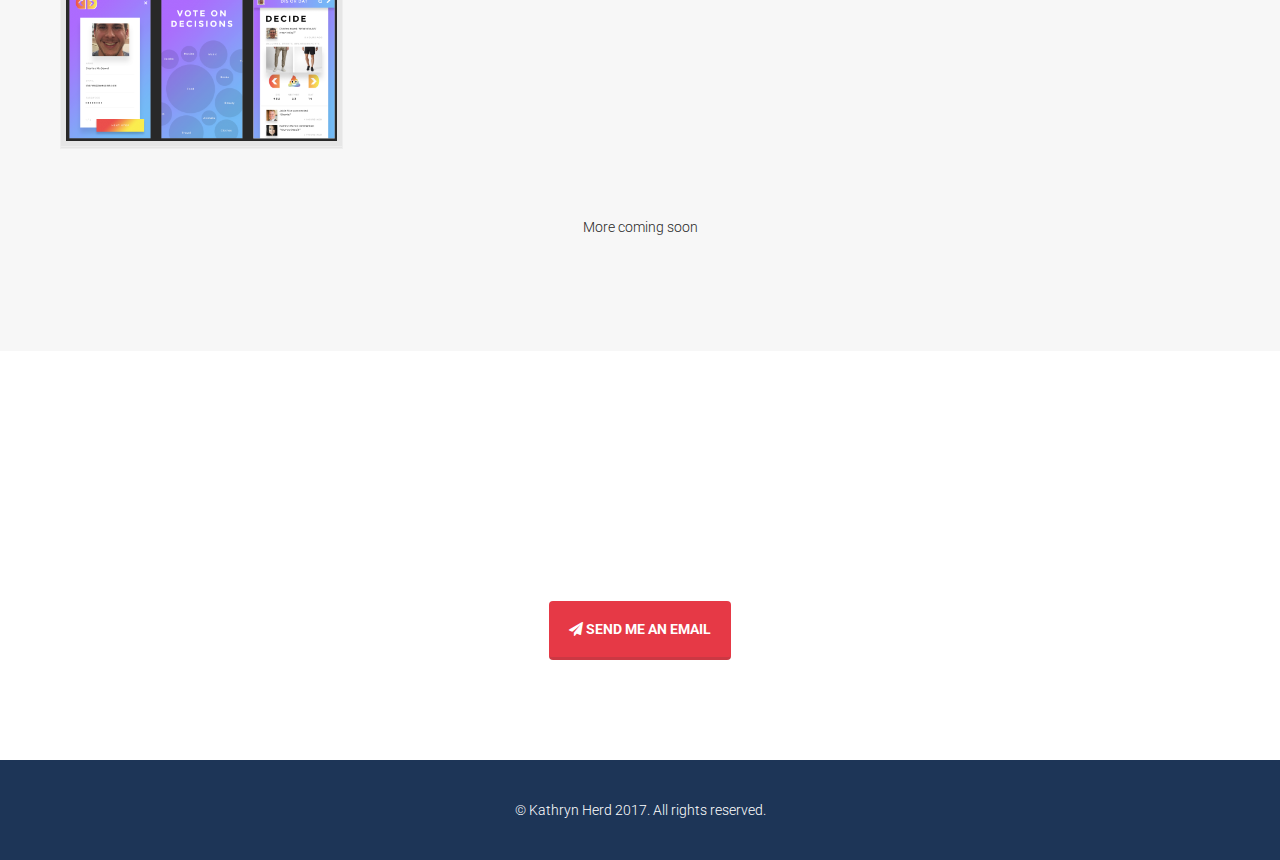
==== commit cb94c7be: "updated portfolio" ====
--- a/index.html
+++ b/index.html
@@ -146,7 +146,7 @@
 
  
             <div class="download-button">
-              <a class="btn btn-info btn-lg" href="mailto:codingkat7@gmail.com?Subject=Your%20website%20caught%20my%20eye" target="_top""><i class="fa fa-paper-plane"></i> Send me a message</a>
+              <a class="btn btn-info btn-lg" href="mailto:codingkat7@gmail.com?Subject=Your%20website%20caught%20my%20eye" target="_top"><i class="fa fa-paper-plane"></i> Send me a message</a>
           <!--    <a class="btn btn-primary btn-lg" href="#"><i class="fa fa-download"></i>download my cv</a> -->
             </div>
           </div>
@@ -454,6 +454,7 @@
             <li><a data-group="apis">APIs</a></li>
             <li><a data-group="node">Node JS</a></li>
             <li><a data-group="sql">MYSQL/Sequelize</a></li>
+            <li><a data-group="wip">Work in Progress</a></li>
 
         </ul>
 
@@ -492,7 +493,7 @@
               </div><!-- /.portfolio-bg -->
             </div><!-- /.portfolio-item -->
 
-            <div class="portfolio-item col-xs-12 col-sm-4 col-md-3" data-groups='["all", "design", "css", "js","html"]'>
+            <div class="portfolio-item col-xs-12 col-sm-4 col-md-3" data-groups='["all", "design", "css", "html", "js","html"]'>
               <div class="portfolio-bg">
                 <div class="portfolio">
                   <div class="tt-overlay"></div>
@@ -508,7 +509,7 @@
               </div><!-- /.portfolio-bg -->
             </div><!-- /.portfolio-item -->
 
-            <div class="portfolio-item col-xs-12 col-sm-4 col-md-3" data-groups='["all", "identety", "design"]'>
+            <div class="portfolio-item col-xs-12 col-sm-4 col-md-3" data-groups='["all", "design"]'>
               <div class="portfolio-bg">
                 <div class="portfolio">
                   <div class="tt-overlay"></div>
@@ -516,9 +517,89 @@
                     <a class="image-link" href="assets/images/works/bevo.png"><i class="fa fa-search-plus"></i></a>
                     <a href="assets/images/works/bevo.png"><i class="fa fa-link"></i></a>                          
                   </div><!-- /.links -->
-                  <img src="assets/images/works/bevo.png" alt="image"> 
+                  <img src="assets/images/works/bevo.png" alt="bevo-illustrator"> 
                   <div class="portfolio-info">
                     <h3>Nerdy Bevo (just for fun)</h3>
+                  </div><!-- /.portfolio-info -->
+                </div><!-- /.portfolio -->
+              </div><!-- /.portfolio-bg -->
+            </div><!-- /.portfolio-item -->
+
+            <div class="portfolio-item col-xs-12 col-sm-4 col-md-3" data-groups='["all", "node", "sql", "javascript"]'>
+              <div class="portfolio-bg">
+                <div class="portfolio">
+                  <div class="tt-overlay"></div>
+                  <div class="links">
+                    <a class="image-link" href="https://github.com/kathrynherod/bootcamp-homework/raw/master/Week-12_Bamazon/gifs/cust_ex1a.gif?raw=trueg"><i class="fa fa-search-plus"></i></a>
+                    <a href="https://github.com/kathrynherod/bootcamp-homework/tree/master/Week-12_Bamazon"><i class="fa fa-link"></i></a>                          
+                  </div><!-- /.links -->
+                  <img src="https://github.com/kathrynherod/bootcamp-homework/raw/master/Week-12_Bamazon/gifs/cust_ex1a.gif?raw=true" alt="image"> 
+                  <div class="portfolio-info">
+                    <h3>CLI ECommerce App</h3>
+                  </div><!-- /.portfolio-info -->
+                </div><!-- /.portfolio -->
+              </div><!-- /.portfolio-bg -->
+            </div><!-- /.portfolio-item -->
+
+            <div class="portfolio-item col-xs-12 col-sm-4 col-md-3" data-groups='["all", "node", "sql", "javascript"]'>
+              <div class="portfolio-bg">
+                <div class="portfolio">
+                  <div class="tt-overlay"></div>
+                  <div class="links">
+                    <a class="image-link" href="https://github.com/kathrynherod/Week-13_Friend-Finder/raw/master/gifs/ex2.gif?raw=true"><i class="fa fa-search-plus"></i></a>
+                    <a href="https://github.com/kathrynherod/Week-13_Friend-Finder"><i class="fa fa-link"></i></a>                          
+                  </div><!-- /.links -->
+                  <img src="https://github.com/kathrynherod/Week-13_Friend-Finder/raw/master/gifs/ex2.gif?raw=true" alt="image"> 
+                  <div class="portfolio-info">
+                    <h3>Friend Finder App</h3>
+                  </div><!-- /.portfolio-info -->
+                </div><!-- /.portfolio -->
+              </div><!-- /.portfolio-bg -->
+            </div><!-- /.portfolio-item -->
+
+            <div class="portfolio-item col-xs-12 col-sm-4 col-md-3" data-groups='["all", "node", "sql", "javascript"]'>
+              <div class="portfolio-bg">
+                <div class="portfolio">
+                  <div class="tt-overlay"></div>
+                  <div class="links">
+                    <a class="image-link" href="https://github.com/kathrynherod/eat_cake/raw/master/gifs/ex1.gif?raw=true"><i class="fa fa-search-plus"></i></a>
+                    <a href="https://github.com/kathrynherod/eat_cake"><i class="fa fa-link"></i></a>                          
+                  </div><!-- /.links -->
+                  <img src="https://github.com/kathrynherod/eat_cake/raw/master/gifs/ex1.gif?raw=true" alt="image"> 
+                  <div class="portfolio-info">
+                    <h3>Node App with MYSQL</h3>
+                  </div><!-- /.portfolio-info -->
+                </div><!-- /.portfolio -->
+              </div><!-- /.portfolio-bg -->
+            </div><!-- /.portfolio-item -->
+
+            <div class="portfolio-item col-xs-12 col-sm-4 col-md-3" data-groups='["all", "apis", "html", "css", "javascript"]'>
+              <div class="portfolio-bg">
+                <div class="portfolio">
+                  <div class="tt-overlay"></div>
+                  <div class="links">
+                    <a class="image-link" href="assets/images/works/giphy.png"><i class="fa fa-search-plus"></i></a>
+                    <a href="https://kathrynherod.github.io/bootcamp-homework/Week-6_GiphyHW/index.html"><i class="fa fa-link"></i></a>                          
+                  </div><!-- /.links -->
+                  <img src="assets/images/works/giphy.png" alt="image"> 
+                  <div class="portfolio-info">
+                    <h3>Site for finding gifs</h3>
+                  </div><!-- /.portfolio-info -->
+                </div><!-- /.portfolio -->
+              </div><!-- /.portfolio-bg -->
+            </div><!-- /.portfolio-item -->
+
+            <div class="portfolio-item col-xs-12 col-sm-4 col-md-3" data-groups='["all", "design", "wip"]'>
+              <div class="portfolio-bg">
+                <div class="portfolio">
+                  <div class="tt-overlay"></div>
+                  <div class="links">
+                    <a class="image-link" href="assets/images/works/mockup.png"><i class="fa fa-search-plus"></i></a>
+                    <a href="https://github.com/CharlesRMc/disordat"><i class="fa fa-link"></i></a>                          
+                  </div><!-- /.links -->
+                  <img src="assets/images/works/mockup.png" alt="image"> 
+                  <div class="portfolio-info">
+                    <h3>Mockup for App</h3>
                   </div><!-- /.portfolio-info -->
                 </div><!-- /.portfolio -->
               </div><!-- /.portfolio-bg -->
--- a/assets/css/style.css
+++ b/assets/css/style.css
@@ -1064,7 +1064,6 @@
    border-bottom: 3px double #eee;
 }
 
-
 .portfolio {
     position: relative;
     overflow: hidden;
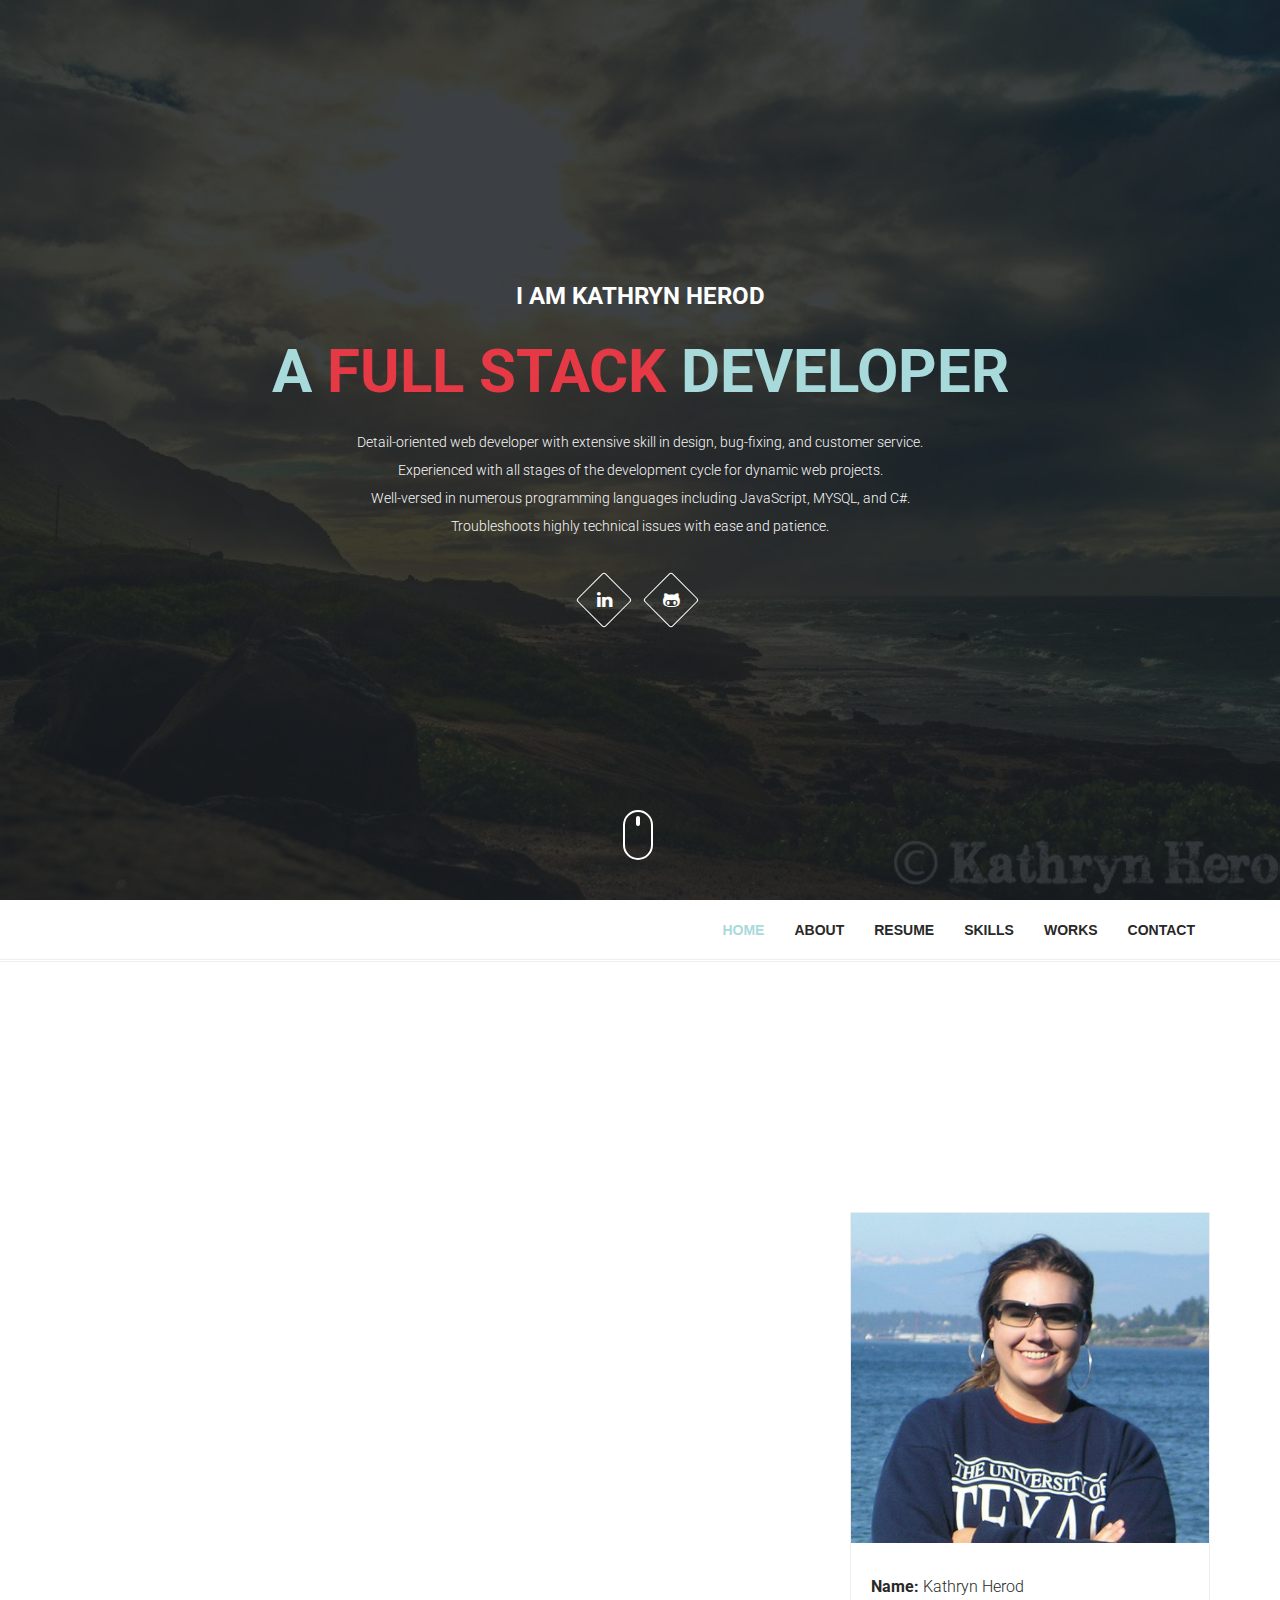
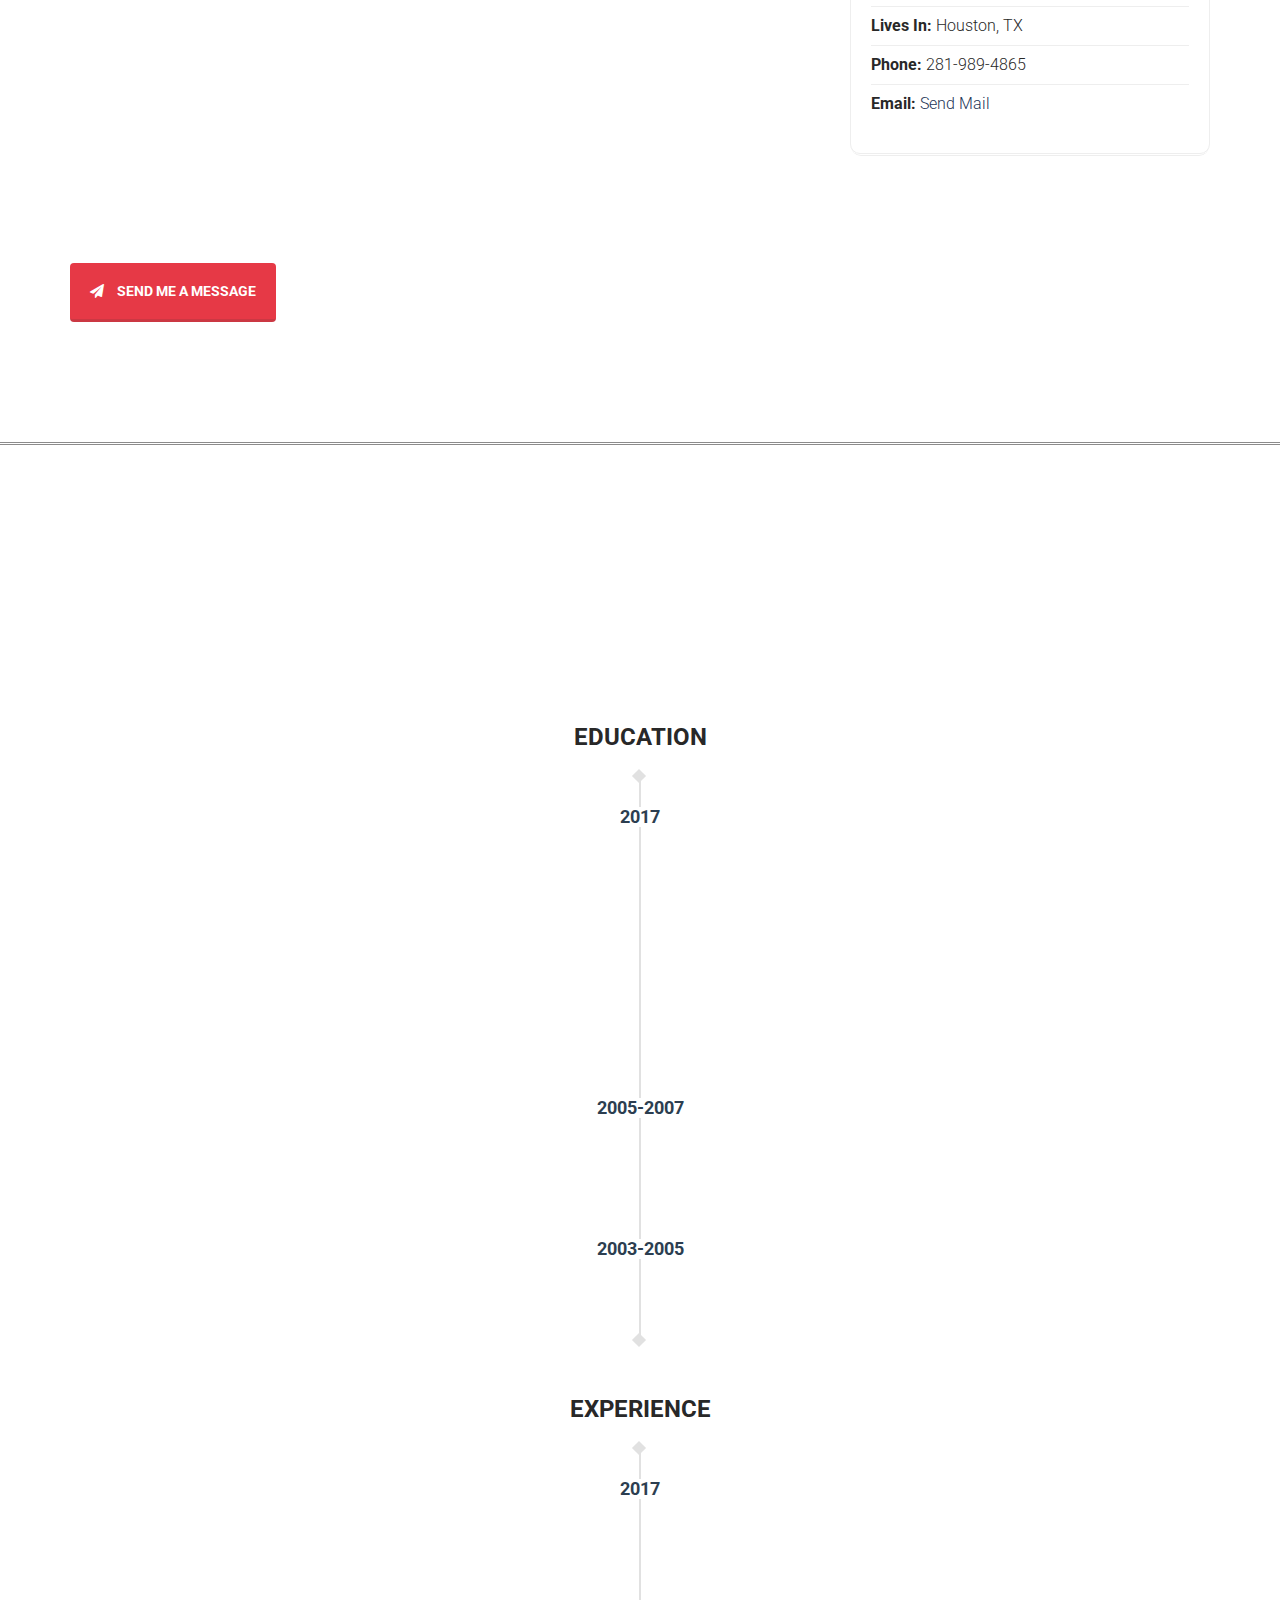
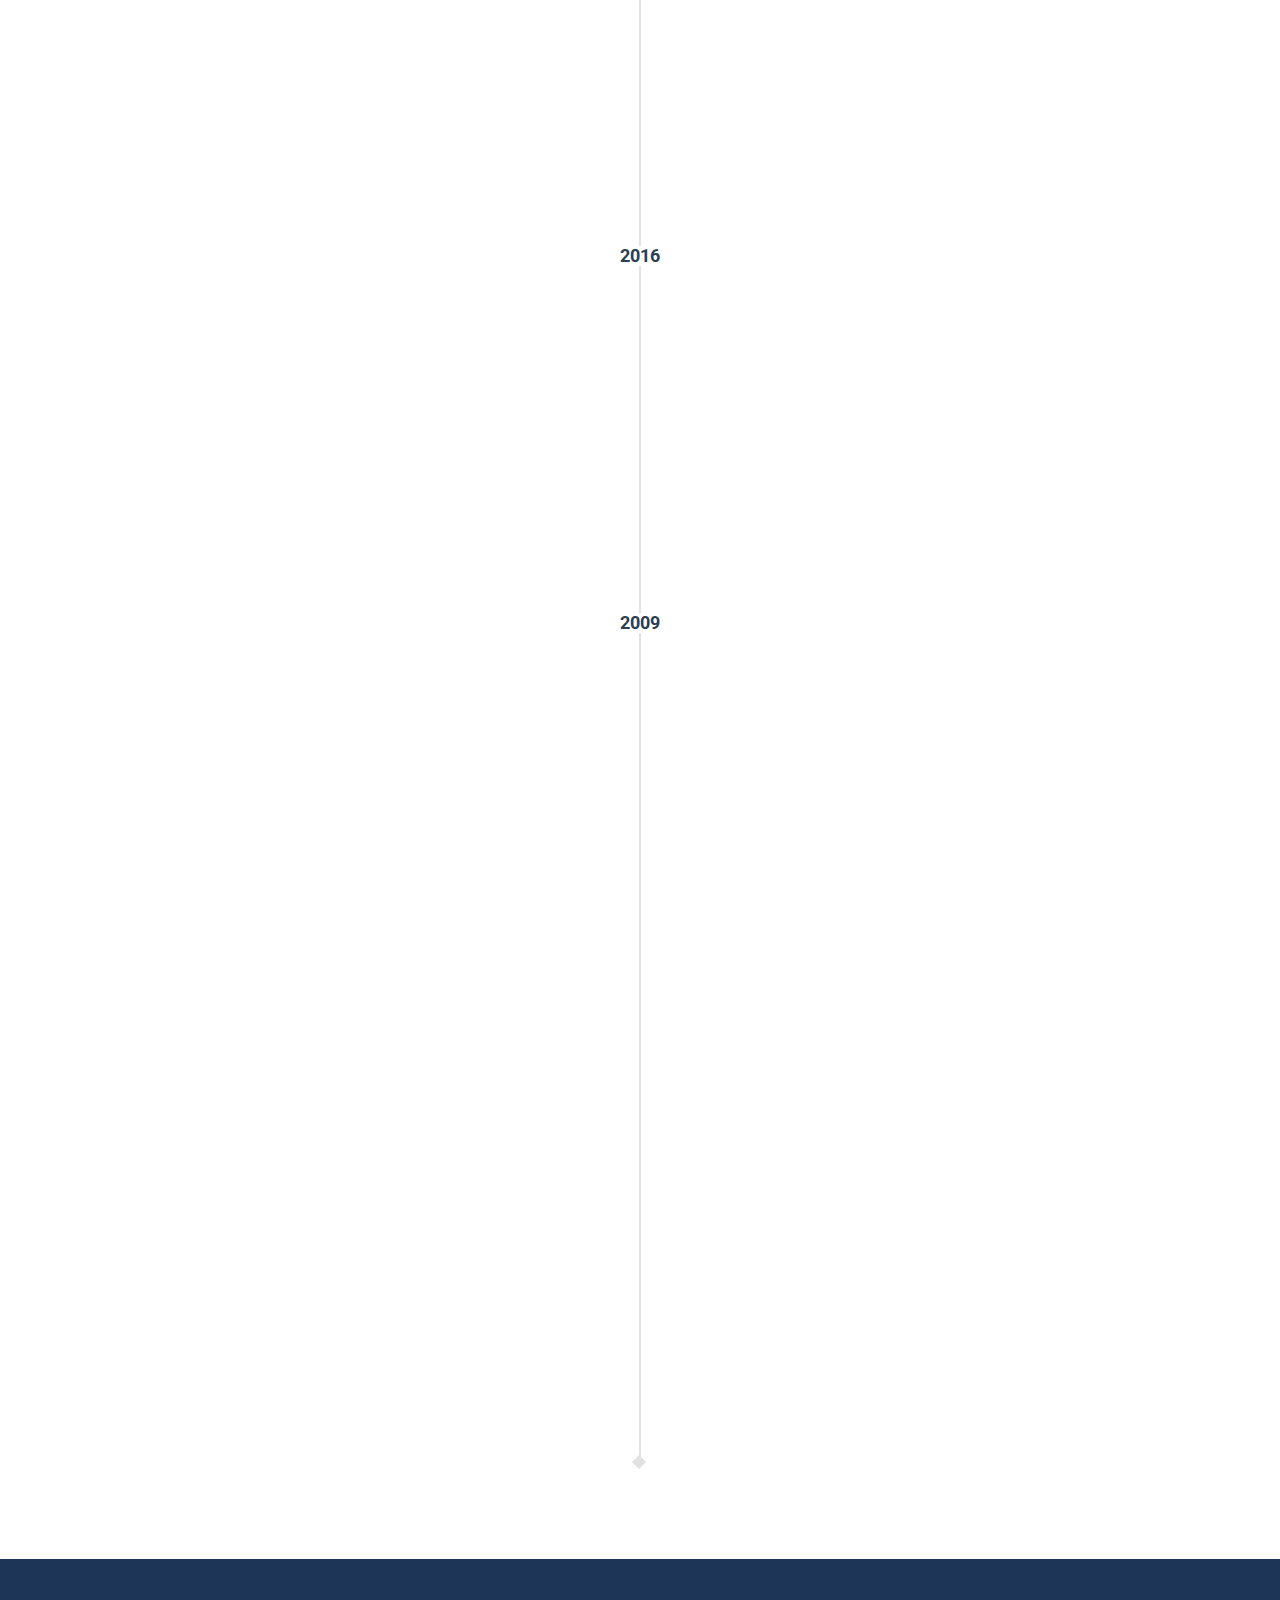
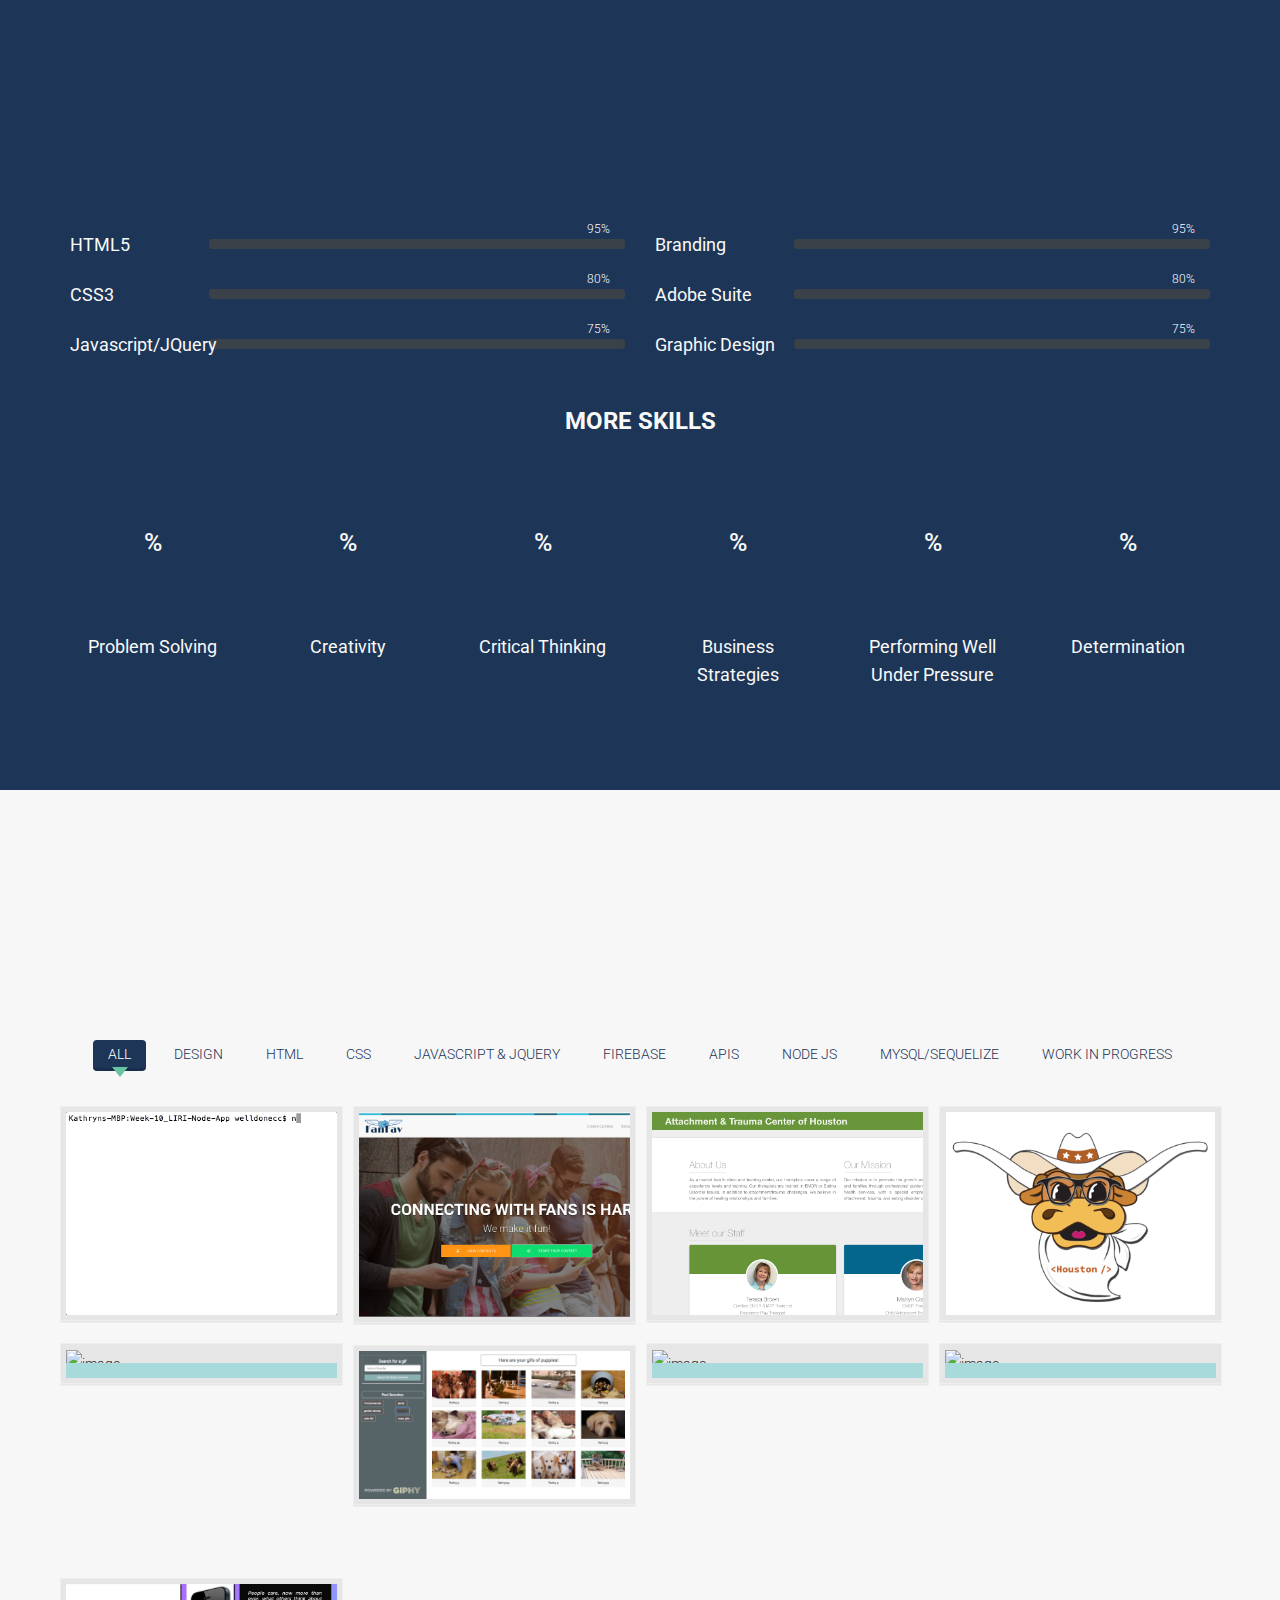
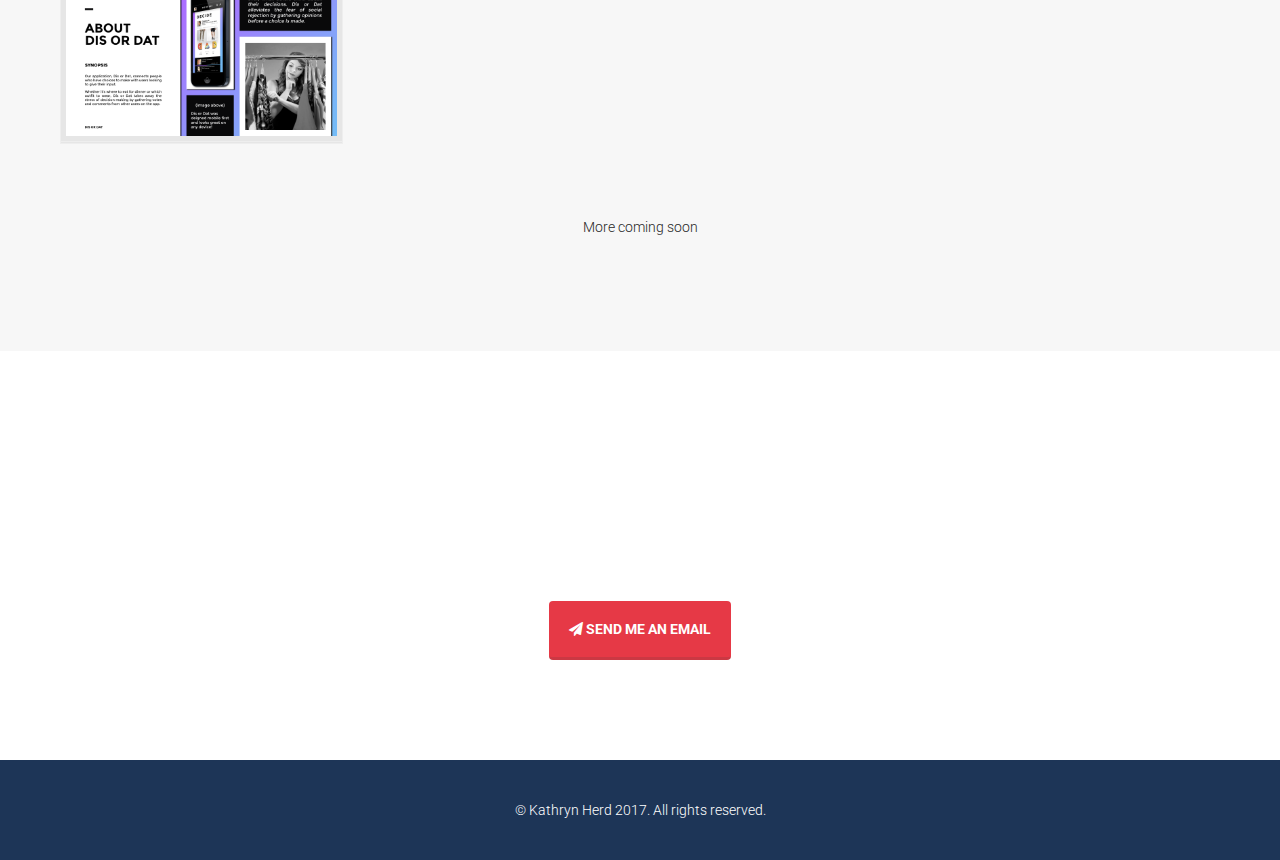
==== commit 03408cfa: "updating verbiage" ====
--- a/index.html
+++ b/index.html
@@ -332,7 +332,7 @@
         <div class="row">
           <div class="col-md-6">
             <div class="skill-progress">
-              <div class="skill-title"><h3>HTML</h3></div> 
+              <div class="skill-title"><h3>HTML5</h3></div> 
               <div class="progress">
                 <div class="progress-bar six-sec-ease-in-out" role="progressbar" aria-valuenow="95" aria-valuemin="0" aria-valuemax="100" ><span>95%</span>
                 </div>
@@ -340,14 +340,14 @@
             </div><!-- /.skill-progress -->
 
             <div class="skill-progress">
-              <div class="skill-title"><h3>CSS</h3></div> 
+              <div class="skill-title"><h3>CSS3</h3></div> 
               <div class="progress">
                 <div class="progress-bar six-sec-ease-in-out" role="progressbar" aria-valuenow="80" aria-valuemin="0" aria-valuemax="100" ><span>80%</span>
                 </div>
               </div><!-- /.progress -->
             </div><!-- /.skill-progress -->
             <div class="skill-progress">
-              <div class="skill-title"><h3>Javascript</h3></div>  
+              <div class="skill-title"><h3>Javascript/JQuery</h3></div>  
               <div class="progress">
                 <div class="progress-bar six-sec-ease-in-out" role="progressbar" aria-valuenow="75" aria-valuemin="0" aria-valuemax="100" ><span>75%</span>
                 </div>
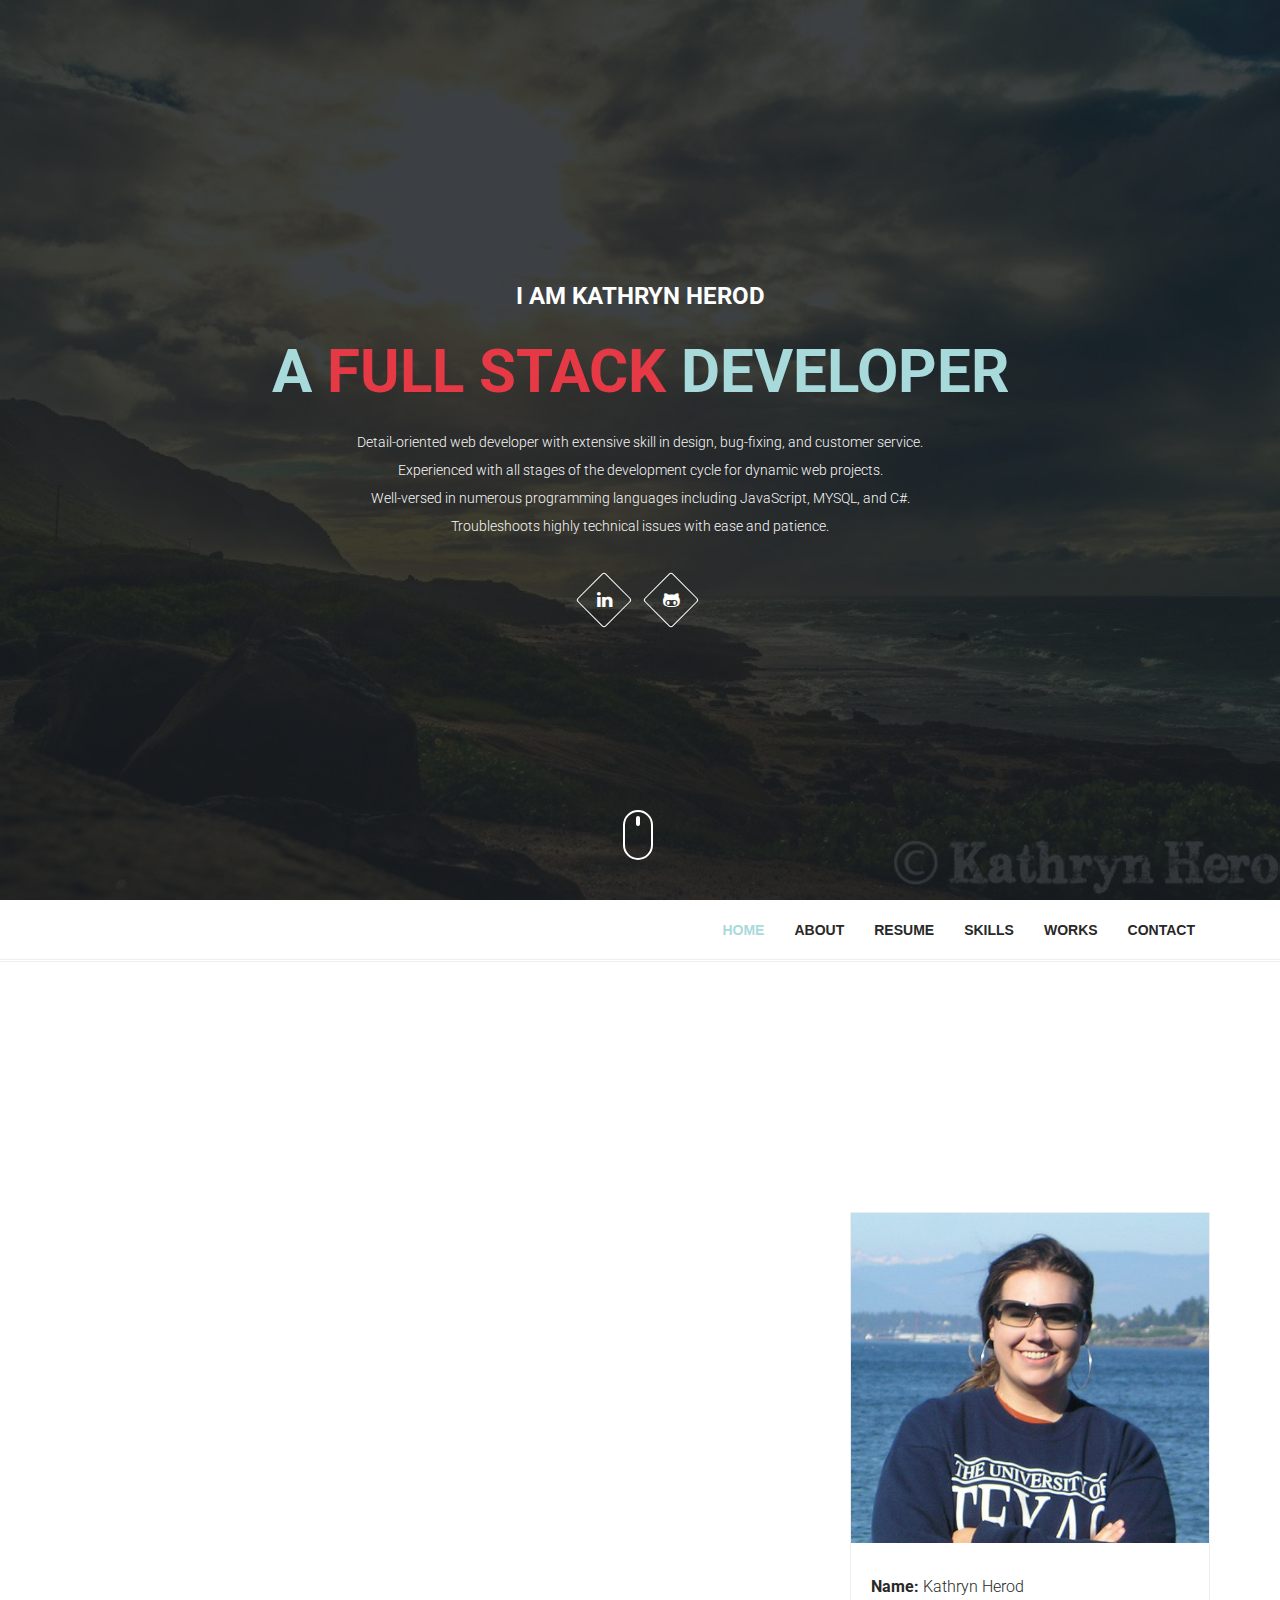
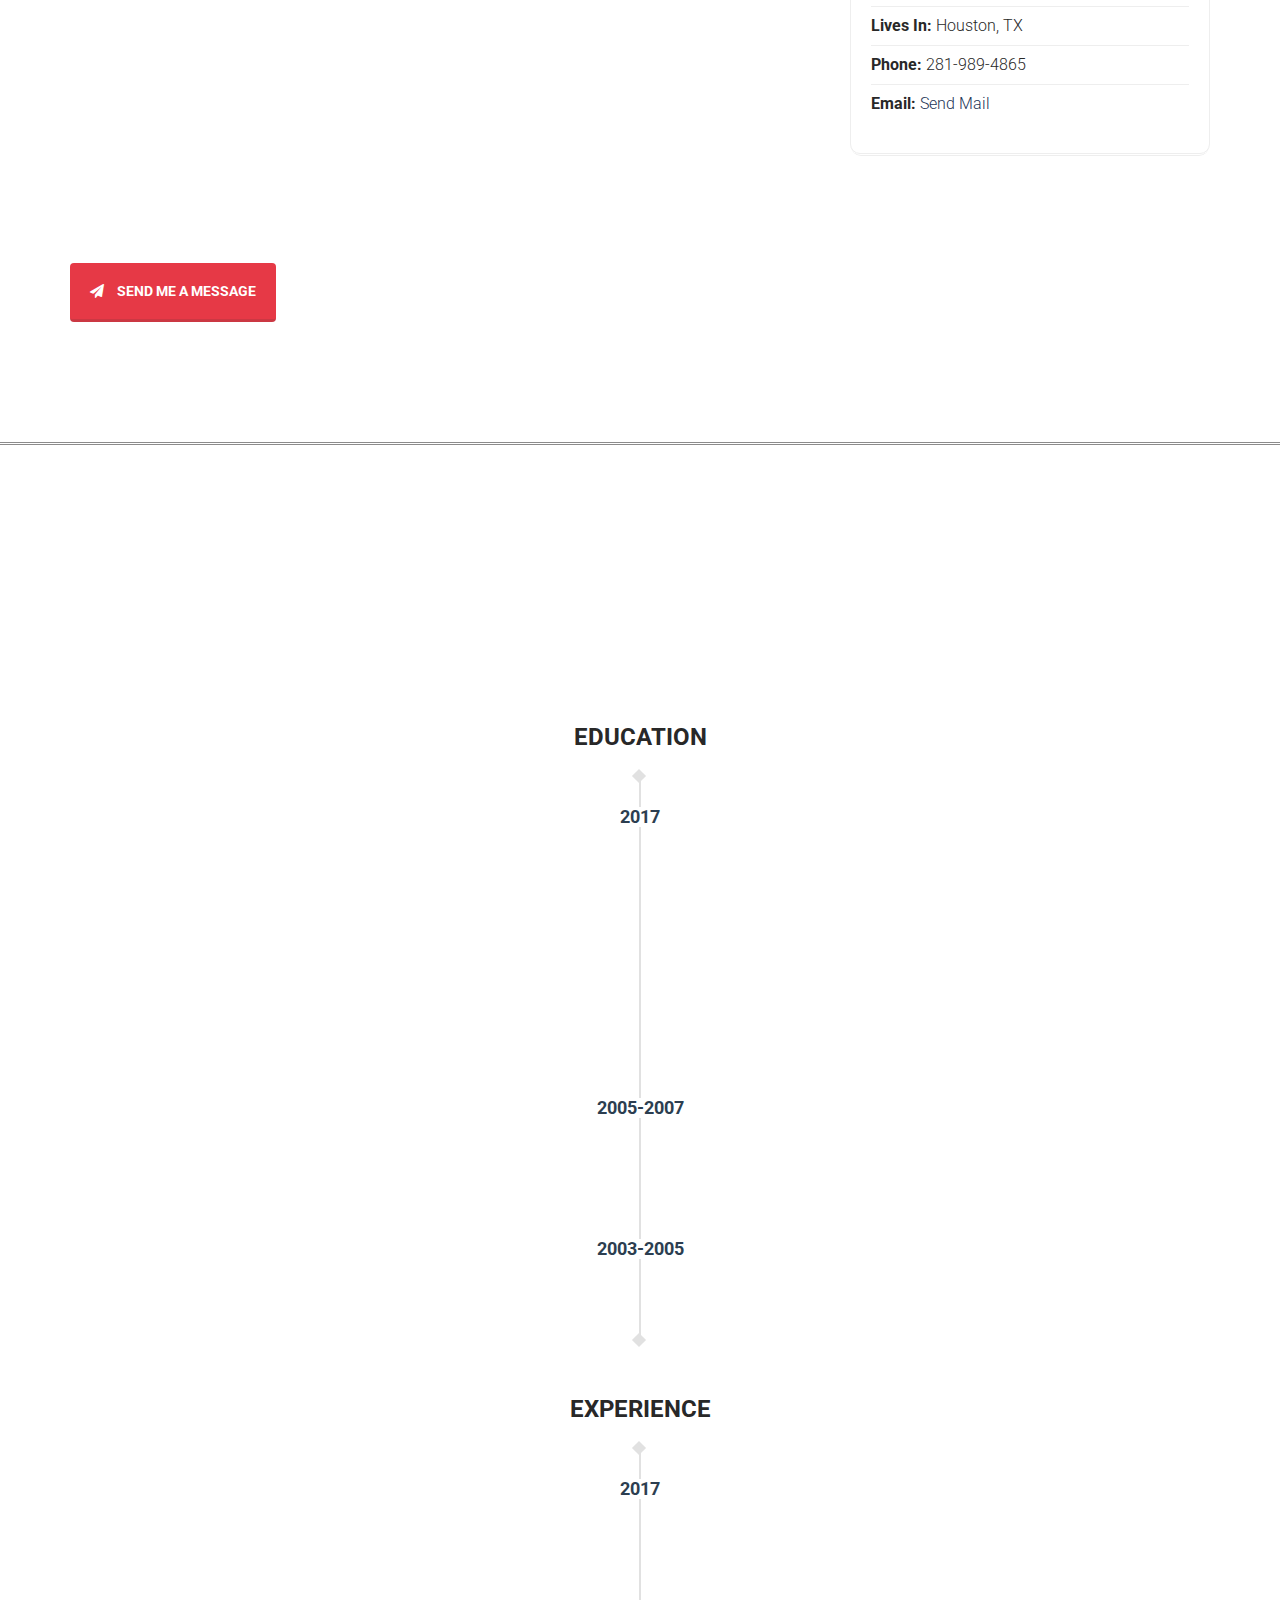
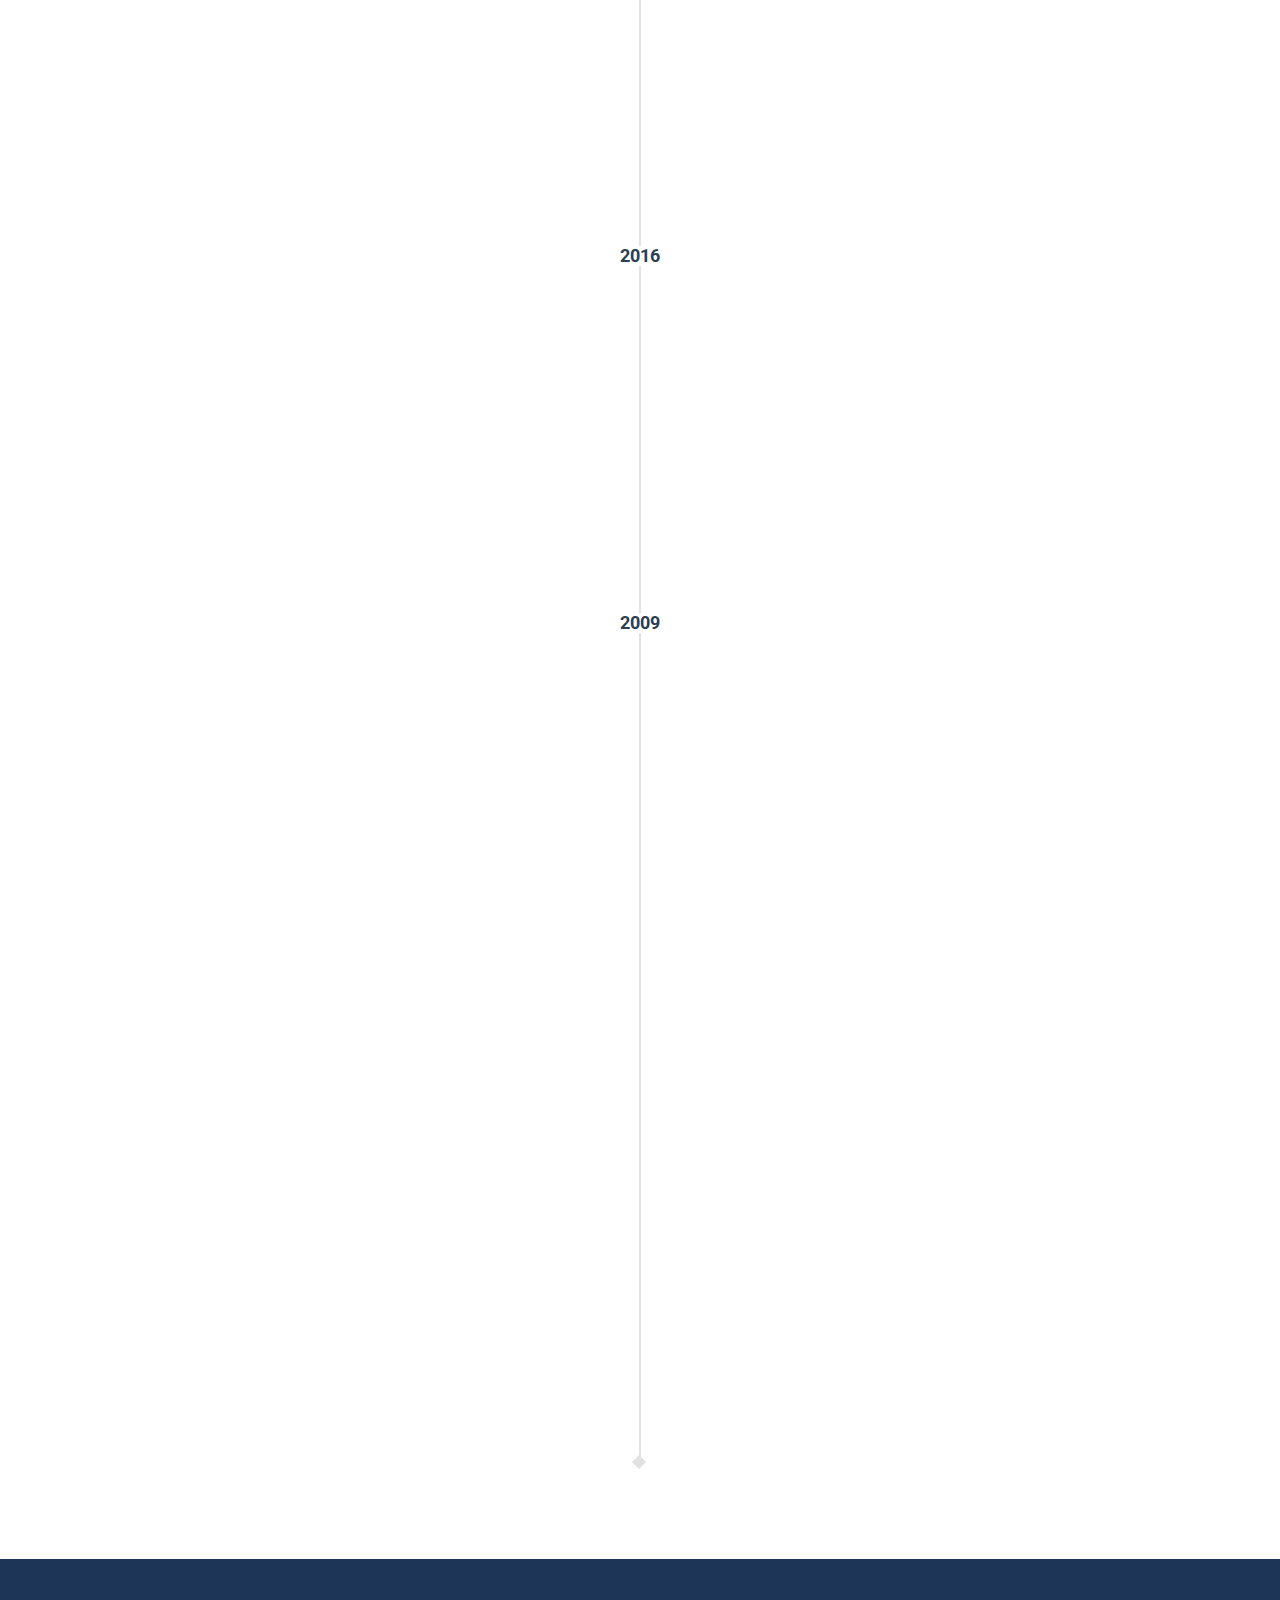
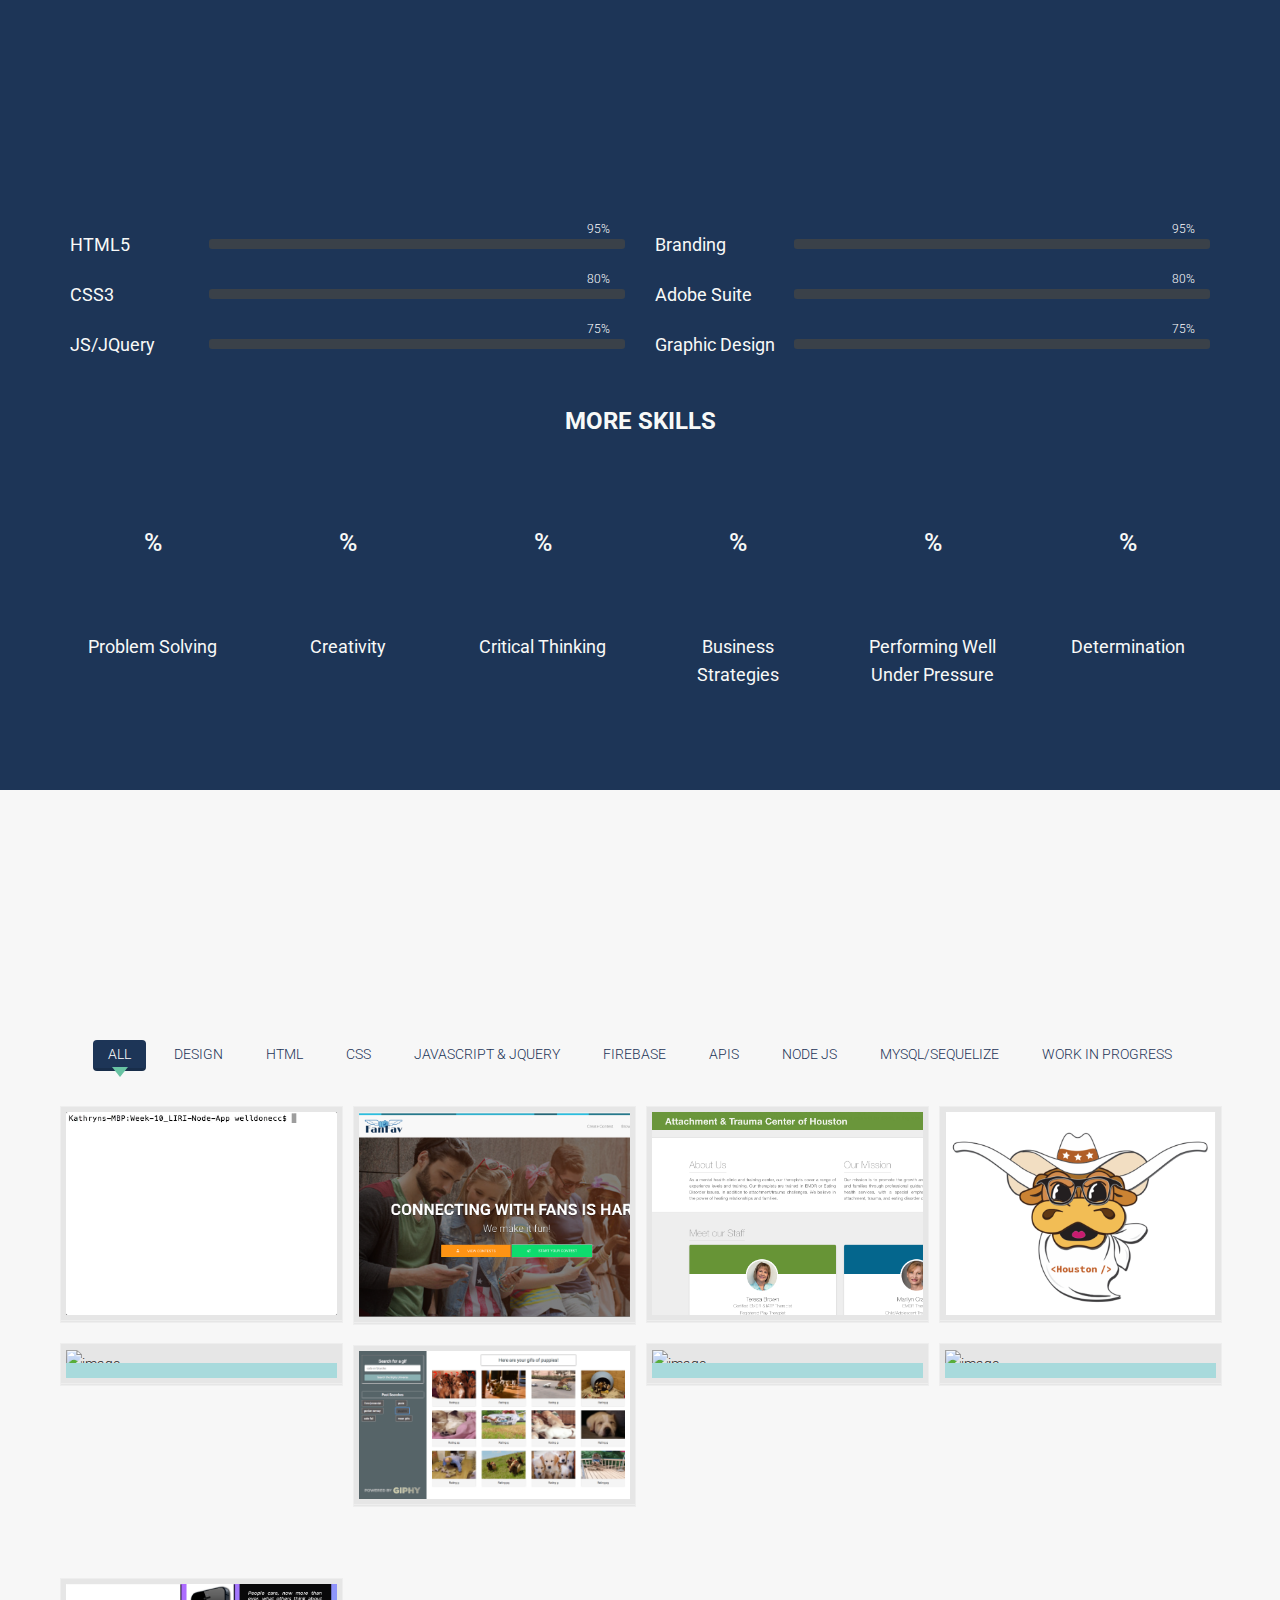
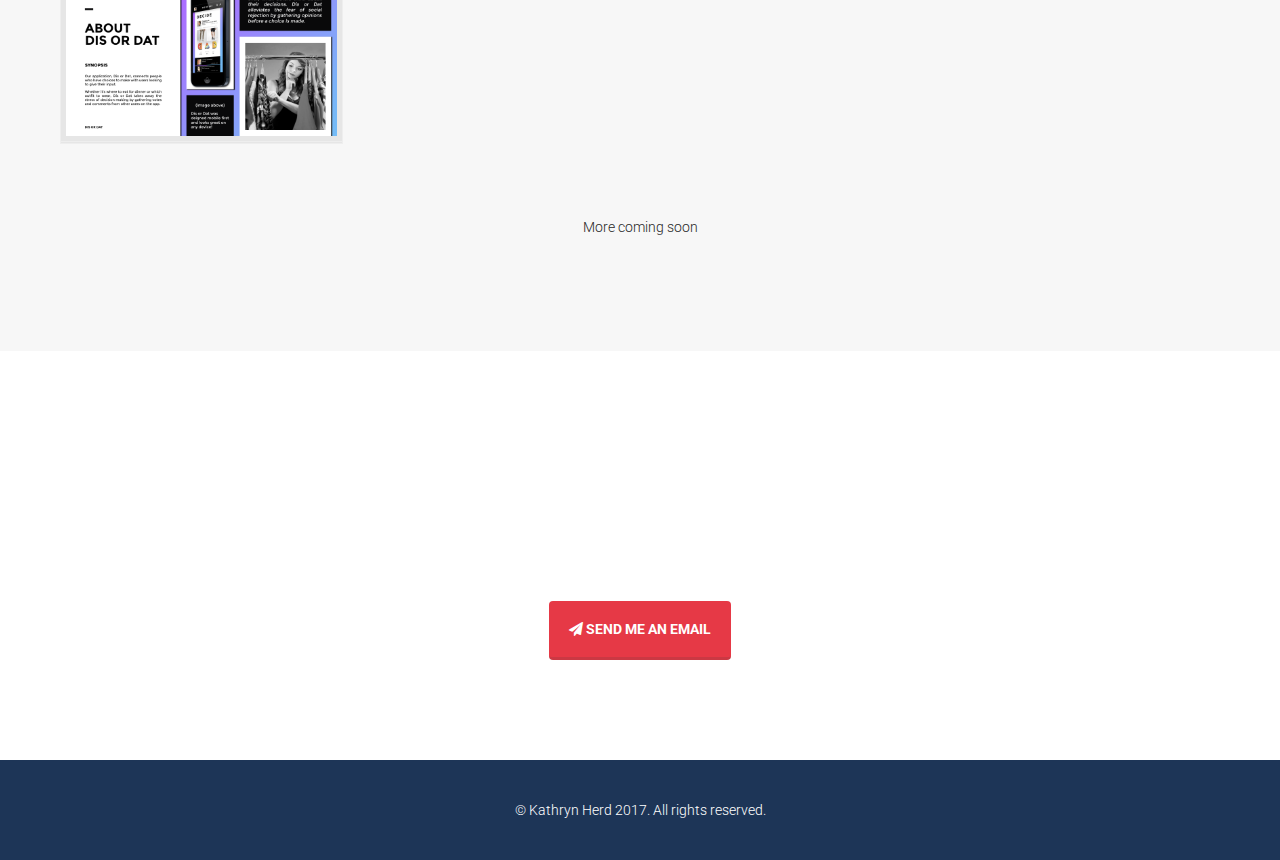
==== commit 49680b7c: "js/jq" ====
--- a/index.html
+++ b/index.html
@@ -347,7 +347,7 @@
               </div><!-- /.progress -->
             </div><!-- /.skill-progress -->
             <div class="skill-progress">
-              <div class="skill-title"><h3>Javascript/JQuery</h3></div>  
+              <div class="skill-title"><h3>JS/JQuery</h3></div>  
               <div class="progress">
                 <div class="progress-bar six-sec-ease-in-out" role="progressbar" aria-valuenow="75" aria-valuemin="0" aria-valuemax="100" ><span>75%</span>
                 </div>
